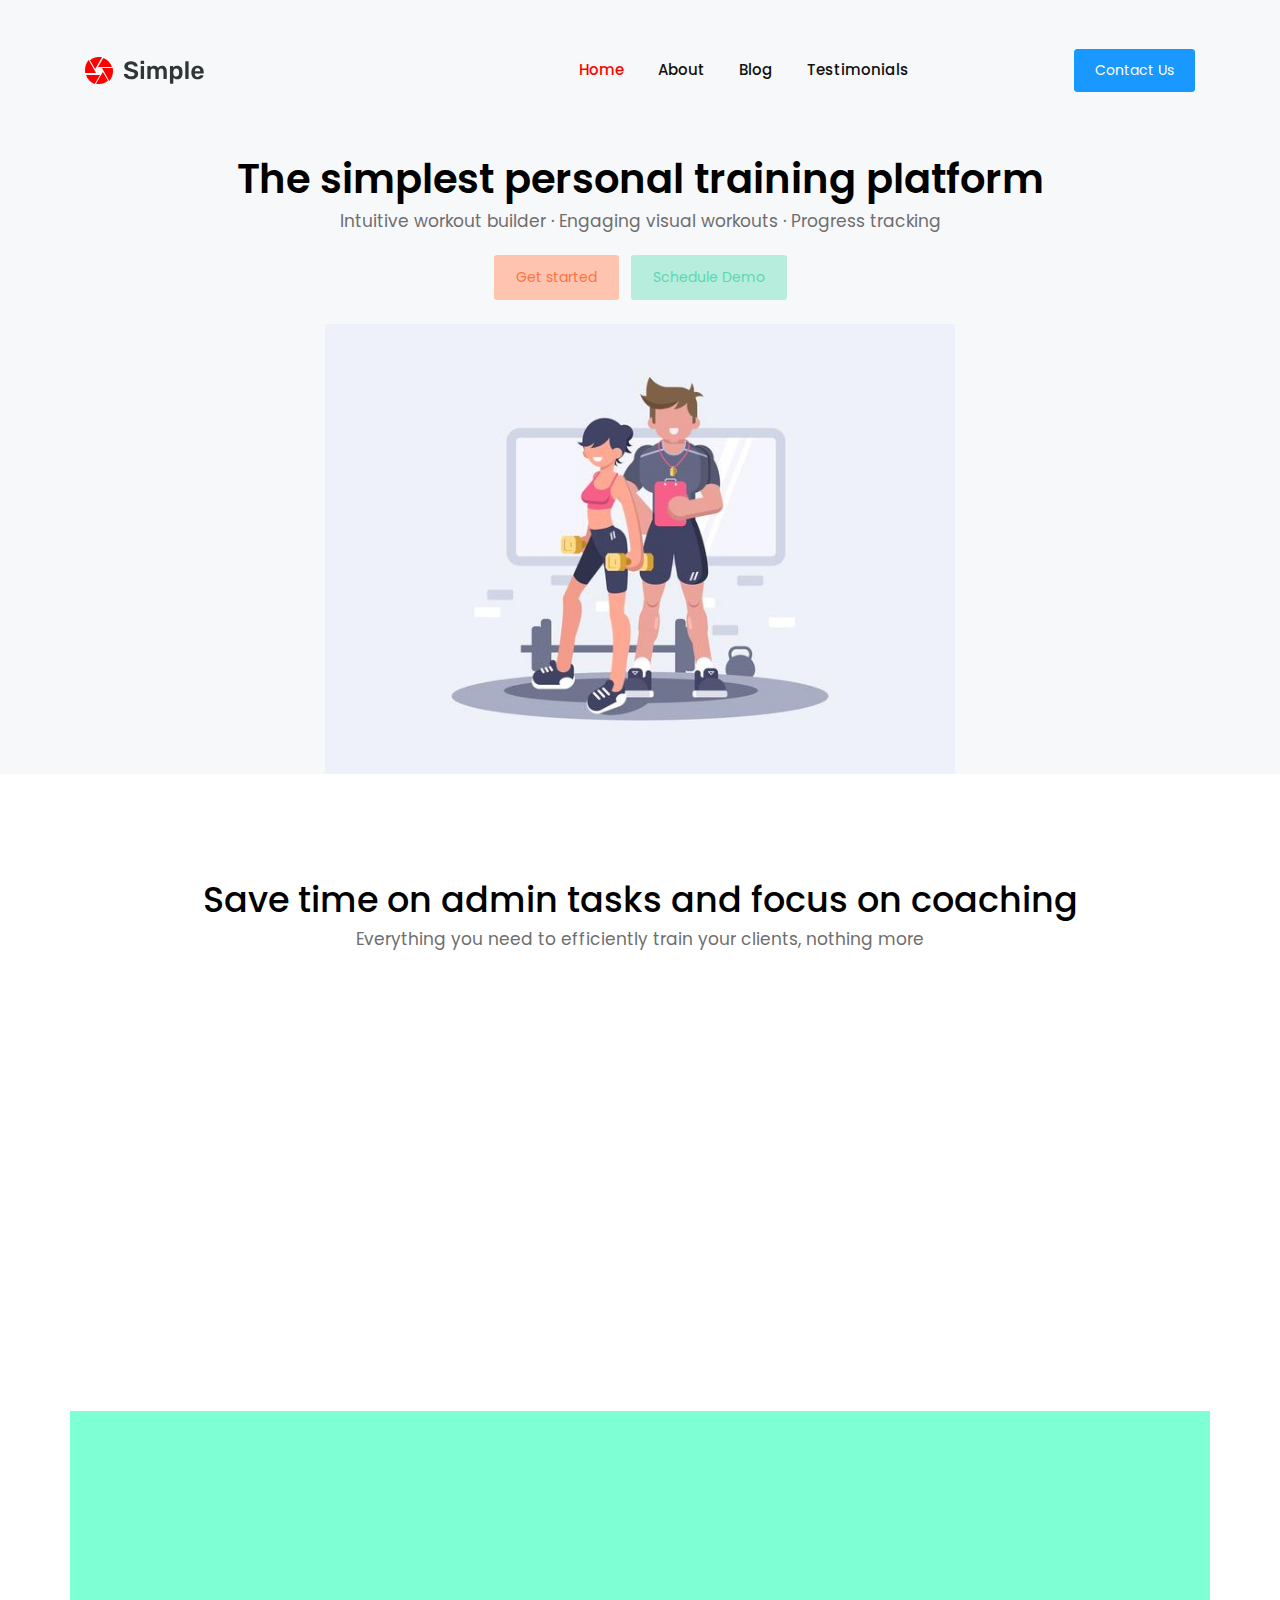
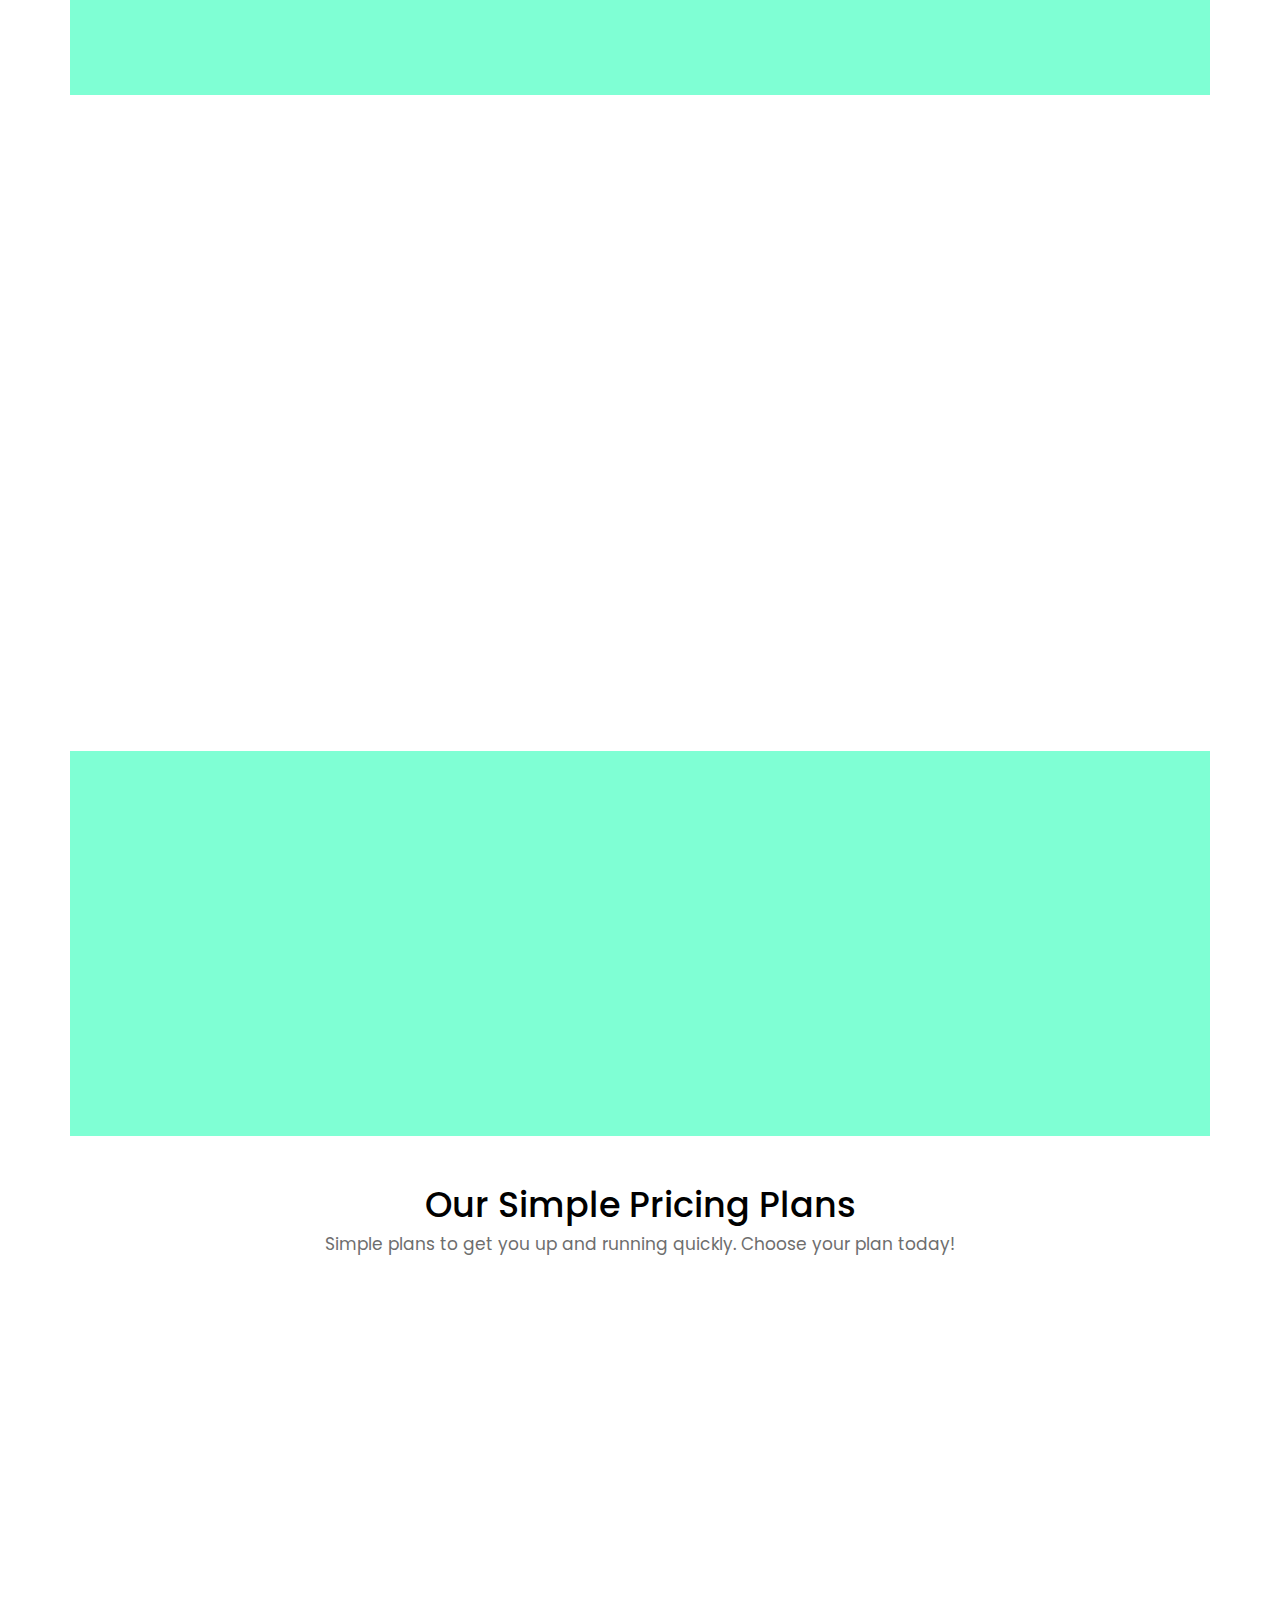
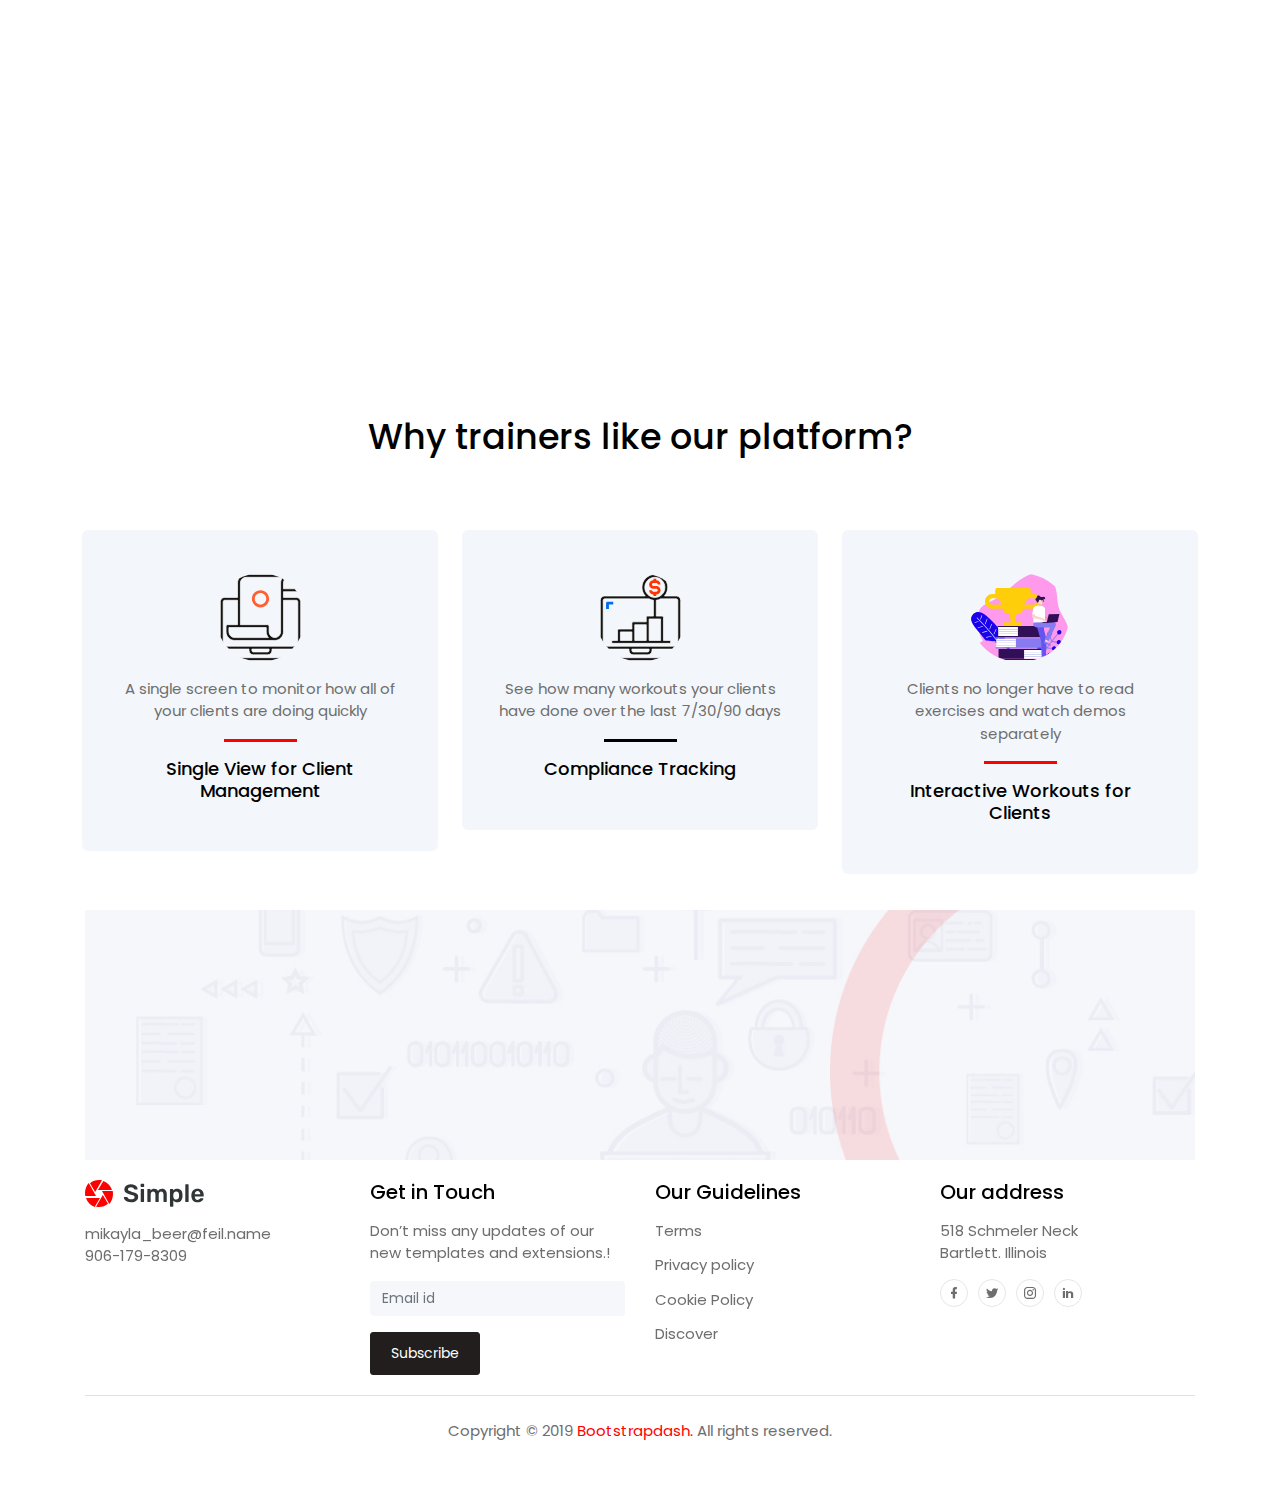
==== index2.html @ 90a00446 "changed 2 images" ====
<!DOCTYPE html>
<html lang="en">
<head>
  <title>Simple landing page</title>
  <meta charset="UTF-8">
  <meta name="viewport" content="width=device-width, initial-scale=1.0">
  <meta http-equiv="X-UA-Compatible" content="ie=edge">
  <link rel="stylesheet" href="vendors/owl-carousel/css/owl.carousel.min.css">
  <link rel="stylesheet" href="vendors/owl-carousel/css/owl.theme.default.css">
  <link rel="stylesheet" href="vendors/mdi/css/materialdesignicons.min.css">
  <link rel="stylesheet" href="vendors/aos/css/aos.css">
  <link rel="stylesheet" href="css/style.min.css">
</head>
<body id="body" data-spy="scroll" data-target=".navbar" data-offset="100">
  <header id="header-section">
    <nav class="navbar navbar-expand-lg pl-3 pl-sm-0" id="navbar">
    <div class="container">
      <div class="navbar-brand-wrapper d-flex w-100">
        <img src="images/Group2.svg" alt="">
        <button class="navbar-toggler ml-auto" type="button" data-toggle="collapse" data-target="#navbarSupportedContent" aria-controls="navbarSupportedContent" aria-expanded="false" aria-label="Toggle navigation">
          <span class="mdi mdi-menu navbar-toggler-icon"></span>
        </button> 
      </div>
      <div class="collapse navbar-collapse navbar-menu-wrapper" id="navbarSupportedContent">
        <ul class="navbar-nav align-items-lg-center align-items-start ml-auto">
          <li class="d-flex align-items-center justify-content-between pl-4 pl-lg-0">
            <div class="navbar-collapse-logo">
              <img src="images/Group2.svg" alt="">
            </div>
            <button class="navbar-toggler close-button" type="button" data-toggle="collapse" data-target="#navbarSupportedContent" aria-controls="navbarSupportedContent" aria-expanded="false" aria-label="Toggle navigation">
              <span class="mdi mdi-close navbar-toggler-icon pl-5"></span>
            </button>
          </li>
          <li class="nav-item">
            <a class="nav-link" href="#header-section">Home <span class="sr-only">(current)</span></a>
          </li>
          <li class="nav-item">
            <a class="nav-link" href="#features-section">About</a>
          </li>
          <li class="nav-item">
            <a class="nav-link" href="#digital-marketing-section">Blog</a>  
          </li>
          <li class="nav-item">
            <a class="nav-link" href="#feedback-section">Testimonials</a>
          </li>
          <li class="nav-item btn-contact-us pl-4 pl-lg-0">
            <button class="btn btn-info" data-toggle="modal" data-target="#exampleModal">Contact Us</button>
          </li>
        </ul>
      </div>
    </div> 
    </nav>   
  </header>
  <div class="banner" >
    <div class="container">
      <h1 class="font-weight-semibold">The simplest personal training platform</h1>
      <h6 class="font-weight-normal text-muted pb-3">Intuitive workout builder · Engaging visual workouts · Progress tracking
</h6>
      <div>
        <button class="btn btn-opacity-light mr-1">Get started</button>
        <button class="btn btn-opacity-success ml-1">Schedule Demo</button>
      </div>
        <br>
      <img src="images/fitness.jpg" alt="" class="img-fluid" style="max-height:450px;">
    </div>
  </div>


  <div class="content-wrapper">
    <div class="container">
      <section class="features-overview" id="features-section" >
        <div class="content-header">
          <h2>Save time on admin tasks and focus on coaching</h2>
          <h6 class="section-subtitle text-muted">Everything you need to efficiently train your clients, nothing more</h6>
            <div class ="row">
            <div class="col-lg-3"></div><div class="col-lg-6">
        <div class="embed-responsive embed-responsive-4by3">
    <iframe src="https://player.vimeo.com/video/265788746?color=5c8ef3&title=0&byline=0&portrait=0" width="200" height="90%" frameborder="0" allow="autoplay; fullscreen" allowfullscreen></iframe>
          </div></div>   </div>
        <div class="col-lg-3"></div></div>
      </section>   
      <section class="digital-marketing-service" id="digital-marketing-section">
        <div class="cord row align-items-center pt-2 pb-2 pr-3 pl-3" style="
    background-color: aquamarine;
    padding-top: 2pc; padding-bottom: 2pc;">
          <div class="col-12 col-lg-5 grid-margin grid-margin-lg-0" data-aos="fade-right">
              <h3 class="m-0">Auto-schedule your Programs and Plans</h3>
            <div class="col-lg-5 col-xl-6 p-0">  <p class="font-weight-medium text-muted"><br>
                Our trainer dashboard gives you a big-picture view of a month in the past or in advance, so you know what your clients did or need while you're designing. <br></p>
            </div>    
          </div>
          <div class="col-12 col-lg-7 p-0 img-digital grid-margin grid-margin-lg-0" data-aos="fade-left">
            <img src="images/capture.png" alt="" class="img-fluid">
          </div>
        </div>
          <div class="row align-items-center" style="
    background-color: white;
    padding-top: 2pc; padding-bottom: 2pc;">
          <div class="col-12 col-lg-7 text-center flex-item grid-margin" data-aos="fade-right">
            <img src="images/content-image-4.PNG" alt="" class="img-fluid">
          </div>
          <div class="col-12 col-lg-5 flex-item grid-margin" data-aos="fade-left">
            <h3 class="m-0">Redefine your client<br>workout experience</h3>
            <div class="col-lg-9 col-xl-8 p-0">
              <p class="py-4 m-0 text-muted">
                            Your clients can easily follow your workout plans and quickly log results all from the tread mobile interface.</p>
            </div>
          </div>
        </div>
          <div class="row align-items-center pt-2 pb-2 pr-3 pl-3" style="
    background-color: aquamarine;">
          <div class="col-12 col-lg-6 grid-margin grid-margin-lg-0" data-aos="fade-right">
              <h3 class="m-0">Get rid of Spreadsheets</h3>
            <div class="col-lg-6 col-xl-6 p-0">
              <p class="font-weight-medium text-muted"><br>When your client list grows, you shouldn’t be managing more spreadsheets for hours. <br>You can stop the time-sucking admin tasks and start providing a professional, one-to-one, personalized coaching experience.</p>
            </div>    
          </div>
          <div class="col-12 col-lg-6 p-0 img-digital grid-margin grid-margin-lg-0" data-aos="fade-left">
            <img src="images/spreadsheets.jpg" alt="" class="img-fluid">
          </div>
        </div>  
      </section> 
        <br><br>
      <section class="case-studies" id="case-studies-section">
        <div class="grid-margin">
          <div class="col-12 text-center pb-5">
            <h2>Our Simple Pricing Plans</h2>
            <h6 class="section-subtitle text-muted">Simple plans to get you up and running quickly. Choose your plan today!</h6>
          </div>
            <div class = "row">
                <div class="col-lg-4"></div>
          <div class="col-12 col-md-12 col-lg-4 stretch-card mb-3 mb-lg-0" data-aos="zoom-in">
            <div class="card color-cards">
              <div class="card-body p-0">
                <div class="bg-secondary text-center card-contents">
                  <div class="card-image">
                    <img src="images/beginner.svg" class="case-studies-card-img" alt="">
                  </div>  
                  <div class="card-desc-box d-flex align-items-center justify-content-around">
                    <div>
                      <h6 class="text-white pb-2 px-3">Rs. 100 per client per month</h6>
                      <button class="btn btn-white">Read More</button>
                    </div>
                  </div>
                </div>   
                <div class="card-details text-center pt-4">
                    <h6 class="m-0 pb-1">Upto 20 Clients</h6>
                    <p>For those of you starting remote training</p>
                </div>
              </div>
            </div>
          </div>
                <div class="col-lg-4"></div>
                </div>
            <div class ="row">
                  <div class="col-lg-4"></div>
          <div class="col-12 col-md-6 col-lg-4 stretch-card mb-3 mb-lg-0" data-aos="zoom-in" data-aos-delay="200">
            <div class="card color-cards">
              <div class="card-body p-0">
                <div class="bg-warning text-center card-contents">
                  <div class="card-image">
                      <img src="images/expert.svg" class="case-studies-card-img" alt="">
                  </div>  
                  <div class="card-desc-box d-flex align-items-center justify-content-around">
                    <div>
                      <h6 class="text-white pb-2 px-3">Rs. 2000 per month</h6>
                      <button class="btn btn-white">Read More</button>
                    </div>
                  </div>
                </div>   
                <div class="card-details text-center pt-4">
                    <h6 class="m-0 pb-1">20+ Clients</h6>
                    <p>Scale your remote training business</p>
                </div>
              </div>
            </div>
            </div>
                </div>
      </section>     
      <section class="customer-feedback" id="feedback-section">
        <div class="row">
          <div class="col-12 text-center pb-5">
            <h2>Why trainers like our platform?</h2>
          </div>
          <div class="owl-carousel owl-theme grid-margin">
              <div class="card customer-cards">
                <div class="card-body">
                  <div class="text-center">
                    <img src="images/Group5.svg" width="89" height="89" alt="" class="img-customer">
                    <p class="m-0 py-3 text-muted">A single screen to monitor how all of your clients are doing quickly</p>
                    <div class="content-divider m-auto"></div>
                    <h6 class="card-title pt-3">Single View for Client Management</h6>
                  </div>
                </div>
              </div>
              <div class="card customer-cards">
                <div class="card-body">
                  <div class="text-center">
                    <img src="images/Group7.svg" width="89" height="89" alt="" class="img-customer">
                    <p class="m-0 py-3 text-muted">See how many workouts your clients have done over the last 7/30/90 days</p>
                    <div class="content-divider m-auto"></div>
                    <h6 class="card-title pt-3">Compliance Tracking</h6>
                  </div>
                </div>
              </div>
              <div class="card customer-cards">
                <div class="card-body">
                  <div class="text-center">
                    <img src="images/Group108.svg" width="89" height="89" alt="" class="img-customer">
                    <p class="m-0 py-3 text-muted">Clients no longer have to read exercises and watch demos separately</p>
                    <div class="content-divider m-auto"></div>
                    <h6 class="card-title pt-3">Interactive Workouts for Clients</h6>
                  </div>
                </div>
              </div>
              
        </div>
      </section>
      <section class="contact-us" id="contact-section">
        <div class="contact-us-bgimage grid-margin" >
          <div class="pb-4">
            <h4 class="px-3 px-md-0 m-0" data-aos="fade-down">Do you have any fitness programs on Whatsapp or PDF?</h4>
          </div>
          <div data-aos="fade-up">
            <button class="btn btn-rounded btn-outline-danger">We can help</button>
          </div>          
        </div>
      </section>
      <section class="contact-details" id="contact-details-section">
        <div class="row text-center text-md-left">
          <div class="col-12 col-md-6 col-lg-3 grid-margin">
            <img src="images/Group2.svg" alt="" class="pb-2">
            <div class="pt-2">
              <p class="text-muted m-0">mikayla_beer@feil.name</p>
              <p class="text-muted m-0">906-179-8309</p>
            </div>         
          </div>
          <div class="col-12 col-md-6 col-lg-3 grid-margin">
            <h5 class="pb-2">Get in Touch</h5>
            <p class="text-muted">Don’t miss any updates of our new templates and extensions.!</p>
            <form>
              <input type="text" class="form-control" id="Email" placeholder="Email id">
            </form>
            <div class="pt-3">
              <button class="btn btn-dark">Subscribe</button>
            </div>   
          </div>
          <div class="col-12 col-md-6 col-lg-3 grid-margin">
            <h5 class="pb-2">Our Guidelines</h5>
            <a href="#"><p class="m-0 pb-2">Terms</p></a>   
            <a href="#" ><p class="m-0 pt-1 pb-2">Privacy policy</p></a> 
            <a href="#"><p class="m-0 pt-1 pb-2">Cookie Policy</p></a> 
            <a href="#"><p class="m-0 pt-1">Discover</p></a> 
          </div>
          <div class="col-12 col-md-6 col-lg-3 grid-margin">
              <h5 class="pb-2">Our address</h5>
              <p class="text-muted">518 Schmeler Neck<br>Bartlett. Illinois</p>
              <div class="d-flex justify-content-center justify-content-md-start">
                <a href="#"><span class="mdi mdi-facebook"></span></a>
                <a href="#"><span class="mdi mdi-twitter"></span></a>
                <a href="#"><span class="mdi mdi-instagram"></span></a>
                <a href="#"><span class="mdi mdi-linkedin"></span></a>
              </div>
          </div>
        </div>  
      </section>
      <footer class="border-top">
        <p class="text-center text-muted pt-4">Copyright © 2019<a href="https://www.bootstrapdash.com/" class="px-1">Bootstrapdash.</a>All rights reserved.</p>
      </footer>
      <!-- Modal for Contact - us Button -->
      <div class="modal fade" id="exampleModal" tabindex="-1" role="dialog" aria-labelledby="exampleModalLabel" aria-hidden="true">
        <div class="modal-dialog" role="document">
          <div class="modal-content">
            <div class="modal-header">
              <h4 class="modal-title" id="exampleModalLabel">Contact Us</h4>
            </div>
            <div class="modal-body">
              <form>
                <div class="form-group">
                  <label for="Name">Name</label>
                  <input type="text" class="form-control" id="Name" placeholder="Name">
                </div>
                <div class="form-group">
                  <label for="Email">Email</label>
                  <input type="email" class="form-control" id="Email-1" placeholder="Email">
                </div>
                <div class="form-group">
                  <label for="Message">Message</label>
                  <textarea class="form-control" id="Message" placeholder="Enter your Message"></textarea>
                </div>
              </form>
            </div>
            <div class="modal-footer">
              <button type="button" class="btn btn-light" data-dismiss="modal">Close</button>
              <button type="button" class="btn btn-success">Submit</button>
            </div>
          </div>
        </div>
      </div>
    </div> 
  </div>
  <script src="vendors/jquery/jquery.min.js"></script>
  <script src="vendors/bootstrap/bootstrap.min.js"></script>
  <script src="vendors/owl-carousel/js/owl.carousel.min.js"></script>
  <script src="vendors/aos/js/aos.js"></script>
  <script src="js/landingpage.js"></script>
</body>
</html>
---- css/style.min.css ----
@import "https://fonts.googleapis.com/css?family=Poppins:400,500,700&display=swap";
/*!
 * Bootstrap v4.3.1 (https://getbootstrap.com/)
 * Copyright 2011-2019 The Bootstrap Authors
 * Copyright 2011-2019 Twitter, Inc.
 * Licensed under MIT (https://github.com/twbs/bootstrap/blob/master/LICENSE)
 */:root{--blue:#007bff;--indigo:#6610f2;--purple:#6f42c1;--pink:#e83e8c;--red:#dc3545;--orange:#fd7e14;--yellow:#ffc107;--green:#28a745;--teal:#20c997;--cyan:#17a2b8;--white:#fff;--gray:#6c757d;--gray-dark:#343a40;--primary:#000637;--secondary:#bbbbf2;--success:#5ed6b3;--info:#1998ff;--warning:#ffad00;--danger:red;--light:#fc7341;--dark:#221e1e;--breakpoint-xs:0;--breakpoint-sm:576px;--breakpoint-md:768px;--breakpoint-lg:992px;--breakpoint-xl:1200px;--font-family-sans-serif:-apple-system,BlinkMacSystemFont,"Segoe UI",Roboto,"Helvetica Neue",Arial,"Noto Sans",sans-serif,"Apple Color Emoji","Segoe UI Emoji","Segoe UI Symbol","Noto Color Emoji";--font-family-monospace:SFMono-Regular,Menlo,Monaco,Consolas,"Liberation Mono","Courier New",monospace}*,:after,:before{box-sizing:border-box}html{font-family:sans-serif;line-height:1.15;-webkit-text-size-adjust:100%;-webkit-tap-highlight-color:rgba(0,0,0,0)}article,aside,figcaption,figure,footer,header,hgroup,main,nav,section{display:block}body{font-family:-apple-system,BlinkMacSystemFont,Segoe UI,Roboto,Helvetica Neue,Arial,Noto Sans,sans-serif,Apple Color Emoji,Segoe UI Emoji,Segoe UI Symbol,Noto Color Emoji;font-size:1rem;font-weight:400;line-height:1.5;color:#212529;text-align:left;background-color:#fff}[tabindex="-1"]:focus{outline:0!important}hr{box-sizing:content-box;height:0;overflow:visible}h1,h2,h3,h4,h5,h6{margin-top:0;margin-bottom:.5rem}p{margin-top:0;margin-bottom:1rem}abbr[data-original-title],abbr[title]{text-decoration:underline;-webkit-text-decoration:underline dotted;text-decoration:underline dotted;cursor:help;border-bottom:0;-webkit-text-decoration-skip-ink:none;text-decoration-skip-ink:none}address{font-style:normal;line-height:inherit}address,dl,ol,ul{margin-bottom:1rem}dl,ol,ul{margin-top:0}ol ol,ol ul,ul ol,ul ul{margin-bottom:0}dt{font-weight:700}dd{margin-bottom:.5rem;margin-left:0}blockquote{margin:0 0 1rem}b,strong{font-weight:bolder}small{font-size:80%}sub,sup{position:relative;font-size:75%;line-height:0;vertical-align:baseline}sub{bottom:-.25em}sup{top:-.5em}a{color:#000637;text-decoration:none;background-color:transparent}a:hover{color:#000;text-decoration:underline}a:not([href]):not([tabindex]),a:not([href]):not([tabindex]):focus,a:not([href]):not([tabindex]):hover{color:inherit;text-decoration:none}a:not([href]):not([tabindex]):focus{outline:0}code,kbd,pre,samp{font-family:SFMono-Regular,Menlo,Monaco,Consolas,Liberation Mono,Courier New,monospace;font-size:1em}pre{margin-top:0;margin-bottom:1rem;overflow:auto}figure{margin:0 0 1rem}img{border-style:none}img,svg{vertical-align:middle}svg{overflow:hidden}table{border-collapse:collapse}caption{padding-top:.75rem;padding-bottom:.75rem;color:#6e6e6e;text-align:left;caption-side:bottom}th{text-align:inherit}label{display:inline-block;margin-bottom:.5rem}button{border-radius:0}button:focus{outline:1px dotted;outline:5px auto -webkit-focus-ring-color}button,input,optgroup,select,textarea{margin:0;font-family:inherit;font-size:inherit;line-height:inherit}button,input{overflow:visible}button,select{text-transform:none}select{word-wrap:normal}[type=button],[type=reset],[type=submit],button{-webkit-appearance:button}[type=button]:not(:disabled),[type=reset]:not(:disabled),[type=submit]:not(:disabled),button:not(:disabled){cursor:pointer}[type=button]::-moz-focus-inner,[type=reset]::-moz-focus-inner,[type=submit]::-moz-focus-inner,button::-moz-focus-inner{padding:0;border-style:none}input[type=checkbox],input[type=radio]{box-sizing:border-box;padding:0}input[type=date],input[type=datetime-local],input[type=month],input[type=time]{-webkit-appearance:listbox}textarea{overflow:auto;resize:vertical}fieldset{min-width:0;padding:0;margin:0;border:0}legend{display:block;width:100%;max-width:100%;padding:0;margin-bottom:.5rem;font-size:1.5rem;line-height:inherit;color:inherit;white-space:normal}progress{vertical-align:baseline}[type=number]::-webkit-inner-spin-button,[type=number]::-webkit-outer-spin-button{height:auto}[type=search]{outline-offset:-2px;-webkit-appearance:none}[type=search]::-webkit-search-decoration{-webkit-appearance:none}::-webkit-file-upload-button{font:inherit;-webkit-appearance:button}output{display:inline-block}summary{display:list-item;cursor:pointer}template{display:none}[hidden]{display:none!important}.h1,.h2,.h3,.h4,.h5,.h6,h1,h2,h3,h4,h5,h6{margin-bottom:.5rem;font-weight:500;line-height:1.2}.h1,h1{font-size:2.5rem}.h2,h2{font-size:2rem}.h3,h3{font-size:1.75rem}.h4,h4{font-size:1.5rem}.h5,h5{font-size:1.25rem}.h6,h6{font-size:1rem}.lead{font-size:1.25rem;font-weight:300}.display-1{font-size:6rem}.display-1,.display-2{font-weight:300;line-height:1.2}.display-2{font-size:5.5rem}.display-3{font-size:4.5rem}.display-3,.display-4{font-weight:300;line-height:1.2}.display-4{font-size:3.5rem}hr{margin-top:1rem;margin-bottom:1rem;border:0;border-top:1px solid rgba(0,0,0,.1)}.small,small{font-size:80%;font-weight:400}.mark,mark{padding:.2em;background-color:#fcf8e3}.list-inline,.list-unstyled{padding-left:0;list-style:none}.list-inline-item{display:inline-block}.list-inline-item:not(:last-child){margin-right:.5rem}.initialism{font-size:90%;text-transform:uppercase}.blockquote{margin-bottom:1rem;font-size:1.25rem}.blockquote-footer{display:block;font-size:80%;color:#6c757d}.blockquote-footer:before{content:"\2014\00A0"}.img-fluid,.img-thumbnail{max-width:100%;height:auto}.img-thumbnail{padding:.25rem;background-color:#fff;border:1px solid #dee2e6;border-radius:.25rem}.figure{display:inline-block}.figure-img{margin-bottom:.5rem;line-height:1}.figure-caption{font-size:90%;color:#6c757d}code{font-size:87.5%;color:#e83e8c;word-break:break-word}a>code{color:inherit}kbd{padding:.2rem .4rem;font-size:87.5%;color:#fff;background-color:#212529;border-radius:.2rem}kbd kbd{padding:0;font-size:100%;font-weight:700}pre{display:block;font-size:87.5%;color:#212529}pre code{font-size:inherit;color:inherit;word-break:normal}.pre-scrollable{max-height:340px;overflow-y:scroll}.container{width:100%;padding-right:15px;padding-left:15px;margin-right:auto;margin-left:auto}@media (min-width:576px){.container{max-width:540px}}@media (min-width:768px){.container{max-width:720px}}@media (min-width:992px){.container{max-width:960px}}@media (min-width:1200px){.container{max-width:1140px}}.container-fluid{width:100%;padding-right:15px;padding-left:15px;margin-right:auto;margin-left:auto}.row{display:flex;flex-wrap:wrap;margin-right:-15px;margin-left:-15px}.no-gutters{margin-right:0;margin-left:0}.no-gutters>.col,.no-gutters>[class*=col-]{padding-right:0;padding-left:0}.col,.col-1,.col-2,.col-3,.col-4,.col-5,.col-6,.col-7,.col-8,.col-9,.col-10,.col-11,.col-12,.col-auto,.col-lg,.col-lg-1,.col-lg-2,.col-lg-3,.col-lg-4,.col-lg-5,.col-lg-6,.col-lg-7,.col-lg-8,.col-lg-9,.col-lg-10,.col-lg-11,.col-lg-12,.col-lg-auto,.col-md,.col-md-1,.col-md-2,.col-md-3,.col-md-4,.col-md-5,.col-md-6,.col-md-7,.col-md-8,.col-md-9,.col-md-10,.col-md-11,.col-md-12,.col-md-auto,.col-sm,.col-sm-1,.col-sm-2,.col-sm-3,.col-sm-4,.col-sm-5,.col-sm-6,.col-sm-7,.col-sm-8,.col-sm-9,.col-sm-10,.col-sm-11,.col-sm-12,.col-sm-auto,.col-xl,.col-xl-1,.col-xl-2,.col-xl-3,.col-xl-4,.col-xl-5,.col-xl-6,.col-xl-7,.col-xl-8,.col-xl-9,.col-xl-10,.col-xl-11,.col-xl-12,.col-xl-auto{position:relative;width:100%;padding-right:15px;padding-left:15px}.col{flex-basis:0;flex-grow:1;max-width:100%}.col-auto{flex:0 0 auto;width:auto;max-width:100%}.col-1{flex:0 0 8.33333%;max-width:8.33333%}.col-2{flex:0 0 16.66667%;max-width:16.66667%}.col-3{flex:0 0 25%;max-width:25%}.col-4{flex:0 0 33.33333%;max-width:33.33333%}.col-5{flex:0 0 41.66667%;max-width:41.66667%}.col-6{flex:0 0 50%;max-width:50%}.col-7{flex:0 0 58.33333%;max-width:58.33333%}.col-8{flex:0 0 66.66667%;max-width:66.66667%}.col-9{flex:0 0 75%;max-width:75%}.col-10{flex:0 0 83.33333%;max-width:83.33333%}.col-11{flex:0 0 91.66667%;max-width:91.66667%}.col-12{flex:0 0 100%;max-width:100%}.order-first{order:-1}.order-last{order:13}.order-0{order:0}.order-1{order:1}.order-2{order:2}.order-3{order:3}.order-4{order:4}.order-5{order:5}.order-6{order:6}.order-7{order:7}.order-8{order:8}.order-9{order:9}.order-10{order:10}.order-11{order:11}.order-12{order:12}.offset-1{margin-left:8.33333%}.offset-2{margin-left:16.66667%}.offset-3{margin-left:25%}.offset-4{margin-left:33.33333%}.offset-5{margin-left:41.66667%}.offset-6{margin-left:50%}.offset-7{margin-left:58.33333%}.offset-8{margin-left:66.66667%}.offset-9{margin-left:75%}.offset-10{margin-left:83.33333%}.offset-11{margin-left:91.66667%}@media (min-width:576px){.col-sm{flex-basis:0;flex-grow:1;max-width:100%}.col-sm-auto{flex:0 0 auto;width:auto;max-width:100%}.col-sm-1{flex:0 0 8.33333%;max-width:8.33333%}.col-sm-2{flex:0 0 16.66667%;max-width:16.66667%}.col-sm-3{flex:0 0 25%;max-width:25%}.col-sm-4{flex:0 0 33.33333%;max-width:33.33333%}.col-sm-5{flex:0 0 41.66667%;max-width:41.66667%}.col-sm-6{flex:0 0 50%;max-width:50%}.col-sm-7{flex:0 0 58.33333%;max-width:58.33333%}.col-sm-8{flex:0 0 66.66667%;max-width:66.66667%}.col-sm-9{flex:0 0 75%;max-width:75%}.col-sm-10{flex:0 0 83.33333%;max-width:83.33333%}.col-sm-11{flex:0 0 91.66667%;max-width:91.66667%}.col-sm-12{flex:0 0 100%;max-width:100%}.order-sm-first{order:-1}.order-sm-last{order:13}.order-sm-0{order:0}.order-sm-1{order:1}.order-sm-2{order:2}.order-sm-3{order:3}.order-sm-4{order:4}.order-sm-5{order:5}.order-sm-6{order:6}.order-sm-7{order:7}.order-sm-8{order:8}.order-sm-9{order:9}.order-sm-10{order:10}.order-sm-11{order:11}.order-sm-12{order:12}.offset-sm-0{margin-left:0}.offset-sm-1{margin-left:8.33333%}.offset-sm-2{margin-left:16.66667%}.offset-sm-3{margin-left:25%}.offset-sm-4{margin-left:33.33333%}.offset-sm-5{margin-left:41.66667%}.offset-sm-6{margin-left:50%}.offset-sm-7{margin-left:58.33333%}.offset-sm-8{margin-left:66.66667%}.offset-sm-9{margin-left:75%}.offset-sm-10{margin-left:83.33333%}.offset-sm-11{margin-left:91.66667%}}@media (min-width:768px){.col-md{flex-basis:0;flex-grow:1;max-width:100%}.col-md-auto{flex:0 0 auto;width:auto;max-width:100%}.col-md-1{flex:0 0 8.33333%;max-width:8.33333%}.col-md-2{flex:0 0 16.66667%;max-width:16.66667%}.col-md-3{flex:0 0 25%;max-width:25%}.col-md-4{flex:0 0 33.33333%;max-width:33.33333%}.col-md-5{flex:0 0 41.66667%;max-width:41.66667%}.col-md-6{flex:0 0 50%;max-width:50%}.col-md-7{flex:0 0 58.33333%;max-width:58.33333%}.col-md-8{flex:0 0 66.66667%;max-width:66.66667%}.col-md-9{flex:0 0 75%;max-width:75%}.col-md-10{flex:0 0 83.33333%;max-width:83.33333%}.col-md-11{flex:0 0 91.66667%;max-width:91.66667%}.col-md-12{flex:0 0 100%;max-width:100%}.order-md-first{order:-1}.order-md-last{order:13}.order-md-0{order:0}.order-md-1{order:1}.order-md-2{order:2}.order-md-3{order:3}.order-md-4{order:4}.order-md-5{order:5}.order-md-6{order:6}.order-md-7{order:7}.order-md-8{order:8}.order-md-9{order:9}.order-md-10{order:10}.order-md-11{order:11}.order-md-12{order:12}.offset-md-0{margin-left:0}.offset-md-1{margin-left:8.33333%}.offset-md-2{margin-left:16.66667%}.offset-md-3{margin-left:25%}.offset-md-4{margin-left:33.33333%}.offset-md-5{margin-left:41.66667%}.offset-md-6{margin-left:50%}.offset-md-7{margin-left:58.33333%}.offset-md-8{margin-left:66.66667%}.offset-md-9{margin-left:75%}.offset-md-10{margin-left:83.33333%}.offset-md-11{margin-left:91.66667%}}@media (min-width:992px){.col-lg{flex-basis:0;flex-grow:1;max-width:100%}.col-lg-auto{flex:0 0 auto;width:auto;max-width:100%}.col-lg-1{flex:0 0 8.33333%;max-width:8.33333%}.col-lg-2{flex:0 0 16.66667%;max-width:16.66667%}.col-lg-3{flex:0 0 25%;max-width:25%}.col-lg-4{flex:0 0 33.33333%;max-width:33.33333%}.col-lg-5{flex:0 0 41.66667%;max-width:41.66667%}.col-lg-6{flex:0 0 50%;max-width:50%}.col-lg-7{flex:0 0 58.33333%;max-width:58.33333%}.col-lg-8{flex:0 0 66.66667%;max-width:66.66667%}.col-lg-9{flex:0 0 75%;max-width:75%}.col-lg-10{flex:0 0 83.33333%;max-width:83.33333%}.col-lg-11{flex:0 0 91.66667%;max-width:91.66667%}.col-lg-12{flex:0 0 100%;max-width:100%}.order-lg-first{order:-1}.order-lg-last{order:13}.order-lg-0{order:0}.order-lg-1{order:1}.order-lg-2{order:2}.order-lg-3{order:3}.order-lg-4{order:4}.order-lg-5{order:5}.order-lg-6{order:6}.order-lg-7{order:7}.order-lg-8{order:8}.order-lg-9{order:9}.order-lg-10{order:10}.order-lg-11{order:11}.order-lg-12{order:12}.offset-lg-0{margin-left:0}.offset-lg-1{margin-left:8.33333%}.offset-lg-2{margin-left:16.66667%}.offset-lg-3{margin-left:25%}.offset-lg-4{margin-left:33.33333%}.offset-lg-5{margin-left:41.66667%}.offset-lg-6{margin-left:50%}.offset-lg-7{margin-left:58.33333%}.offset-lg-8{margin-left:66.66667%}.offset-lg-9{margin-left:75%}.offset-lg-10{margin-left:83.33333%}.offset-lg-11{margin-left:91.66667%}}@media (min-width:1200px){.col-xl{flex-basis:0;flex-grow:1;max-width:100%}.col-xl-auto{flex:0 0 auto;width:auto;max-width:100%}.col-xl-1{flex:0 0 8.33333%;max-width:8.33333%}.col-xl-2{flex:0 0 16.66667%;max-width:16.66667%}.col-xl-3{flex:0 0 25%;max-width:25%}.col-xl-4{flex:0 0 33.33333%;max-width:33.33333%}.col-xl-5{flex:0 0 41.66667%;max-width:41.66667%}.col-xl-6{flex:0 0 50%;max-width:50%}.col-xl-7{flex:0 0 58.33333%;max-width:58.33333%}.col-xl-8{flex:0 0 66.66667%;max-width:66.66667%}.col-xl-9{flex:0 0 75%;max-width:75%}.col-xl-10{flex:0 0 83.33333%;max-width:83.33333%}.col-xl-11{flex:0 0 91.66667%;max-width:91.66667%}.col-xl-12{flex:0 0 100%;max-width:100%}.order-xl-first{order:-1}.order-xl-last{order:13}.order-xl-0{order:0}.order-xl-1{order:1}.order-xl-2{order:2}.order-xl-3{order:3}.order-xl-4{order:4}.order-xl-5{order:5}.order-xl-6{order:6}.order-xl-7{order:7}.order-xl-8{order:8}.order-xl-9{order:9}.order-xl-10{order:10}.order-xl-11{order:11}.order-xl-12{order:12}.offset-xl-0{margin-left:0}.offset-xl-1{margin-left:8.33333%}.offset-xl-2{margin-left:16.66667%}.offset-xl-3{margin-left:25%}.offset-xl-4{margin-left:33.33333%}.offset-xl-5{margin-left:41.66667%}.offset-xl-6{margin-left:50%}.offset-xl-7{margin-left:58.33333%}.offset-xl-8{margin-left:66.66667%}.offset-xl-9{margin-left:75%}.offset-xl-10{margin-left:83.33333%}.offset-xl-11{margin-left:91.66667%}}.table{width:100%;margin-bottom:1rem;color:#212529}.table td,.table th{padding:.75rem;vertical-align:top;border-top:1px solid #dee2e6}.table thead th{vertical-align:bottom;border-bottom:2px solid #dee2e6}.table tbody+tbody{border-top:2px solid #dee2e6}.table-sm td,.table-sm th{padding:.3rem}.table-bordered,.table-bordered td,.table-bordered th{border:1px solid #dee2e6}.table-bordered thead td,.table-bordered thead th{border-bottom-width:2px}.table-borderless tbody+tbody,.table-borderless td,.table-borderless th,.table-borderless thead th{border:0}.table-striped tbody tr:nth-of-type(odd){background-color:rgba(0,0,0,.05)}.table-hover tbody tr:hover{color:#212529;background-color:rgba(0,0,0,.075)}.table-primary,.table-primary>td,.table-primary>th{background-color:#b8b9c7}.table-primary tbody+tbody,.table-primary td,.table-primary th,.table-primary thead th{border-color:#7a7e97}.table-hover .table-primary:hover,.table-hover .table-primary:hover>td,.table-hover .table-primary:hover>th{background-color:#aaabbc}.table-secondary,.table-secondary>td,.table-secondary>th{background-color:#ececfb}.table-secondary tbody+tbody,.table-secondary td,.table-secondary th,.table-secondary thead th{border-color:#dcdcf8}.table-hover .table-secondary:hover,.table-hover .table-secondary:hover>td,.table-hover .table-secondary:hover>th{background-color:#d7d7f7}.table-success,.table-success>td,.table-success>th{background-color:#d2f4ea}.table-success tbody+tbody,.table-success td,.table-success th,.table-success thead th{border-color:#abead7}.table-hover .table-success:hover,.table-hover .table-success:hover>td,.table-hover .table-success:hover>th{background-color:#beefe0}.table-info,.table-info>td,.table-info>th{background-color:#bfe2ff}.table-info tbody+tbody,.table-info td,.table-info th,.table-info thead th{border-color:#87c9ff}.table-hover .table-info:hover,.table-hover .table-info:hover>td,.table-hover .table-info:hover>th{background-color:#a6d6ff}.table-warning,.table-warning>td,.table-warning>th{background-color:#ffe8b8}.table-warning tbody+tbody,.table-warning td,.table-warning th,.table-warning thead th{border-color:#ffd47a}.table-hover .table-warning:hover,.table-hover .table-warning:hover>td,.table-hover .table-warning:hover>th{background-color:#ffe09f}.table-danger,.table-danger>td,.table-danger>th{background-color:#ffb8b8}.table-danger tbody+tbody,.table-danger td,.table-danger th,.table-danger thead th{border-color:#ff7a7a}.table-hover .table-danger:hover,.table-hover .table-danger:hover>td,.table-hover .table-danger:hover>th{background-color:#ff9f9f}.table-light,.table-light>td,.table-light>th{background-color:#fed8ca}.table-light tbody+tbody,.table-light td,.table-light th,.table-light thead th{border-color:#fdb69c}.table-hover .table-light:hover,.table-hover .table-light:hover>td,.table-hover .table-light:hover>th{background-color:#fec6b1}.table-dark,.table-dark>td,.table-dark>th{background-color:#c1c0c0}.table-dark tbody+tbody,.table-dark td,.table-dark th,.table-dark thead th{border-color:#8c8a8a}.table-hover .table-dark:hover,.table-hover .table-dark:hover>td,.table-hover .table-dark:hover>th{background-color:#b4b3b3}.table-active,.table-active>td,.table-active>th,.table-hover .table-active:hover,.table-hover .table-active:hover>td,.table-hover .table-active:hover>th{background-color:rgba(0,0,0,.075)}.table .thead-dark th{color:#fff;background-color:#343a40;border-color:#454d55}.table .thead-light th{color:#495057;background-color:#e9ecef;border-color:#dee2e6}.table-dark{color:#fff;background-color:#343a40}.table-dark td,.table-dark th,.table-dark thead th{border-color:#454d55}.table-dark.table-bordered{border:0}.table-dark.table-striped tbody tr:nth-of-type(odd){background-color:hsla(0,0%,100%,.05)}.table-dark.table-hover tbody tr:hover{color:#fff;background-color:hsla(0,0%,100%,.075)}@media (max-width:575.98px){.table-responsive-sm{display:block;width:100%;overflow-x:auto;-webkit-overflow-scrolling:touch}.table-responsive-sm>.table-bordered{border:0}}@media (max-width:767.98px){.table-responsive-md{display:block;width:100%;overflow-x:auto;-webkit-overflow-scrolling:touch}.table-responsive-md>.table-bordered{border:0}}@media (max-width:991.98px){.table-responsive-lg{display:block;width:100%;overflow-x:auto;-webkit-overflow-scrolling:touch}.table-responsive-lg>.table-bordered{border:0}}@media (max-width:1199.98px){.table-responsive-xl{display:block;width:100%;overflow-x:auto;-webkit-overflow-scrolling:touch}.table-responsive-xl>.table-bordered{border:0}}.table-responsive{display:block;width:100%;overflow-x:auto;-webkit-overflow-scrolling:touch}.table-responsive>.table-bordered{border:0}.form-control{display:block;width:100%;height:calc(1.5em + .75rem + 2px);padding:.375rem .75rem;font-size:1rem;font-weight:400;line-height:1.5;color:#495057;background-color:#fff;background-clip:padding-box;border:1px solid #ced4da;border-radius:.25rem;transition:border-color .15s ease-in-out,box-shadow .15s ease-in-out}@media (prefers-reduced-motion:reduce){.form-control{transition:none}}.form-control::-ms-expand{background-color:transparent;border:0}.form-control:focus{color:#495057;background-color:#fff;border-color:#0014b7;outline:0;box-shadow:0 0 0 .2rem rgba(0,6,55,.25)}.form-control::-webkit-input-placeholder{color:#6c757d;opacity:1}.form-control::-moz-placeholder{color:#6c757d;opacity:1}.form-control:-ms-input-placeholder{color:#6c757d;opacity:1}.form-control::-ms-input-placeholder{color:#6c757d;opacity:1}.form-control::placeholder{color:#6c757d;opacity:1}.form-control:disabled,.form-control[readonly]{background-color:#e9ecef;opacity:1}select.form-control:focus::-ms-value{color:#495057;background-color:#fff}.form-control-file,.form-control-range{display:block;width:100%}.col-form-label{padding-top:calc(.375rem + 1px);padding-bottom:calc(.375rem + 1px);margin-bottom:0;font-size:inherit;line-height:1.5}.col-form-label-lg{padding-top:calc(.5rem + 1px);padding-bottom:calc(.5rem + 1px);font-size:1.25rem;line-height:1.5}.col-form-label-sm{padding-top:calc(.25rem + 1px);padding-bottom:calc(.25rem + 1px);font-size:.875rem;line-height:1.5}.form-control-plaintext{display:block;width:100%;padding-top:.375rem;padding-bottom:.375rem;margin-bottom:0;line-height:1.5;color:#212529;background-color:transparent;border:solid transparent;border-width:1px 0}.form-control-plaintext.form-control-lg,.form-control-plaintext.form-control-sm{padding-right:0;padding-left:0}.form-control-sm{height:calc(1.5em + .5rem + 2px);padding:.25rem .5rem;font-size:.875rem;line-height:1.5;border-radius:.2rem}.form-control-lg{height:calc(1.5em + 1rem + 2px);padding:.5rem 1rem;font-size:1.25rem;line-height:1.5;border-radius:.3rem}select.form-control[multiple],select.form-control[size],textarea.form-control{height:auto}.form-group{margin-bottom:1rem}.form-text{display:block;margin-top:.25rem}.form-row{display:flex;flex-wrap:wrap;margin-right:-5px;margin-left:-5px}.form-row>.col,.form-row>[class*=col-]{padding-right:5px;padding-left:5px}.form-check{position:relative;display:block;padding-left:1.25rem}.form-check-input{position:absolute;margin-top:.3rem;margin-left:-1.25rem}.form-check-input:disabled~.form-check-label{color:#6e6e6e}.form-check-label{margin-bottom:0}.form-check-inline{display:inline-flex;align-items:center;padding-left:0;margin-right:.75rem}.form-check-inline .form-check-input{position:static;margin-top:0;margin-right:.3125rem;margin-left:0}.valid-feedback{display:none;width:100%;margin-top:.25rem;font-size:80%;color:#5ed6b3}.valid-tooltip{position:absolute;top:100%;z-index:5;display:none;max-width:100%;padding:.25rem .5rem;margin-top:.1rem;font-size:.875rem;line-height:1.5;color:#212529;background-color:rgba(94,214,179,.9);border-radius:.25rem}.form-control.is-valid,.was-validated .form-control:valid{border-color:#5ed6b3;padding-right:calc(1.5em + .75rem);background-image:url("data:image/svg+xml;charset=utf-8,%3Csvg xmlns='http://www.w3.org/2000/svg' viewBox='0 0 8 8'%3E%3Cpath fill='%235ed6b3' d='M2.3 6.73L.6 4.53c-.4-1.04.46-1.4 1.1-.8l1.1 1.4 3.4-3.8c.6-.63 1.6-.27 1.2.7l-4 4.6c-.43.5-.8.4-1.1.1z'/%3E%3C/svg%3E");background-repeat:no-repeat;background-position:100% calc(.375em + .1875rem);background-size:calc(.75em + .375rem) calc(.75em + .375rem)}.form-control.is-valid:focus,.was-validated .form-control:valid:focus{border-color:#5ed6b3;box-shadow:0 0 0 .2rem rgba(94,214,179,.25)}.form-control.is-valid~.valid-feedback,.form-control.is-valid~.valid-tooltip,.was-validated .form-control:valid~.valid-feedback,.was-validated .form-control:valid~.valid-tooltip{display:block}.was-validated textarea.form-control:valid,textarea.form-control.is-valid{padding-right:calc(1.5em + .75rem);background-position:top calc(.375em + .1875rem) right calc(.375em + .1875rem)}.custom-select.is-valid,.was-validated .custom-select:valid{border-color:#5ed6b3;padding-right:calc((3em + 2.25rem)/4 + 1.75rem);background:url("data:image/svg+xml;charset=utf-8,%3Csvg xmlns='http://www.w3.org/2000/svg' viewBox='0 0 4 5'%3E%3Cpath fill='%23343a40' d='M2 0L0 2h4zm0 5L0 3h4z'/%3E%3C/svg%3E") no-repeat right .75rem center/8px 10px,url("data:image/svg+xml;charset=utf-8,%3Csvg xmlns='http://www.w3.org/2000/svg' viewBox='0 0 8 8'%3E%3Cpath fill='%235ed6b3' d='M2.3 6.73L.6 4.53c-.4-1.04.46-1.4 1.1-.8l1.1 1.4 3.4-3.8c.6-.63 1.6-.27 1.2.7l-4 4.6c-.43.5-.8.4-1.1.1z'/%3E%3C/svg%3E") #fff no-repeat center right 1.75rem/calc(.75em + .375rem) calc(.75em + .375rem)}.custom-select.is-valid:focus,.was-validated .custom-select:valid:focus{border-color:#5ed6b3;box-shadow:0 0 0 .2rem rgba(94,214,179,.25)}.custom-select.is-valid~.valid-feedback,.custom-select.is-valid~.valid-tooltip,.form-control-file.is-valid~.valid-feedback,.form-control-file.is-valid~.valid-tooltip,.was-validated .custom-select:valid~.valid-feedback,.was-validated .custom-select:valid~.valid-tooltip,.was-validated .form-control-file:valid~.valid-feedback,.was-validated .form-control-file:valid~.valid-tooltip{display:block}.form-check-input.is-valid~.form-check-label,.was-validated .form-check-input:valid~.form-check-label{color:#5ed6b3}.form-check-input.is-valid~.valid-feedback,.form-check-input.is-valid~.valid-tooltip,.was-validated .form-check-input:valid~.valid-feedback,.was-validated .form-check-input:valid~.valid-tooltip{display:block}.custom-control-input.is-valid~.custom-control-label,.was-validated .custom-control-input:valid~.custom-control-label{color:#5ed6b3}.custom-control-input.is-valid~.custom-control-label:before,.was-validated .custom-control-input:valid~.custom-control-label:before{border-color:#5ed6b3}.custom-control-input.is-valid~.valid-feedback,.custom-control-input.is-valid~.valid-tooltip,.was-validated .custom-control-input:valid~.valid-feedback,.was-validated .custom-control-input:valid~.valid-tooltip{display:block}.custom-control-input.is-valid:checked~.custom-control-label:before,.was-validated .custom-control-input:valid:checked~.custom-control-label:before{border-color:#87e0c6;background-color:#87e0c6}.custom-control-input.is-valid:focus~.custom-control-label:before,.was-validated .custom-control-input:valid:focus~.custom-control-label:before{box-shadow:0 0 0 .2rem rgba(94,214,179,.25)}.custom-control-input.is-valid:focus:not(:checked)~.custom-control-label:before,.custom-file-input.is-valid~.custom-file-label,.was-validated .custom-control-input:valid:focus:not(:checked)~.custom-control-label:before,.was-validated .custom-file-input:valid~.custom-file-label{border-color:#5ed6b3}.custom-file-input.is-valid~.valid-feedback,.custom-file-input.is-valid~.valid-tooltip,.was-validated .custom-file-input:valid~.valid-feedback,.was-validated .custom-file-input:valid~.valid-tooltip{display:block}.custom-file-input.is-valid:focus~.custom-file-label,.was-validated .custom-file-input:valid:focus~.custom-file-label{border-color:#5ed6b3;box-shadow:0 0 0 .2rem rgba(94,214,179,.25)}.invalid-feedback{display:none;width:100%;margin-top:.25rem;font-size:80%;color:red}.invalid-tooltip{position:absolute;top:100%;z-index:5;display:none;max-width:100%;padding:.25rem .5rem;margin-top:.1rem;font-size:.875rem;line-height:1.5;color:#fff;background-color:rgba(255,0,0,.9);border-radius:.25rem}.form-control.is-invalid,.was-validated .form-control:invalid{border-color:red;padding-right:calc(1.5em + .75rem);background-image:url("data:image/svg+xml;charset=utf-8,%3Csvg xmlns='http://www.w3.org/2000/svg' fill='red' viewBox='-2 -2 7 7'%3E%3Cpath stroke='red' d='M0 0l3 3m0-3L0 3'/%3E%3Ccircle r='.5'/%3E%3Ccircle cx='3' r='.5'/%3E%3Ccircle cy='3' r='.5'/%3E%3Ccircle cx='3' cy='3' r='.5'/%3E%3C/svg%3E");background-repeat:no-repeat;background-position:100% calc(.375em + .1875rem);background-size:calc(.75em + .375rem) calc(.75em + .375rem)}.form-control.is-invalid:focus,.was-validated .form-control:invalid:focus{border-color:red;box-shadow:0 0 0 .2rem rgba(255,0,0,.25)}.form-control.is-invalid~.invalid-feedback,.form-control.is-invalid~.invalid-tooltip,.was-validated .form-control:invalid~.invalid-feedback,.was-validated .form-control:invalid~.invalid-tooltip{display:block}.was-validated textarea.form-control:invalid,textarea.form-control.is-invalid{padding-right:calc(1.5em + .75rem);background-position:top calc(.375em + .1875rem) right calc(.375em + .1875rem)}.custom-select.is-invalid,.was-validated .custom-select:invalid{border-color:red;padding-right:calc((3em + 2.25rem)/4 + 1.75rem);background:url("data:image/svg+xml;charset=utf-8,%3Csvg xmlns='http://www.w3.org/2000/svg' viewBox='0 0 4 5'%3E%3Cpath fill='%23343a40' d='M2 0L0 2h4zm0 5L0 3h4z'/%3E%3C/svg%3E") no-repeat right .75rem center/8px 10px,url("data:image/svg+xml;charset=utf-8,%3Csvg xmlns='http://www.w3.org/2000/svg' fill='red' viewBox='-2 -2 7 7'%3E%3Cpath stroke='red' d='M0 0l3 3m0-3L0 3'/%3E%3Ccircle r='.5'/%3E%3Ccircle cx='3' r='.5'/%3E%3Ccircle cy='3' r='.5'/%3E%3Ccircle cx='3' cy='3' r='.5'/%3E%3C/svg%3E") #fff no-repeat center right 1.75rem/calc(.75em + .375rem) calc(.75em + .375rem)}.custom-select.is-invalid:focus,.was-validated .custom-select:invalid:focus{border-color:red;box-shadow:0 0 0 .2rem rgba(255,0,0,.25)}.custom-select.is-invalid~.invalid-feedback,.custom-select.is-invalid~.invalid-tooltip,.form-control-file.is-invalid~.invalid-feedback,.form-control-file.is-invalid~.invalid-tooltip,.was-validated .custom-select:invalid~.invalid-feedback,.was-validated .custom-select:invalid~.invalid-tooltip,.was-validated .form-control-file:invalid~.invalid-feedback,.was-validated .form-control-file:invalid~.invalid-tooltip{display:block}.form-check-input.is-invalid~.form-check-label,.was-validated .form-check-input:invalid~.form-check-label{color:red}.form-check-input.is-invalid~.invalid-feedback,.form-check-input.is-invalid~.invalid-tooltip,.was-validated .form-check-input:invalid~.invalid-feedback,.was-validated .form-check-input:invalid~.invalid-tooltip{display:block}.custom-control-input.is-invalid~.custom-control-label,.was-validated .custom-control-input:invalid~.custom-control-label{color:red}.custom-control-input.is-invalid~.custom-control-label:before,.was-validated .custom-control-input:invalid~.custom-control-label:before{border-color:red}.custom-control-input.is-invalid~.invalid-feedback,.custom-control-input.is-invalid~.invalid-tooltip,.was-validated .custom-control-input:invalid~.invalid-feedback,.was-validated .custom-control-input:invalid~.invalid-tooltip{display:block}.custom-control-input.is-invalid:checked~.custom-control-label:before,.was-validated .custom-control-input:invalid:checked~.custom-control-label:before{border-color:#f33;background-color:#f33}.custom-control-input.is-invalid:focus~.custom-control-label:before,.was-validated .custom-control-input:invalid:focus~.custom-control-label:before{box-shadow:0 0 0 .2rem rgba(255,0,0,.25)}.custom-control-input.is-invalid:focus:not(:checked)~.custom-control-label:before,.custom-file-input.is-invalid~.custom-file-label,.was-validated .custom-control-input:invalid:focus:not(:checked)~.custom-control-label:before,.was-validated .custom-file-input:invalid~.custom-file-label{border-color:red}.custom-file-input.is-invalid~.invalid-feedback,.custom-file-input.is-invalid~.invalid-tooltip,.was-validated .custom-file-input:invalid~.invalid-feedback,.was-validated .custom-file-input:invalid~.invalid-tooltip{display:block}.custom-file-input.is-invalid:focus~.custom-file-label,.was-validated .custom-file-input:invalid:focus~.custom-file-label{border-color:red;box-shadow:0 0 0 .2rem rgba(255,0,0,.25)}.form-inline{display:flex;flex-flow:row wrap;align-items:center}.form-inline .form-check{width:100%}@media (min-width:576px){.form-inline label{justify-content:center}.form-inline .form-group,.form-inline label{display:flex;align-items:center;margin-bottom:0}.form-inline .form-group{flex:0 0 auto;flex-flow:row wrap}.form-inline .form-control{display:inline-block;width:auto;vertical-align:middle}.form-inline .form-control-plaintext{display:inline-block}.form-inline .custom-select,.form-inline .input-group{width:auto}.form-inline .form-check{display:flex;align-items:center;justify-content:center;width:auto;padding-left:0}.form-inline .form-check-input{position:relative;flex-shrink:0;margin-top:0;margin-right:.25rem;margin-left:0}.form-inline .custom-control{align-items:center;justify-content:center}.form-inline .custom-control-label{margin-bottom:0}}.btn{display:inline-block;font-weight:400;color:#212529;text-align:center;vertical-align:middle;-webkit-user-select:none;-moz-user-select:none;-ms-user-select:none;user-select:none;background-color:transparent;border:1px solid transparent;line-height:1.5;border-radius:.1875rem;transition:color .15s ease-in-out,background-color .15s ease-in-out,border-color .15s ease-in-out,box-shadow .15s ease-in-out}@media (prefers-reduced-motion:reduce){.btn{transition:none}}.btn:hover{color:#212529;text-decoration:none}.btn.focus,.btn:focus{outline:0;box-shadow:0 0 0 .2rem rgba(0,6,55,.25)}.btn.disabled,.btn:disabled{opacity:.65}a.btn.disabled,fieldset:disabled a.btn{pointer-events:none}.btn-primary{background-color:#000637;border-color:#000637}.btn-primary:hover{color:#fff;background-color:#000211;border-color:#000004}.btn-primary.focus,.btn-primary:focus{box-shadow:0 0 0 .2rem rgba(38,43,85,.5)}.btn-primary.disabled,.btn-primary:disabled{color:#fff;background-color:#000637;border-color:#000637}.btn-primary:not(:disabled):not(.disabled).active,.btn-primary:not(:disabled):not(.disabled):active,.show>.btn-primary.dropdown-toggle{color:#fff;background-color:#000004;border-color:#000}.btn-primary:not(:disabled):not(.disabled).active:focus,.btn-primary:not(:disabled):not(.disabled):active:focus,.show>.btn-primary.dropdown-toggle:focus{box-shadow:0 0 0 .2rem rgba(38,43,85,.5)}.btn-secondary{color:#212529;background-color:#bbbbf2;border-color:#bbbbf2}.btn-secondary:hover{color:#212529;background-color:#9b9bec;border-color:#9090ea}.btn-secondary.focus,.btn-secondary:focus{box-shadow:0 0 0 .2rem rgba(164,165,212,.5)}.btn-secondary.disabled,.btn-secondary:disabled{color:#212529;background-color:#bbbbf2;border-color:#bbbbf2}.btn-secondary:not(:disabled):not(.disabled).active,.btn-secondary:not(:disabled):not(.disabled):active,.show>.btn-secondary.dropdown-toggle{color:#212529;background-color:#9090ea;border-color:#8585e8}.btn-secondary:not(:disabled):not(.disabled).active:focus,.btn-secondary:not(:disabled):not(.disabled):active:focus,.show>.btn-secondary.dropdown-toggle:focus{box-shadow:0 0 0 .2rem rgba(164,165,212,.5)}.btn-success{color:#212529;background-color:#5ed6b3;border-color:#5ed6b3}.btn-success:hover{color:#212529;background-color:#40cea5;border-color:#35cca0}.btn-success.focus,.btn-success:focus{box-shadow:0 0 0 .2rem rgba(85,187,158,.5)}.btn-success.disabled,.btn-success:disabled{color:#212529;background-color:#5ed6b3;border-color:#5ed6b3}.btn-success:not(:disabled):not(.disabled).active,.btn-success:not(:disabled):not(.disabled):active,.show>.btn-success.dropdown-toggle{color:#212529;background-color:#35cca0;border-color:#32c398}.btn-success:not(:disabled):not(.disabled).active:focus,.btn-success:not(:disabled):not(.disabled):active:focus,.show>.btn-success.dropdown-toggle:focus{box-shadow:0 0 0 .2rem rgba(85,187,158,.5)}.btn-info{background-color:#1998ff;border-color:#1998ff}.btn-info:hover{color:#fff;background-color:#0085f2;border-color:#007ee5}.btn-info.focus,.btn-info:focus{box-shadow:0 0 0 .2rem rgba(60,167,255,.5)}.btn-info.disabled,.btn-info:disabled{color:#fff;background-color:#1998ff;border-color:#1998ff}.btn-info:not(:disabled):not(.disabled).active,.btn-info:not(:disabled):not(.disabled):active,.show>.btn-info.dropdown-toggle{color:#fff;background-color:#007ee5;border-color:#0077d8}.btn-info:not(:disabled):not(.disabled).active:focus,.btn-info:not(:disabled):not(.disabled):active:focus,.show>.btn-info.dropdown-toggle:focus{box-shadow:0 0 0 .2rem rgba(60,167,255,.5)}.btn-warning{color:#212529;background-color:#ffad00;border-color:#ffad00}.btn-warning:hover{color:#212529;background-color:#d99300;border-color:#cc8a00}.btn-warning.focus,.btn-warning:focus{box-shadow:0 0 0 .2rem rgba(222,153,6,.5)}.btn-warning.disabled,.btn-warning:disabled{color:#212529;background-color:#ffad00;border-color:#ffad00}.btn-warning:not(:disabled):not(.disabled).active,.btn-warning:not(:disabled):not(.disabled):active,.show>.btn-warning.dropdown-toggle{color:#fff;background-color:#cc8a00;border-color:#bf8200}.btn-warning:not(:disabled):not(.disabled).active:focus,.btn-warning:not(:disabled):not(.disabled):active:focus,.show>.btn-warning.dropdown-toggle:focus{box-shadow:0 0 0 .2rem rgba(222,153,6,.5)}.btn-danger{background-color:red;border-color:red}.btn-danger:hover{color:#fff;background-color:#d90000;border-color:#c00}.btn-danger.focus,.btn-danger:focus{box-shadow:0 0 0 .2rem rgba(255,38,38,.5)}.btn-danger.disabled,.btn-danger:disabled{color:#fff;background-color:red;border-color:red}.btn-danger:not(:disabled):not(.disabled).active,.btn-danger:not(:disabled):not(.disabled):active,.show>.btn-danger.dropdown-toggle{color:#fff;background-color:#c00;border-color:#bf0000}.btn-danger:not(:disabled):not(.disabled).active:focus,.btn-danger:not(:disabled):not(.disabled):active:focus,.show>.btn-danger.dropdown-toggle:focus{box-shadow:0 0 0 .2rem rgba(255,38,38,.5)}.btn-light{color:#212529;background-color:#fc7341;border-color:#fc7341}.btn-light:hover{color:#fff;background-color:#fb571b;border-color:#fb4e0f}.btn-light.focus,.btn-light:focus{box-shadow:0 0 0 .2rem rgba(219,103,61,.5)}.btn-light.disabled,.btn-light:disabled{color:#212529;background-color:#fc7341;border-color:#fc7341}.btn-light:not(:disabled):not(.disabled).active,.btn-light:not(:disabled):not(.disabled):active,.show>.btn-light.dropdown-toggle{color:#fff;background-color:#fb4e0f;border-color:#f94604}.btn-light:not(:disabled):not(.disabled).active:focus,.btn-light:not(:disabled):not(.disabled):active:focus,.show>.btn-light.dropdown-toggle:focus{box-shadow:0 0 0 .2rem rgba(219,103,61,.5)}.btn-dark{background-color:#221e1e;border-color:#221e1e}.btn-dark:hover{color:#fff;background-color:#0e0c0c;border-color:#070606}.btn-dark.focus,.btn-dark:focus{box-shadow:0 0 0 .2rem rgba(67,64,64,.5)}.btn-dark.disabled,.btn-dark:disabled{color:#fff;background-color:#221e1e;border-color:#221e1e}.btn-dark:not(:disabled):not(.disabled).active,.btn-dark:not(:disabled):not(.disabled):active,.show>.btn-dark.dropdown-toggle{color:#fff;background-color:#070606;border-color:#000}.btn-dark:not(:disabled):not(.disabled).active:focus,.btn-dark:not(:disabled):not(.disabled):active:focus,.show>.btn-dark.dropdown-toggle:focus{box-shadow:0 0 0 .2rem rgba(67,64,64,.5)}.btn-outline-primary,.btn-outline-primary:hover{border-color:#000637}.btn-outline-primary.focus,.btn-outline-primary:focus{box-shadow:0 0 0 .2rem rgba(0,6,55,.5)}.btn-outline-primary.disabled,.btn-outline-primary:disabled{color:#000637;background-color:transparent}.btn-outline-primary:not(:disabled):not(.disabled).active,.btn-outline-primary:not(:disabled):not(.disabled):active,.show>.btn-outline-primary.dropdown-toggle{color:#fff;background-color:#000637;border-color:#000637}.btn-outline-primary:not(:disabled):not(.disabled).active:focus,.btn-outline-primary:not(:disabled):not(.disabled):active:focus,.show>.btn-outline-primary.dropdown-toggle:focus{box-shadow:0 0 0 .2rem rgba(0,6,55,.5)}.btn-outline-secondary{border-color:#bbbbf2}.btn-outline-secondary:hover{color:#212529;border-color:#bbbbf2}.btn-outline-secondary.focus,.btn-outline-secondary:focus{box-shadow:0 0 0 .2rem rgba(187,187,242,.5)}.btn-outline-secondary.disabled,.btn-outline-secondary:disabled{color:#bbbbf2;background-color:transparent}.btn-outline-secondary:not(:disabled):not(.disabled).active,.btn-outline-secondary:not(:disabled):not(.disabled):active,.show>.btn-outline-secondary.dropdown-toggle{color:#212529;background-color:#bbbbf2;border-color:#bbbbf2}.btn-outline-secondary:not(:disabled):not(.disabled).active:focus,.btn-outline-secondary:not(:disabled):not(.disabled):active:focus,.show>.btn-outline-secondary.dropdown-toggle:focus{box-shadow:0 0 0 .2rem rgba(187,187,242,.5)}.btn-outline-success{border-color:#5ed6b3}.btn-outline-success:hover{color:#212529;border-color:#5ed6b3}.btn-outline-success.focus,.btn-outline-success:focus{box-shadow:0 0 0 .2rem rgba(94,214,179,.5)}.btn-outline-success.disabled,.btn-outline-success:disabled{color:#5ed6b3;background-color:transparent}.btn-outline-success:not(:disabled):not(.disabled).active,.btn-outline-success:not(:disabled):not(.disabled):active,.show>.btn-outline-success.dropdown-toggle{color:#212529;background-color:#5ed6b3;border-color:#5ed6b3}.btn-outline-success:not(:disabled):not(.disabled).active:focus,.btn-outline-success:not(:disabled):not(.disabled):active:focus,.show>.btn-outline-success.dropdown-toggle:focus{box-shadow:0 0 0 .2rem rgba(94,214,179,.5)}.btn-outline-info,.btn-outline-info:hover{border-color:#1998ff}.btn-outline-info.focus,.btn-outline-info:focus{box-shadow:0 0 0 .2rem rgba(25,152,255,.5)}.btn-outline-info.disabled,.btn-outline-info:disabled{color:#1998ff;background-color:transparent}.btn-outline-info:not(:disabled):not(.disabled).active,.btn-outline-info:not(:disabled):not(.disabled):active,.show>.btn-outline-info.dropdown-toggle{color:#fff;background-color:#1998ff;border-color:#1998ff}.btn-outline-info:not(:disabled):not(.disabled).active:focus,.btn-outline-info:not(:disabled):not(.disabled):active:focus,.show>.btn-outline-info.dropdown-toggle:focus{box-shadow:0 0 0 .2rem rgba(25,152,255,.5)}.btn-outline-warning{border-color:#ffad00}.btn-outline-warning:hover{color:#212529;border-color:#ffad00}.btn-outline-warning.focus,.btn-outline-warning:focus{box-shadow:0 0 0 .2rem rgba(255,173,0,.5)}.btn-outline-warning.disabled,.btn-outline-warning:disabled{color:#ffad00;background-color:transparent}.btn-outline-warning:not(:disabled):not(.disabled).active,.btn-outline-warning:not(:disabled):not(.disabled):active,.show>.btn-outline-warning.dropdown-toggle{color:#212529;background-color:#ffad00;border-color:#ffad00}.btn-outline-warning:not(:disabled):not(.disabled).active:focus,.btn-outline-warning:not(:disabled):not(.disabled):active:focus,.show>.btn-outline-warning.dropdown-toggle:focus{box-shadow:0 0 0 .2rem rgba(255,173,0,.5)}.btn-outline-danger,.btn-outline-danger:hover{border-color:red}.btn-outline-danger.focus,.btn-outline-danger:focus{box-shadow:0 0 0 .2rem rgba(255,0,0,.5)}.btn-outline-danger.disabled,.btn-outline-danger:disabled{color:red;background-color:transparent}.btn-outline-danger:not(:disabled):not(.disabled).active,.btn-outline-danger:not(:disabled):not(.disabled):active,.show>.btn-outline-danger.dropdown-toggle{color:#fff;background-color:red;border-color:red}.btn-outline-danger:not(:disabled):not(.disabled).active:focus,.btn-outline-danger:not(:disabled):not(.disabled):active:focus,.show>.btn-outline-danger.dropdown-toggle:focus{box-shadow:0 0 0 .2rem rgba(255,0,0,.5)}.btn-outline-light{border-color:#fc7341}.btn-outline-light:hover{color:#212529;border-color:#fc7341}.btn-outline-light.focus,.btn-outline-light:focus{box-shadow:0 0 0 .2rem rgba(252,115,65,.5)}.btn-outline-light.disabled,.btn-outline-light:disabled{color:#fc7341;background-color:transparent}.btn-outline-light:not(:disabled):not(.disabled).active,.btn-outline-light:not(:disabled):not(.disabled):active,.show>.btn-outline-light.dropdown-toggle{color:#212529;background-color:#fc7341;border-color:#fc7341}.btn-outline-light:not(:disabled):not(.disabled).active:focus,.btn-outline-light:not(:disabled):not(.disabled):active:focus,.show>.btn-outline-light.dropdown-toggle:focus{box-shadow:0 0 0 .2rem rgba(252,115,65,.5)}.btn-outline-dark,.btn-outline-dark:hover{border-color:#221e1e}.btn-outline-dark.focus,.btn-outline-dark:focus{box-shadow:0 0 0 .2rem rgba(34,30,30,.5)}.btn-outline-dark.disabled,.btn-outline-dark:disabled{color:#221e1e;background-color:transparent}.btn-outline-dark:not(:disabled):not(.disabled).active,.btn-outline-dark:not(:disabled):not(.disabled):active,.show>.btn-outline-dark.dropdown-toggle{color:#fff;background-color:#221e1e;border-color:#221e1e}.btn-outline-dark:not(:disabled):not(.disabled).active:focus,.btn-outline-dark:not(:disabled):not(.disabled):active:focus,.show>.btn-outline-dark.dropdown-toggle:focus{box-shadow:0 0 0 .2rem rgba(34,30,30,.5)}.btn-link{font-weight:400;color:#000637;text-decoration:none}.btn-link:hover{color:#000;text-decoration:underline}.btn-link.focus,.btn-link:focus{text-decoration:underline;box-shadow:none}.btn-link.disabled,.btn-link:disabled{color:#6c757d;pointer-events:none}.btn-group-lg>.btn,.btn-lg{padding:.5rem 1rem;font-size:1.25rem;line-height:1.5;border-radius:.3rem}.btn-group-sm>.btn,.btn-sm{padding:.25rem .5rem;font-size:.875rem;line-height:1.5;border-radius:.2rem}.btn-block{display:block;width:100%}.btn-block+.btn-block{margin-top:.5rem}input[type=button].btn-block,input[type=reset].btn-block,input[type=submit].btn-block{width:100%}.fade{transition:opacity .15s linear}@media (prefers-reduced-motion:reduce){.fade{transition:none}}.fade:not(.show){opacity:0}.collapse:not(.show){display:none}.collapsing{position:relative;height:0;overflow:hidden;transition:height .35s ease}@media (prefers-reduced-motion:reduce){.collapsing{transition:none}}.dropdown,.dropleft,.dropright,.dropup{position:relative}.dropdown-toggle{white-space:nowrap}.dropdown-toggle:after{display:inline-block;margin-left:.255em;vertical-align:.255em;content:"";border-top:.3em solid;border-right:.3em solid transparent;border-bottom:0;border-left:.3em solid transparent}.dropdown-toggle:empty:after{margin-left:0}.dropdown-menu{position:absolute;top:100%;left:0;z-index:1000;display:none;float:left;min-width:10rem;padding:.5rem 0;margin:.125rem 0 0;font-size:1rem;color:#212529;text-align:left;list-style:none;background-color:#fff;background-clip:padding-box;border:1px solid rgba(0,0,0,.15);border-radius:.25rem}.dropdown-menu-left{right:auto;left:0}.dropdown-menu-right{right:0;left:auto}@media (min-width:576px){.dropdown-menu-sm-left{right:auto;left:0}.dropdown-menu-sm-right{right:0;left:auto}}@media (min-width:768px){.dropdown-menu-md-left{right:auto;left:0}.dropdown-menu-md-right{right:0;left:auto}}@media (min-width:992px){.dropdown-menu-lg-left{right:auto;left:0}.dropdown-menu-lg-right{right:0;left:auto}}@media (min-width:1200px){.dropdown-menu-xl-left{right:auto;left:0}.dropdown-menu-xl-right{right:0;left:auto}}.dropup .dropdown-menu{top:auto;bottom:100%;margin-top:0;margin-bottom:.125rem}.dropup .dropdown-toggle:after{display:inline-block;margin-left:.255em;vertical-align:.255em;content:"";border-top:0;border-right:.3em solid transparent;border-bottom:.3em solid;border-left:.3em solid transparent}.dropup .dropdown-toggle:empty:after{margin-left:0}.dropright .dropdown-menu{top:0;right:auto;left:100%;margin-top:0;margin-left:.125rem}.dropright .dropdown-toggle:after{display:inline-block;margin-left:.255em;vertical-align:.255em;content:"";border-top:.3em solid transparent;border-right:0;border-bottom:.3em solid transparent;border-left:.3em solid}.dropright .dropdown-toggle:empty:after{margin-left:0}.dropright .dropdown-toggle:after{vertical-align:0}.dropleft .dropdown-menu{top:0;right:100%;left:auto;margin-top:0;margin-right:.125rem}.dropleft .dropdown-toggle:after{display:inline-block;margin-left:.255em;vertical-align:.255em;content:"";display:none}.dropleft .dropdown-toggle:before{display:inline-block;margin-right:.255em;vertical-align:.255em;content:"";border-top:.3em solid transparent;border-right:.3em solid;border-bottom:.3em solid transparent}.dropleft .dropdown-toggle:empty:after{margin-left:0}.dropleft .dropdown-toggle:before{vertical-align:0}.dropdown-menu[x-placement^=bottom],.dropdown-menu[x-placement^=left],.dropdown-menu[x-placement^=right],.dropdown-menu[x-placement^=top]{right:auto;bottom:auto}.dropdown-divider{height:0;margin:.5rem 0;overflow:hidden;border-top:1px solid #e9ecef}.dropdown-item{display:block;width:100%;padding:.25rem 1.5rem;clear:both;font-weight:400;color:#212529;text-align:inherit;white-space:nowrap;background-color:transparent;border:0}.dropdown-item:focus,.dropdown-item:hover{color:#16181b;text-decoration:none;background-color:#f8f9fa}.dropdown-item.active,.dropdown-item:active{color:#fff;text-decoration:none;background-color:#000637}.dropdown-item.disabled,.dropdown-item:disabled{color:#6c757d;pointer-events:none;background-color:transparent}.dropdown-menu.show{display:block}.dropdown-header{display:block;padding:.5rem 1.5rem;margin-bottom:0;font-size:.875rem;color:#6c757d;white-space:nowrap}.dropdown-item-text{display:block;padding:.25rem 1.5rem;color:#212529}.btn-group,.btn-group-vertical{position:relative;display:inline-flex;vertical-align:middle}.btn-group-vertical>.btn,.btn-group>.btn{position:relative;flex:1 1 auto}.btn-group-vertical>.btn.active,.btn-group-vertical>.btn:active,.btn-group-vertical>.btn:focus,.btn-group-vertical>.btn:hover,.btn-group>.btn.active,.btn-group>.btn:active,.btn-group>.btn:focus,.btn-group>.btn:hover{z-index:1}.btn-toolbar{display:flex;flex-wrap:wrap;justify-content:flex-start}.btn-toolbar .input-group{width:auto}.btn-group>.btn-group:not(:first-child),.btn-group>.btn:not(:first-child){margin-left:-1px}.btn-group>.btn-group:not(:last-child)>.btn,.btn-group>.btn:not(:last-child):not(.dropdown-toggle){border-top-right-radius:0;border-bottom-right-radius:0}.btn-group>.btn-group:not(:first-child)>.btn,.btn-group>.btn:not(:first-child){border-top-left-radius:0;border-bottom-left-radius:0}.dropdown-toggle-split{padding-right:.9375rem;padding-left:.9375rem}.dropdown-toggle-split:after,.dropright .dropdown-toggle-split:after,.dropup .dropdown-toggle-split:after{margin-left:0}.dropleft .dropdown-toggle-split:before{margin-right:0}.btn-group-sm>.btn+.dropdown-toggle-split,.btn-sm+.dropdown-toggle-split{padding-right:.375rem;padding-left:.375rem}.btn-group-lg>.btn+.dropdown-toggle-split,.btn-lg+.dropdown-toggle-split{padding-right:.75rem;padding-left:.75rem}.btn-group-vertical{flex-direction:column;align-items:flex-start;justify-content:center}.btn-group-vertical>.btn,.btn-group-vertical>.btn-group{width:100%}.btn-group-vertical>.btn-group:not(:first-child),.btn-group-vertical>.btn:not(:first-child){margin-top:-1px}.btn-group-vertical>.btn-group:not(:last-child)>.btn,.btn-group-vertical>.btn:not(:last-child):not(.dropdown-toggle){border-bottom-right-radius:0;border-bottom-left-radius:0}.btn-group-vertical>.btn-group:not(:first-child)>.btn,.btn-group-vertical>.btn:not(:first-child){border-top-left-radius:0;border-top-right-radius:0}.btn-group-toggle>.btn,.btn-group-toggle>.btn-group>.btn{margin-bottom:0}.btn-group-toggle>.btn-group>.btn input[type=checkbox],.btn-group-toggle>.btn-group>.btn input[type=radio],.btn-group-toggle>.btn input[type=checkbox],.btn-group-toggle>.btn input[type=radio]{position:absolute;clip:rect(0,0,0,0);pointer-events:none}.input-group{position:relative;display:flex;flex-wrap:wrap;align-items:stretch;width:100%}.input-group>.custom-file,.input-group>.custom-select,.input-group>.form-control,.input-group>.form-control-plaintext{position:relative;flex:1 1 auto;width:1%;margin-bottom:0}.input-group>.custom-file+.custom-file,.input-group>.custom-file+.custom-select,.input-group>.custom-file+.form-control,.input-group>.custom-select+.custom-file,.input-group>.custom-select+.custom-select,.input-group>.custom-select+.form-control,.input-group>.form-control+.custom-file,.input-group>.form-control+.custom-select,.input-group>.form-control+.form-control,.input-group>.form-control-plaintext+.custom-file,.input-group>.form-control-plaintext+.custom-select,.input-group>.form-control-plaintext+.form-control{margin-left:-1px}.input-group>.custom-file .custom-file-input:focus~.custom-file-label,.input-group>.custom-select:focus,.input-group>.form-control:focus{z-index:3}.input-group>.custom-file .custom-file-input:focus{z-index:4}.input-group>.custom-select:not(:last-child),.input-group>.form-control:not(:last-child){border-top-right-radius:0;border-bottom-right-radius:0}.input-group>.custom-select:not(:first-child),.input-group>.form-control:not(:first-child){border-top-left-radius:0;border-bottom-left-radius:0}.input-group>.custom-file{display:flex;align-items:center}.input-group>.custom-file:not(:last-child) .custom-file-label,.input-group>.custom-file:not(:last-child) .custom-file-label:after{border-top-right-radius:0;border-bottom-right-radius:0}.input-group>.custom-file:not(:first-child) .custom-file-label{border-top-left-radius:0;border-bottom-left-radius:0}.input-group-append,.input-group-prepend{display:flex}.input-group-append .btn,.input-group-prepend .btn{position:relative;z-index:2}.input-group-append .btn:focus,.input-group-prepend .btn:focus{z-index:3}.input-group-append .btn+.btn,.input-group-append .btn+.input-group-text,.input-group-append .input-group-text+.btn,.input-group-append .input-group-text+.input-group-text,.input-group-prepend .btn+.btn,.input-group-prepend .btn+.input-group-text,.input-group-prepend .input-group-text+.btn,.input-group-prepend .input-group-text+.input-group-text{margin-left:-1px}.input-group-prepend{margin-right:-1px}.input-group-append{margin-left:-1px}.input-group-text{display:flex;align-items:center;padding:.375rem .75rem;margin-bottom:0;font-size:1rem;font-weight:400;line-height:1.5;color:#495057;text-align:center;white-space:nowrap;background-color:#e9ecef;border:1px solid #ced4da;border-radius:.25rem}.input-group-text input[type=checkbox],.input-group-text input[type=radio]{margin-top:0}.input-group-lg>.custom-select,.input-group-lg>.form-control:not(textarea){height:calc(1.5em + 1rem + 2px)}.input-group-lg>.custom-select,.input-group-lg>.form-control,.input-group-lg>.input-group-append>.btn,.input-group-lg>.input-group-append>.input-group-text,.input-group-lg>.input-group-prepend>.btn,.input-group-lg>.input-group-prepend>.input-group-text{padding:.5rem 1rem;font-size:1.25rem;line-height:1.5;border-radius:.3rem}.input-group-sm>.custom-select,.input-group-sm>.form-control:not(textarea){height:calc(1.5em + .5rem + 2px)}.input-group-sm>.custom-select,.input-group-sm>.form-control,.input-group-sm>.input-group-append>.btn,.input-group-sm>.input-group-append>.input-group-text,.input-group-sm>.input-group-prepend>.btn,.input-group-sm>.input-group-prepend>.input-group-text{padding:.25rem .5rem;font-size:.875rem;line-height:1.5;border-radius:.2rem}.input-group-lg>.custom-select,.input-group-sm>.custom-select{padding-right:1.75rem}.input-group>.input-group-append:last-child>.btn:not(:last-child):not(.dropdown-toggle),.input-group>.input-group-append:last-child>.input-group-text:not(:last-child),.input-group>.input-group-append:not(:last-child)>.btn,.input-group>.input-group-append:not(:last-child)>.input-group-text,.input-group>.input-group-prepend>.btn,.input-group>.input-group-prepend>.input-group-text{border-top-right-radius:0;border-bottom-right-radius:0}.input-group>.input-group-append>.btn,.input-group>.input-group-append>.input-group-text,.input-group>.input-group-prepend:first-child>.btn:not(:first-child),.input-group>.input-group-prepend:first-child>.input-group-text:not(:first-child),.input-group>.input-group-prepend:not(:first-child)>.btn,.input-group>.input-group-prepend:not(:first-child)>.input-group-text{border-top-left-radius:0;border-bottom-left-radius:0}.custom-control{position:relative;display:block;min-height:1.5rem;padding-left:1.5rem}.custom-control-inline{display:inline-flex;margin-right:1rem}.custom-control-input{position:absolute;z-index:-1;opacity:0}.custom-control-input:checked~.custom-control-label:before{color:#fff;border-color:#000637;background-color:#000637}.custom-control-input:focus~.custom-control-label:before{box-shadow:0 0 0 .2rem rgba(0,6,55,.25)}.custom-control-input:focus:not(:checked)~.custom-control-label:before{border-color:#0014b7}.custom-control-input:not(:disabled):active~.custom-control-label:before{color:#fff;background-color:#0019ea;border-color:#0019ea}.custom-control-input:disabled~.custom-control-label{color:#6c757d}.custom-control-input:disabled~.custom-control-label:before{background-color:#e9ecef}.custom-control-label{position:relative;margin-bottom:0;vertical-align:top}.custom-control-label:before{pointer-events:none;background-color:#fff;border:1px solid #adb5bd}.custom-control-label:after,.custom-control-label:before{position:absolute;top:.25rem;left:-1.5rem;display:block;width:1rem;height:1rem;content:""}.custom-control-label:after{background:no-repeat 50%/50% 50%}.custom-checkbox .custom-control-label:before{border-radius:.25rem}.custom-checkbox .custom-control-input:checked~.custom-control-label:after{background-image:url("data:image/svg+xml;charset=utf-8,%3Csvg xmlns='http://www.w3.org/2000/svg' viewBox='0 0 8 8'%3E%3Cpath fill='%23fff' d='M6.564.75l-3.59 3.612-1.538-1.55L0 4.26l2.974 2.99L8 2.193z'/%3E%3C/svg%3E")}.custom-checkbox .custom-control-input:indeterminate~.custom-control-label:before{border-color:#000637;background-color:#000637}.custom-checkbox .custom-control-input:indeterminate~.custom-control-label:after{background-image:url("data:image/svg+xml;charset=utf-8,%3Csvg xmlns='http://www.w3.org/2000/svg' viewBox='0 0 4 4'%3E%3Cpath stroke='%23fff' d='M0 2h4'/%3E%3C/svg%3E")}.custom-checkbox .custom-control-input:disabled:checked~.custom-control-label:before{background-color:rgba(0,6,55,.5)}.custom-checkbox .custom-control-input:disabled:indeterminate~.custom-control-label:before{background-color:rgba(0,6,55,.5)}.custom-radio .custom-control-label:before{border-radius:50%}.custom-radio .custom-control-input:checked~.custom-control-label:after{background-image:url("data:image/svg+xml;charset=utf-8,%3Csvg xmlns='http://www.w3.org/2000/svg' viewBox='-4 -4 8 8'%3E%3Ccircle r='3' fill='%23fff'/%3E%3C/svg%3E")}.custom-radio .custom-control-input:disabled:checked~.custom-control-label:before{background-color:rgba(0,6,55,.5)}.custom-switch{padding-left:2.25rem}.custom-switch .custom-control-label:before{left:-2.25rem;width:1.75rem;pointer-events:all;border-radius:.5rem}.custom-switch .custom-control-label:after{top:calc(.25rem + 2px);left:calc(-2.25rem + 2px);width:calc(1rem - 4px);height:calc(1rem - 4px);background-color:#adb5bd;border-radius:.5rem;transition:transform .15s ease-in-out,background-color .15s ease-in-out,border-color .15s ease-in-out,box-shadow .15s ease-in-out}@media (prefers-reduced-motion:reduce){.custom-switch .custom-control-label:after{transition:none}}.custom-switch .custom-control-input:checked~.custom-control-label:after{background-color:#fff;transform:translateX(.75rem)}.custom-switch .custom-control-input:disabled:checked~.custom-control-label:before{background-color:rgba(0,6,55,.5)}.custom-select{display:inline-block;width:100%;height:calc(1.5em + .75rem + 2px);padding:.375rem 1.75rem .375rem .75rem;font-size:1rem;font-weight:400;line-height:1.5;color:#495057;vertical-align:middle;background:url("data:image/svg+xml;charset=utf-8,%3Csvg xmlns='http://www.w3.org/2000/svg' viewBox='0 0 4 5'%3E%3Cpath fill='%23343a40' d='M2 0L0 2h4zm0 5L0 3h4z'/%3E%3C/svg%3E") no-repeat right .75rem center/8px 10px;background-color:#fff;border:1px solid #ced4da;border-radius:.25rem;-webkit-appearance:none;-moz-appearance:none;appearance:none}.custom-select:focus{border-color:#0014b7;outline:0;box-shadow:0 0 0 .2rem rgba(0,6,55,.25)}.custom-select:focus::-ms-value{color:#495057;background-color:#fff}.custom-select[multiple],.custom-select[size]:not([size="1"]){height:auto;padding-right:.75rem;background-image:none}.custom-select:disabled{color:#6c757d;background-color:#e9ecef}.custom-select::-ms-expand{display:none}.custom-select-sm{height:calc(1.5em + .5rem + 2px);padding-top:.25rem;padding-bottom:.25rem;padding-left:.5rem;font-size:.875rem}.custom-select-lg{height:calc(1.5em + 1rem + 2px);padding-top:.5rem;padding-bottom:.5rem;padding-left:1rem;font-size:1.25rem}.custom-file{display:inline-block;margin-bottom:0}.custom-file,.custom-file-input{position:relative;width:100%;height:calc(1.5em + .75rem + 2px)}.custom-file-input{z-index:2;margin:0;opacity:0}.custom-file-input:focus~.custom-file-label{border-color:#0014b7;box-shadow:0 0 0 .2rem rgba(0,6,55,.25)}.custom-file-input:disabled~.custom-file-label{background-color:#e9ecef}.custom-file-input:lang(en)~.custom-file-label:after{content:"Browse"}.custom-file-input~.custom-file-label[data-browse]:after{content:attr(data-browse)}.custom-file-label{left:0;z-index:1;height:calc(1.5em + .75rem + 2px);font-weight:400;background-color:#fff;border:1px solid #ced4da;border-radius:.25rem}.custom-file-label,.custom-file-label:after{position:absolute;top:0;right:0;padding:.375rem .75rem;line-height:1.5;color:#495057}.custom-file-label:after{bottom:0;z-index:3;display:block;height:calc(1.5em + .75rem);content:"Browse";background-color:#e9ecef;border-left:inherit;border-radius:0 .25rem .25rem 0}.custom-range{width:100%;height:1.4rem;padding:0;background-color:transparent;-webkit-appearance:none;-moz-appearance:none;appearance:none}.custom-range:focus{outline:none}.custom-range:focus::-webkit-slider-thumb{box-shadow:0 0 0 1px #fff,0 0 0 .2rem rgba(0,6,55,.25)}.custom-range:focus::-moz-range-thumb{box-shadow:0 0 0 1px #fff,0 0 0 .2rem rgba(0,6,55,.25)}.custom-range:focus::-ms-thumb{box-shadow:0 0 0 1px #fff,0 0 0 .2rem rgba(0,6,55,.25)}.custom-range::-moz-focus-outer{border:0}.custom-range::-webkit-slider-thumb{width:1rem;height:1rem;margin-top:-.25rem;background-color:#000637;border:0;border-radius:1rem;transition:background-color .15s ease-in-out,border-color .15s ease-in-out,box-shadow .15s ease-in-out;-webkit-appearance:none;appearance:none}@media (prefers-reduced-motion:reduce){.custom-range::-webkit-slider-thumb{transition:none}}.custom-range::-webkit-slider-thumb:active{background-color:#0019ea}.custom-range::-webkit-slider-runnable-track{width:100%;height:.5rem;color:transparent;cursor:pointer;background-color:#dee2e6;border-color:transparent;border-radius:1rem}.custom-range::-moz-range-thumb{width:1rem;height:1rem;background-color:#000637;border:0;border-radius:1rem;transition:background-color .15s ease-in-out,border-color .15s ease-in-out,box-shadow .15s ease-in-out;-moz-appearance:none;appearance:none}@media (prefers-reduced-motion:reduce){.custom-range::-moz-range-thumb{transition:none}}.custom-range::-moz-range-thumb:active{background-color:#0019ea}.custom-range::-moz-range-track{width:100%;height:.5rem;color:transparent;cursor:pointer;background-color:#dee2e6;border-color:transparent;border-radius:1rem}.custom-range::-ms-thumb{width:1rem;height:1rem;margin-top:0;margin-right:.2rem;margin-left:.2rem;background-color:#000637;border:0;border-radius:1rem;transition:background-color .15s ease-in-out,border-color .15s ease-in-out,box-shadow .15s ease-in-out;appearance:none}@media (prefers-reduced-motion:reduce){.custom-range::-ms-thumb{transition:none}}.custom-range::-ms-thumb:active{background-color:#0019ea}.custom-range::-ms-track{width:100%;height:.5rem;color:transparent;cursor:pointer;background-color:transparent;border-color:transparent;border-width:.5rem}.custom-range::-ms-fill-lower,.custom-range::-ms-fill-upper{background-color:#dee2e6;border-radius:1rem}.custom-range::-ms-fill-upper{margin-right:15px}.custom-range:disabled::-webkit-slider-thumb{background-color:#adb5bd}.custom-range:disabled::-webkit-slider-runnable-track{cursor:default}.custom-range:disabled::-moz-range-thumb{background-color:#adb5bd}.custom-range:disabled::-moz-range-track{cursor:default}.custom-range:disabled::-ms-thumb{background-color:#adb5bd}.custom-control-label:before,.custom-file-label,.custom-select{transition:background-color .15s ease-in-out,border-color .15s ease-in-out,box-shadow .15s ease-in-out}@media (prefers-reduced-motion:reduce){.custom-control-label:before,.custom-file-label,.custom-select{transition:none}}.nav{display:flex;flex-wrap:wrap;padding-left:0;margin-bottom:0;list-style:none}.nav-link{display:block;padding:.5rem 1rem}.nav-link:focus,.nav-link:hover{text-decoration:none}.nav-link.disabled{color:#6c757d;pointer-events:none;cursor:default}.nav-tabs{border-bottom:1px solid #dee2e6}.nav-tabs .nav-item{margin-bottom:-1px}.nav-tabs .nav-link{border:1px solid transparent;border-top-left-radius:.25rem;border-top-right-radius:.25rem}.nav-tabs .nav-link:focus,.nav-tabs .nav-link:hover{border-color:#e9ecef #e9ecef #dee2e6}.nav-tabs .nav-link.disabled{color:#6c757d;background-color:transparent;border-color:transparent}.nav-tabs .nav-item.show .nav-link,.nav-tabs .nav-link.active{color:#495057;background-color:#fff;border-color:#dee2e6 #dee2e6 #fff}.nav-tabs .dropdown-menu{margin-top:-1px;border-top-left-radius:0;border-top-right-radius:0}.nav-pills .nav-link{border-radius:.25rem}.nav-pills .nav-link.active,.nav-pills .show>.nav-link{color:#fff;background-color:#000637}.nav-fill .nav-item{flex:1 1 auto;text-align:center}.nav-justified .nav-item{flex-basis:0;flex-grow:1;text-align:center}.tab-content>.tab-pane{display:none}.tab-content>.active{display:block}.navbar{position:relative;padding:.5rem 1rem}.navbar,.navbar>.container,.navbar>.container-fluid{display:flex;flex-wrap:wrap;align-items:center;justify-content:space-between}.navbar-brand{display:inline-block;padding-top:.3125rem;padding-bottom:.3125rem;margin-right:1rem;font-size:1.25rem;line-height:inherit;white-space:nowrap}.navbar-brand:focus,.navbar-brand:hover{text-decoration:none}.navbar-nav{display:flex;flex-direction:column;padding-left:0;margin-bottom:0;list-style:none}.navbar-nav .nav-link{padding-right:0;padding-left:0}.navbar-nav .dropdown-menu{position:static;float:none}.navbar-text{display:inline-block;padding-top:.5rem;padding-bottom:.5rem}.navbar-collapse{flex-basis:100%;flex-grow:1;align-items:center}.navbar-toggler{padding:.25rem .75rem;font-size:1.25rem;line-height:1;background-color:transparent;border:1px solid transparent;border-radius:.1875rem}.navbar-toggler:focus,.navbar-toggler:hover{text-decoration:none}.navbar-toggler-icon{display:inline-block;width:1.5em;height:1.5em;vertical-align:middle;content:"";background:no-repeat 50%;background-size:100% 100%}@media (max-width:575.98px){.navbar-expand-sm>.container,.navbar-expand-sm>.container-fluid{padding-right:0;padding-left:0}}@media (min-width:576px){.navbar-expand-sm{flex-flow:row nowrap;justify-content:flex-start}.navbar-expand-sm .navbar-nav{flex-direction:row}.navbar-expand-sm .navbar-nav .dropdown-menu{position:absolute}.navbar-expand-sm .navbar-nav .nav-link{padding-right:.5rem;padding-left:.5rem}.navbar-expand-sm>.container,.navbar-expand-sm>.container-fluid{flex-wrap:nowrap}.navbar-expand-sm .navbar-collapse{display:flex!important;flex-basis:auto}.navbar-expand-sm .navbar-toggler{display:none}}@media (max-width:767.98px){.navbar-expand-md>.container,.navbar-expand-md>.container-fluid{padding-right:0;padding-left:0}}@media (min-width:768px){.navbar-expand-md{flex-flow:row nowrap;justify-content:flex-start}.navbar-expand-md .navbar-nav{flex-direction:row}.navbar-expand-md .navbar-nav .dropdown-menu{position:absolute}.navbar-expand-md .navbar-nav .nav-link{padding-right:.5rem;padding-left:.5rem}.navbar-expand-md>.container,.navbar-expand-md>.container-fluid{flex-wrap:nowrap}.navbar-expand-md .navbar-collapse{display:flex!important;flex-basis:auto}.navbar-expand-md .navbar-toggler{display:none}}@media (max-width:991.98px){.navbar-expand-lg>.container,.navbar-expand-lg>.container-fluid{padding-right:0;padding-left:0}}@media (min-width:992px){.navbar-expand-lg{flex-flow:row nowrap;justify-content:flex-start}.navbar-expand-lg .navbar-nav{flex-direction:row}.navbar-expand-lg .navbar-nav .dropdown-menu{position:absolute}.navbar-expand-lg .navbar-nav .nav-link{padding-right:.5rem;padding-left:.5rem}.navbar-expand-lg>.container,.navbar-expand-lg>.container-fluid{flex-wrap:nowrap}.navbar-expand-lg .navbar-collapse{display:flex!important;flex-basis:auto}.navbar-expand-lg .navbar-toggler{display:none}}@media (max-width:1199.98px){.navbar-expand-xl>.container,.navbar-expand-xl>.container-fluid{padding-right:0;padding-left:0}}@media (min-width:1200px){.navbar-expand-xl{flex-flow:row nowrap;justify-content:flex-start}.navbar-expand-xl .navbar-nav{flex-direction:row}.navbar-expand-xl .navbar-nav .dropdown-menu{position:absolute}.navbar-expand-xl .navbar-nav .nav-link{padding-right:.5rem;padding-left:.5rem}.navbar-expand-xl>.container,.navbar-expand-xl>.container-fluid{flex-wrap:nowrap}.navbar-expand-xl .navbar-collapse{display:flex!important;flex-basis:auto}.navbar-expand-xl .navbar-toggler{display:none}}.navbar-expand{flex-flow:row nowrap;justify-content:flex-start}.navbar-expand>.container,.navbar-expand>.container-fluid{padding-right:0;padding-left:0}.navbar-expand .navbar-nav{flex-direction:row}.navbar-expand .navbar-nav .dropdown-menu{position:absolute}.navbar-expand .navbar-nav .nav-link{padding-right:.5rem;padding-left:.5rem}.navbar-expand>.container,.navbar-expand>.container-fluid{flex-wrap:nowrap}.navbar-expand .navbar-collapse{display:flex!important;flex-basis:auto}.navbar-expand .navbar-toggler{display:none}.navbar-light .navbar-brand,.navbar-light .navbar-brand:focus,.navbar-light .navbar-brand:hover{color:rgba(0,0,0,.9)}.navbar-light .navbar-nav .nav-link{color:rgba(0,0,0,.5)}.navbar-light .navbar-nav .nav-link:focus,.navbar-light .navbar-nav .nav-link:hover{color:rgba(0,0,0,.7)}.navbar-light .navbar-nav .nav-link.disabled{color:rgba(0,0,0,.3)}.navbar-light .navbar-nav .active>.nav-link,.navbar-light .navbar-nav .nav-link.active,.navbar-light .navbar-nav .nav-link.show,.navbar-light .navbar-nav .show>.nav-link{color:rgba(0,0,0,.9)}.navbar-light .navbar-toggler{color:rgba(0,0,0,.5);border-color:rgba(0,0,0,.1)}.navbar-light .navbar-toggler-icon{background-image:url("data:image/svg+xml;charset=utf-8,%3Csvg viewBox='0 0 30 30' xmlns='http://www.w3.org/2000/svg'%3E%3Cpath stroke='rgba(0, 0, 0, 0.5)' stroke-width='2' stroke-linecap='round' stroke-miterlimit='10' d='M4 7h22M4 15h22M4 23h22'/%3E%3C/svg%3E")}.navbar-light .navbar-text{color:rgba(0,0,0,.5)}.navbar-light .navbar-text a,.navbar-light .navbar-text a:focus,.navbar-light .navbar-text a:hover{color:rgba(0,0,0,.9)}.navbar-dark .navbar-brand,.navbar-dark .navbar-brand:focus,.navbar-dark .navbar-brand:hover{color:#fff}.navbar-dark .navbar-nav .nav-link{color:hsla(0,0%,100%,.5)}.navbar-dark .navbar-nav .nav-link:focus,.navbar-dark .navbar-nav .nav-link:hover{color:hsla(0,0%,100%,.75)}.navbar-dark .navbar-nav .nav-link.disabled{color:hsla(0,0%,100%,.25)}.navbar-dark .navbar-nav .active>.nav-link,.navbar-dark .navbar-nav .nav-link.active,.navbar-dark .navbar-nav .nav-link.show,.navbar-dark .navbar-nav .show>.nav-link{color:#fff}.navbar-dark .navbar-toggler{color:hsla(0,0%,100%,.5);border-color:hsla(0,0%,100%,.1)}.navbar-dark .navbar-toggler-icon{background-image:url("data:image/svg+xml;charset=utf-8,%3Csvg viewBox='0 0 30 30' xmlns='http://www.w3.org/2000/svg'%3E%3Cpath stroke='rgba(255, 255, 255, 0.5)' stroke-width='2' stroke-linecap='round' stroke-miterlimit='10' d='M4 7h22M4 15h22M4 23h22'/%3E%3C/svg%3E")}.navbar-dark .navbar-text{color:hsla(0,0%,100%,.5)}.navbar-dark .navbar-text a,.navbar-dark .navbar-text a:focus,.navbar-dark .navbar-text a:hover{color:#fff}.card{position:relative;display:flex;flex-direction:column;min-width:0;word-wrap:break-word;background-color:#fff;background-clip:border-box;border:1px solid rgba(0,0,0,.125);border-radius:.25rem}.card>hr{margin-right:0;margin-left:0}.card>.list-group:first-child .list-group-item:first-child{border-top-left-radius:.25rem;border-top-right-radius:.25rem}.card>.list-group:last-child .list-group-item:last-child{border-bottom-right-radius:.25rem;border-bottom-left-radius:.25rem}.card-body{flex:1 1 auto;padding:1.25rem}.card-title{margin-bottom:.75rem}.card-subtitle{margin-top:-.375rem}.card-subtitle,.card-text:last-child{margin-bottom:0}.card-link:hover{text-decoration:none}.card-link+.card-link{margin-left:1.25rem}.card-header{padding:.75rem 1.25rem;margin-bottom:0;background-color:rgba(0,0,0,.03);border-bottom:1px solid rgba(0,0,0,.125)}.card-header:first-child{border-radius:calc(.25rem - 1px) calc(.25rem - 1px) 0 0}.card-header+.list-group .list-group-item:first-child{border-top:0}.card-footer{padding:.75rem 1.25rem;background-color:rgba(0,0,0,.03);border-top:1px solid rgba(0,0,0,.125)}.card-footer:last-child{border-radius:0 0 calc(.25rem - 1px) calc(.25rem - 1px)}.card-header-tabs{margin-bottom:-.75rem;border-bottom:0}.card-header-pills,.card-header-tabs{margin-right:-.625rem;margin-left:-.625rem}.card-img-overlay{position:absolute;top:0;right:0;bottom:0;left:0;padding:1.25rem}.card-img{width:100%;border-radius:calc(.25rem - 1px)}.card-img-top{width:100%;border-top-left-radius:calc(.25rem - 1px);border-top-right-radius:calc(.25rem - 1px)}.card-img-bottom{width:100%;border-bottom-right-radius:calc(.25rem - 1px);border-bottom-left-radius:calc(.25rem - 1px)}.card-deck{display:flex;flex-direction:column}.card-deck .card{margin-bottom:15px}@media (min-width:576px){.card-deck{flex-flow:row wrap;margin-right:-15px;margin-left:-15px}.card-deck .card{display:flex;flex:1 0 0%;flex-direction:column;margin-right:15px;margin-bottom:0;margin-left:15px}}.card-group{display:flex;flex-direction:column}.card-group>.card{margin-bottom:15px}@media (min-width:576px){.card-group{flex-flow:row wrap}.card-group>.card{flex:1 0 0%;margin-bottom:0}.card-group>.card+.card{margin-left:0;border-left:0}.card-group>.card:not(:last-child){border-top-right-radius:0;border-bottom-right-radius:0}.card-group>.card:not(:last-child) .card-header,.card-group>.card:not(:last-child) .card-img-top{border-top-right-radius:0}.card-group>.card:not(:last-child) .card-footer,.card-group>.card:not(:last-child) .card-img-bottom{border-bottom-right-radius:0}.card-group>.card:not(:first-child){border-top-left-radius:0;border-bottom-left-radius:0}.card-group>.card:not(:first-child) .card-header,.card-group>.card:not(:first-child) .card-img-top{border-top-left-radius:0}.card-group>.card:not(:first-child) .card-footer,.card-group>.card:not(:first-child) .card-img-bottom{border-bottom-left-radius:0}}.card-columns .card{margin-bottom:.75rem}@media (min-width:576px){.card-columns{-moz-column-count:3;column-count:3;-moz-column-gap:1.25rem;column-gap:1.25rem;orphans:1;widows:1}.card-columns .card{display:inline-block;width:100%}}.accordion>.card{overflow:hidden}.accordion>.card:not(:first-of-type) .card-header:first-child{border-radius:0}.accordion>.card:not(:first-of-type):not(:last-of-type){border-bottom:0;border-radius:0}.accordion>.card:first-of-type{border-bottom:0;border-bottom-right-radius:0;border-bottom-left-radius:0}.accordion>.card:last-of-type{border-top-left-radius:0;border-top-right-radius:0}.accordion>.card .card-header{margin-bottom:-1px}.breadcrumb{display:flex;flex-wrap:wrap;padding:.75rem 1rem;margin-bottom:1rem;list-style:none;background-color:#e9ecef;border-radius:.25rem}.breadcrumb-item+.breadcrumb-item{padding-left:.5rem}.breadcrumb-item+.breadcrumb-item:before{display:inline-block;padding-right:.5rem;color:#6c757d;content:"/"}.breadcrumb-item+.breadcrumb-item:hover:before{text-decoration:underline;text-decoration:none}.breadcrumb-item.active{color:#6c757d}.pagination{display:flex;padding-left:0;list-style:none;border-radius:.25rem}.page-link{position:relative;display:block;padding:.5rem .75rem;margin-left:-1px;line-height:1.25;color:#000637;background-color:#fff;border:1px solid #dee2e6}.page-link:hover{z-index:2;color:#000;text-decoration:none;background-color:#e9ecef;border-color:#dee2e6}.page-link:focus{z-index:2;outline:0;box-shadow:0 0 0 .2rem rgba(0,6,55,.25)}.page-item:first-child .page-link{margin-left:0;border-top-left-radius:.25rem;border-bottom-left-radius:.25rem}.page-item:last-child .page-link{border-top-right-radius:.25rem;border-bottom-right-radius:.25rem}.page-item.active .page-link{z-index:1;color:#fff;background-color:#000637;border-color:#000637}.page-item.disabled .page-link{color:#6c757d;pointer-events:none;cursor:auto;background-color:#fff;border-color:#dee2e6}.pagination-lg .page-link{padding:.75rem 1.5rem;font-size:1.25rem;line-height:1.5}.pagination-lg .page-item:first-child .page-link{border-top-left-radius:.3rem;border-bottom-left-radius:.3rem}.pagination-lg .page-item:last-child .page-link{border-top-right-radius:.3rem;border-bottom-right-radius:.3rem}.pagination-sm .page-link{padding:.25rem .5rem;font-size:.875rem;line-height:1.5}.pagination-sm .page-item:first-child .page-link{border-top-left-radius:.2rem;border-bottom-left-radius:.2rem}.pagination-sm .page-item:last-child .page-link{border-top-right-radius:.2rem;border-bottom-right-radius:.2rem}.badge{display:inline-block;padding:.25em .4em;font-size:75%;font-weight:700;line-height:1;text-align:center;white-space:nowrap;vertical-align:baseline;border-radius:.25rem;transition:color .15s ease-in-out,background-color .15s ease-in-out,border-color .15s ease-in-out,box-shadow .15s ease-in-out}@media (prefers-reduced-motion:reduce){.badge{transition:none}}a.badge:focus,a.badge:hover{text-decoration:none}.badge:empty{display:none}.btn .badge{position:relative;top:-1px}.badge-pill{padding-right:.6em;padding-left:.6em;border-radius:10rem}.badge-primary{color:#fff;background-color:#000637}a.badge-primary:focus,a.badge-primary:hover{color:#fff;background-color:#000004}a.badge-primary.focus,a.badge-primary:focus{outline:0;box-shadow:0 0 0 .2rem rgba(0,6,55,.5)}.badge-secondary{color:#212529;background-color:#bbbbf2}a.badge-secondary:focus,a.badge-secondary:hover{color:#212529;background-color:#9090ea}a.badge-secondary.focus,a.badge-secondary:focus{outline:0;box-shadow:0 0 0 .2rem rgba(187,187,242,.5)}.badge-success{color:#212529;background-color:#5ed6b3}a.badge-success:focus,a.badge-success:hover{color:#212529;background-color:#35cca0}a.badge-success.focus,a.badge-success:focus{outline:0;box-shadow:0 0 0 .2rem rgba(94,214,179,.5)}.badge-info{color:#fff;background-color:#1998ff}a.badge-info:focus,a.badge-info:hover{color:#fff;background-color:#007ee5}a.badge-info.focus,a.badge-info:focus{outline:0;box-shadow:0 0 0 .2rem rgba(25,152,255,.5)}.badge-warning{color:#212529;background-color:#ffad00}a.badge-warning:focus,a.badge-warning:hover{color:#212529;background-color:#cc8a00}a.badge-warning.focus,a.badge-warning:focus{outline:0;box-shadow:0 0 0 .2rem rgba(255,173,0,.5)}.badge-danger{color:#fff;background-color:red}a.badge-danger:focus,a.badge-danger:hover{color:#fff;background-color:#c00}a.badge-danger.focus,a.badge-danger:focus{outline:0;box-shadow:0 0 0 .2rem rgba(255,0,0,.5)}.badge-light{color:#212529;background-color:#fc7341}a.badge-light:focus,a.badge-light:hover{color:#212529;background-color:#fb4e0f}a.badge-light.focus,a.badge-light:focus{outline:0;box-shadow:0 0 0 .2rem rgba(252,115,65,.5)}.badge-dark{color:#fff;background-color:#221e1e}a.badge-dark:focus,a.badge-dark:hover{color:#fff;background-color:#070606}a.badge-dark.focus,a.badge-dark:focus{outline:0;box-shadow:0 0 0 .2rem rgba(34,30,30,.5)}.jumbotron{padding:2rem 1rem;margin-bottom:2rem;background-color:#e9ecef;border-radius:.3rem}@media (min-width:576px){.jumbotron{padding:4rem 2rem}}.jumbotron-fluid{padding-right:0;padding-left:0;border-radius:0}.alert{position:relative;padding:.75rem 1.25rem;margin-bottom:1rem;border:1px solid transparent;border-radius:.25rem}.alert-heading{color:inherit}.alert-link{font-weight:700}.alert-dismissible{padding-right:4rem}.alert-dismissible .close{position:absolute;top:0;right:0;padding:.75rem 1.25rem;color:inherit}.alert-primary{color:#00031d;background-color:#cccdd7;border-color:#b8b9c7}.alert-primary hr{border-top-color:#aaabbc}.alert-primary .alert-link{color:#000}.alert-secondary{color:#61617e;background-color:#f1f1fc;border-color:#ececfb}.alert-secondary hr{border-top-color:#d7d7f7}.alert-secondary .alert-link{color:#4b4b61}.alert-success{color:#316f5d;background-color:#dff7f0;border-color:#d2f4ea}.alert-success hr{border-top-color:#beefe0}.alert-success .alert-link{color:#214c3f}.alert-info{color:#0d4f85;background-color:#d1eaff;border-color:#bfe2ff}.alert-info hr{border-top-color:#a6d6ff}.alert-info .alert-link{color:#083357}.alert-warning{color:#855a00;background-color:#ffefcc;border-color:#ffe8b8}.alert-warning hr{border-top-color:#ffe09f}.alert-warning .alert-link{color:#523700}.alert-danger{color:#850000;background-color:#fcc;border-color:#ffb8b8}.alert-danger hr{border-top-color:#ff9f9f}.alert-danger .alert-link{color:#520000}.alert-light{color:#833c22;background-color:#fee3d9;border-color:#fed8ca}.alert-light hr{border-top-color:#fec6b1}.alert-light .alert-link{color:#5b2917}.alert-dark{color:#121010;background-color:#d3d2d2;border-color:#c1c0c0}.alert-dark hr{border-top-color:#b4b3b3}.alert-dark .alert-link{color:#000}@-webkit-keyframes progress-bar-stripes{0%{background-position:1rem 0}to{background-position:0 0}}@keyframes progress-bar-stripes{0%{background-position:1rem 0}to{background-position:0 0}}.progress{display:flex;height:1rem;overflow:hidden;font-size:.75rem;background-color:#e9ecef;border-radius:.25rem}.progress-bar{display:flex;flex-direction:column;justify-content:center;color:#fff;text-align:center;white-space:nowrap;background-color:#000637;transition:width .6s ease}@media (prefers-reduced-motion:reduce){.progress-bar{transition:none}}.progress-bar-striped{background-image:linear-gradient(45deg,hsla(0,0%,100%,.15) 25%,transparent 0,transparent 50%,hsla(0,0%,100%,.15) 0,hsla(0,0%,100%,.15) 75%,transparent 0,transparent);background-size:1rem 1rem}.progress-bar-animated{-webkit-animation:progress-bar-stripes 1s linear infinite;animation:progress-bar-stripes 1s linear infinite}@media (prefers-reduced-motion:reduce){.progress-bar-animated{-webkit-animation:none;animation:none}}.media{display:flex;align-items:flex-start}.media-body{flex:1}.list-group{display:flex;flex-direction:column;padding-left:0;margin-bottom:0}.list-group-item-action{width:100%;color:#495057;text-align:inherit}.list-group-item-action:focus,.list-group-item-action:hover{z-index:1;color:#495057;text-decoration:none;background-color:#f8f9fa}.list-group-item-action:active{color:#212529;background-color:#e9ecef}.list-group-item{position:relative;display:block;padding:.75rem 1.25rem;margin-bottom:-1px;background-color:#fff;border:1px solid rgba(0,0,0,.125)}.list-group-item:first-child{border-top-left-radius:.25rem;border-top-right-radius:.25rem}.list-group-item:last-child{margin-bottom:0;border-bottom-right-radius:.25rem;border-bottom-left-radius:.25rem}.list-group-item.disabled,.list-group-item:disabled{color:#6c757d;pointer-events:none;background-color:#fff}.list-group-item.active{z-index:2;color:#fff;background-color:#000637;border-color:#000637}.list-group-horizontal{flex-direction:row}.list-group-horizontal .list-group-item{margin-right:-1px;margin-bottom:0}.list-group-horizontal .list-group-item:first-child{border-top-left-radius:.25rem;border-bottom-left-radius:.25rem;border-top-right-radius:0}.list-group-horizontal .list-group-item:last-child{margin-right:0;border-top-right-radius:.25rem;border-bottom-right-radius:.25rem;border-bottom-left-radius:0}@media (min-width:576px){.list-group-horizontal-sm{flex-direction:row}.list-group-horizontal-sm .list-group-item{margin-right:-1px;margin-bottom:0}.list-group-horizontal-sm .list-group-item:first-child{border-top-left-radius:.25rem;border-bottom-left-radius:.25rem;border-top-right-radius:0}.list-group-horizontal-sm .list-group-item:last-child{margin-right:0;border-top-right-radius:.25rem;border-bottom-right-radius:.25rem;border-bottom-left-radius:0}}@media (min-width:768px){.list-group-horizontal-md{flex-direction:row}.list-group-horizontal-md .list-group-item{margin-right:-1px;margin-bottom:0}.list-group-horizontal-md .list-group-item:first-child{border-top-left-radius:.25rem;border-bottom-left-radius:.25rem;border-top-right-radius:0}.list-group-horizontal-md .list-group-item:last-child{margin-right:0;border-top-right-radius:.25rem;border-bottom-right-radius:.25rem;border-bottom-left-radius:0}}@media (min-width:992px){.list-group-horizontal-lg{flex-direction:row}.list-group-horizontal-lg .list-group-item{margin-right:-1px;margin-bottom:0}.list-group-horizontal-lg .list-group-item:first-child{border-top-left-radius:.25rem;border-bottom-left-radius:.25rem;border-top-right-radius:0}.list-group-horizontal-lg .list-group-item:last-child{margin-right:0;border-top-right-radius:.25rem;border-bottom-right-radius:.25rem;border-bottom-left-radius:0}}@media (min-width:1200px){.list-group-horizontal-xl{flex-direction:row}.list-group-horizontal-xl .list-group-item{margin-right:-1px;margin-bottom:0}.list-group-horizontal-xl .list-group-item:first-child{border-top-left-radius:.25rem;border-bottom-left-radius:.25rem;border-top-right-radius:0}.list-group-horizontal-xl .list-group-item:last-child{margin-right:0;border-top-right-radius:.25rem;border-bottom-right-radius:.25rem;border-bottom-left-radius:0}}.list-group-flush .list-group-item{border-right:0;border-left:0;border-radius:0}.list-group-flush .list-group-item:last-child{margin-bottom:-1px}.list-group-flush:first-child .list-group-item:first-child{border-top:0}.list-group-flush:last-child .list-group-item:last-child{margin-bottom:0;border-bottom:0}.list-group-item-primary{color:#00031d;background-color:#b8b9c7}.list-group-item-primary.list-group-item-action:focus,.list-group-item-primary.list-group-item-action:hover{color:#00031d;background-color:#aaabbc}.list-group-item-primary.list-group-item-action.active{color:#fff;background-color:#00031d;border-color:#00031d}.list-group-item-secondary{color:#61617e;background-color:#ececfb}.list-group-item-secondary.list-group-item-action:focus,.list-group-item-secondary.list-group-item-action:hover{color:#61617e;background-color:#d7d7f7}.list-group-item-secondary.list-group-item-action.active{color:#fff;background-color:#61617e;border-color:#61617e}.list-group-item-success{color:#316f5d;background-color:#d2f4ea}.list-group-item-success.list-group-item-action:focus,.list-group-item-success.list-group-item-action:hover{color:#316f5d;background-color:#beefe0}.list-group-item-success.list-group-item-action.active{color:#fff;background-color:#316f5d;border-color:#316f5d}.list-group-item-info{color:#0d4f85;background-color:#bfe2ff}.list-group-item-info.list-group-item-action:focus,.list-group-item-info.list-group-item-action:hover{color:#0d4f85;background-color:#a6d6ff}.list-group-item-info.list-group-item-action.active{color:#fff;background-color:#0d4f85;border-color:#0d4f85}.list-group-item-warning{color:#855a00;background-color:#ffe8b8}.list-group-item-warning.list-group-item-action:focus,.list-group-item-warning.list-group-item-action:hover{color:#855a00;background-color:#ffe09f}.list-group-item-warning.list-group-item-action.active{color:#fff;background-color:#855a00;border-color:#855a00}.list-group-item-danger{color:#850000;background-color:#ffb8b8}.list-group-item-danger.list-group-item-action:focus,.list-group-item-danger.list-group-item-action:hover{color:#850000;background-color:#ff9f9f}.list-group-item-danger.list-group-item-action.active{color:#fff;background-color:#850000;border-color:#850000}.list-group-item-light{color:#833c22;background-color:#fed8ca}.list-group-item-light.list-group-item-action:focus,.list-group-item-light.list-group-item-action:hover{color:#833c22;background-color:#fec6b1}.list-group-item-light.list-group-item-action.active{color:#fff;background-color:#833c22;border-color:#833c22}.list-group-item-dark{color:#121010;background-color:#c1c0c0}.list-group-item-dark.list-group-item-action:focus,.list-group-item-dark.list-group-item-action:hover{color:#121010;background-color:#b4b3b3}.list-group-item-dark.list-group-item-action.active{color:#fff;background-color:#121010;border-color:#121010}.close{float:right;font-size:1.5rem;font-weight:700;line-height:1;color:#000;text-shadow:0 1px 0 #fff;opacity:.5}.close:hover{color:#000;text-decoration:none}.close:not(:disabled):not(.disabled):focus,.close:not(:disabled):not(.disabled):hover{opacity:.75}button.close{padding:0;background-color:transparent;border:0;-webkit-appearance:none;-moz-appearance:none;appearance:none}a.close.disabled{pointer-events:none}.toast{max-width:350px;overflow:hidden;font-size:.875rem;background-color:hsla(0,0%,100%,.85);background-clip:padding-box;border:1px solid rgba(0,0,0,.1);box-shadow:0 .25rem .75rem rgba(0,0,0,.1);-webkit-backdrop-filter:blur(10px);backdrop-filter:blur(10px);opacity:0;border-radius:.25rem}.toast:not(:last-child){margin-bottom:.75rem}.toast.showing{opacity:1}.toast.show{display:block;opacity:1}.toast.hide{display:none}.toast-header{display:flex;align-items:center;padding:.25rem .75rem;color:#6c757d;background-color:hsla(0,0%,100%,.85);background-clip:padding-box;border-bottom:1px solid rgba(0,0,0,.05)}.toast-body{padding:.75rem}.modal-open{overflow:hidden}.modal-open .modal{overflow-x:hidden;overflow-y:auto}.modal{position:fixed;top:0;left:0;z-index:1050;display:none;width:100%;height:100%;overflow:hidden;outline:0}.modal-dialog{position:relative;width:auto;margin:.5rem;pointer-events:none}.modal.fade .modal-dialog{transition:transform .3s ease-out;transform:translateY(-50px)}@media (prefers-reduced-motion:reduce){.modal.fade .modal-dialog{transition:none}}.modal.show .modal-dialog{transform:none}.modal-dialog-scrollable{display:flex;max-height:calc(100% - 1rem)}.modal-dialog-scrollable .modal-content{max-height:calc(100vh - 1rem);overflow:hidden}.modal-dialog-scrollable .modal-footer,.modal-dialog-scrollable .modal-header{flex-shrink:0}.modal-dialog-scrollable .modal-body{overflow-y:auto}.modal-dialog-centered{display:flex;align-items:center;min-height:calc(100% - 1rem)}.modal-dialog-centered:before{display:block;height:calc(100vh - 1rem);content:""}.modal-dialog-centered.modal-dialog-scrollable{flex-direction:column;justify-content:center;height:100%}.modal-dialog-centered.modal-dialog-scrollable .modal-content{max-height:none}.modal-dialog-centered.modal-dialog-scrollable:before{content:none}.modal-content{position:relative;display:flex;flex-direction:column;width:100%;pointer-events:auto;background-color:#fff;background-clip:padding-box;border:1px solid rgba(0,0,0,.2);border-radius:.3rem;outline:0}.modal-backdrop{position:fixed;top:0;left:0;z-index:1040;width:100vw;height:100vh;background-color:#000}.modal-backdrop.fade{opacity:0}.modal-backdrop.show{opacity:.5}.modal-header{display:flex;align-items:flex-start;justify-content:space-between;padding:1rem;border-bottom:1px solid #dee2e6;border-top-left-radius:.3rem;border-top-right-radius:.3rem}.modal-header .close{padding:1rem;margin:-1rem -1rem -1rem auto}.modal-title{margin-bottom:0;line-height:1.5}.modal-body{position:relative;flex:1 1 auto;padding:1rem}.modal-footer{display:flex;align-items:center;justify-content:flex-end;padding:1rem;border-top:1px solid #dee2e6;border-bottom-right-radius:.3rem;border-bottom-left-radius:.3rem}.modal-footer>:not(:first-child){margin-left:.25rem}.modal-footer>:not(:last-child){margin-right:.25rem}.modal-scrollbar-measure{position:absolute;top:-9999px;width:50px;height:50px;overflow:scroll}@media (min-width:576px){.modal-dialog{max-width:500px;margin:1.75rem auto}.modal-dialog-scrollable{max-height:calc(100% - 3.5rem)}.modal-dialog-scrollable .modal-content{max-height:calc(100vh - 3.5rem)}.modal-dialog-centered{min-height:calc(100% - 3.5rem)}.modal-dialog-centered:before{height:calc(100vh - 3.5rem)}.modal-sm{max-width:300px}}@media (min-width:992px){.modal-lg,.modal-xl{max-width:800px}}@media (min-width:1200px){.modal-xl{max-width:1140px}}.tooltip{position:absolute;z-index:1070;display:block;margin:0;font-family:-apple-system,BlinkMacSystemFont,Segoe UI,Roboto,Helvetica Neue,Arial,Noto Sans,sans-serif,Apple Color Emoji,Segoe UI Emoji,Segoe UI Symbol,Noto Color Emoji;font-style:normal;font-weight:400;line-height:1.5;text-align:left;text-align:start;text-decoration:none;text-shadow:none;text-transform:none;letter-spacing:normal;word-break:normal;word-spacing:normal;white-space:normal;line-break:auto;font-size:.875rem;word-wrap:break-word;opacity:0}.tooltip.show{opacity:.9}.tooltip .arrow{position:absolute;display:block;width:.8rem;height:.4rem}.tooltip .arrow:before{position:absolute;content:"";border-color:transparent;border-style:solid}.bs-tooltip-auto[x-placement^=top],.bs-tooltip-top{padding:.4rem 0}.bs-tooltip-auto[x-placement^=top] .arrow,.bs-tooltip-top .arrow{bottom:0}.bs-tooltip-auto[x-placement^=top] .arrow:before,.bs-tooltip-top .arrow:before{top:0;border-width:.4rem .4rem 0;border-top-color:#000}.bs-tooltip-auto[x-placement^=right],.bs-tooltip-right{padding:0 .4rem}.bs-tooltip-auto[x-placement^=right] .arrow,.bs-tooltip-right .arrow{left:0;width:.4rem;height:.8rem}.bs-tooltip-auto[x-placement^=right] .arrow:before,.bs-tooltip-right .arrow:before{right:0;border-width:.4rem .4rem .4rem 0;border-right-color:#000}.bs-tooltip-auto[x-placement^=bottom],.bs-tooltip-bottom{padding:.4rem 0}.bs-tooltip-auto[x-placement^=bottom] .arrow,.bs-tooltip-bottom .arrow{top:0}.bs-tooltip-auto[x-placement^=bottom] .arrow:before,.bs-tooltip-bottom .arrow:before{bottom:0;border-width:0 .4rem .4rem;border-bottom-color:#000}.bs-tooltip-auto[x-placement^=left],.bs-tooltip-left{padding:0 .4rem}.bs-tooltip-auto[x-placement^=left] .arrow,.bs-tooltip-left .arrow{right:0;width:.4rem;height:.8rem}.bs-tooltip-auto[x-placement^=left] .arrow:before,.bs-tooltip-left .arrow:before{left:0;border-width:.4rem 0 .4rem .4rem;border-left-color:#000}.tooltip-inner{max-width:200px;padding:.25rem .5rem;color:#fff;text-align:center;background-color:#000;border-radius:.25rem}.popover{top:0;left:0;z-index:1060;max-width:276px;font-family:-apple-system,BlinkMacSystemFont,Segoe UI,Roboto,Helvetica Neue,Arial,Noto Sans,sans-serif,Apple Color Emoji,Segoe UI Emoji,Segoe UI Symbol,Noto Color Emoji;font-style:normal;font-weight:400;line-height:1.5;text-align:left;text-align:start;text-decoration:none;text-shadow:none;text-transform:none;letter-spacing:normal;word-break:normal;word-spacing:normal;white-space:normal;line-break:auto;font-size:.875rem;word-wrap:break-word;background-color:#fff;background-clip:padding-box;border:1px solid rgba(0,0,0,.2);border-radius:.3rem}.popover,.popover .arrow{position:absolute;display:block}.popover .arrow{width:1rem;height:.5rem;margin:0 .3rem}.popover .arrow:after,.popover .arrow:before{position:absolute;display:block;content:"";border-color:transparent;border-style:solid}.bs-popover-auto[x-placement^=top],.bs-popover-top{margin-bottom:.5rem}.bs-popover-auto[x-placement^=top]>.arrow,.bs-popover-top>.arrow{bottom:calc(-.5rem + -1px)}.bs-popover-auto[x-placement^=top]>.arrow:before,.bs-popover-top>.arrow:before{bottom:0;border-width:.5rem .5rem 0;border-top-color:rgba(0,0,0,.25)}.bs-popover-auto[x-placement^=top]>.arrow:after,.bs-popover-top>.arrow:after{bottom:1px;border-width:.5rem .5rem 0;border-top-color:#fff}.bs-popover-auto[x-placement^=right],.bs-popover-right{margin-left:.5rem}.bs-popover-auto[x-placement^=right]>.arrow,.bs-popover-right>.arrow{left:calc(-.5rem + -1px);width:.5rem;height:1rem;margin:.3rem 0}.bs-popover-auto[x-placement^=right]>.arrow:before,.bs-popover-right>.arrow:before{left:0;border-width:.5rem .5rem .5rem 0;border-right-color:rgba(0,0,0,.25)}.bs-popover-auto[x-placement^=right]>.arrow:after,.bs-popover-right>.arrow:after{left:1px;border-width:.5rem .5rem .5rem 0;border-right-color:#fff}.bs-popover-auto[x-placement^=bottom],.bs-popover-bottom{margin-top:.5rem}.bs-popover-auto[x-placement^=bottom]>.arrow,.bs-popover-bottom>.arrow{top:calc(-.5rem + -1px)}.bs-popover-auto[x-placement^=bottom]>.arrow:before,.bs-popover-bottom>.arrow:before{top:0;border-width:0 .5rem .5rem;border-bottom-color:rgba(0,0,0,.25)}.bs-popover-auto[x-placement^=bottom]>.arrow:after,.bs-popover-bottom>.arrow:after{top:1px;border-width:0 .5rem .5rem;border-bottom-color:#fff}.bs-popover-auto[x-placement^=bottom] .popover-header:before,.bs-popover-bottom .popover-header:before{position:absolute;top:0;left:50%;display:block;width:1rem;margin-left:-.5rem;content:"";border-bottom:1px solid #f7f7f7}.bs-popover-auto[x-placement^=left],.bs-popover-left{margin-right:.5rem}.bs-popover-auto[x-placement^=left]>.arrow,.bs-popover-left>.arrow{right:calc(-.5rem + -1px);width:.5rem;height:1rem;margin:.3rem 0}.bs-popover-auto[x-placement^=left]>.arrow:before,.bs-popover-left>.arrow:before{right:0;border-width:.5rem 0 .5rem .5rem;border-left-color:rgba(0,0,0,.25)}.bs-popover-auto[x-placement^=left]>.arrow:after,.bs-popover-left>.arrow:after{right:1px;border-width:.5rem 0 .5rem .5rem;border-left-color:#fff}.popover-header{padding:.5rem .75rem;margin-bottom:0;font-size:1rem;background-color:#f7f7f7;border-bottom:1px solid #ebebeb;border-top-left-radius:calc(.3rem - 1px);border-top-right-radius:calc(.3rem - 1px)}.popover-header:empty{display:none}.popover-body{padding:.5rem .75rem;color:#212529}.carousel{position:relative}.carousel.pointer-event{touch-action:pan-y}.carousel-inner{position:relative;width:100%;overflow:hidden}.carousel-inner:after{display:block;clear:both;content:""}.carousel-item{position:relative;display:none;float:left;width:100%;margin-right:-100%;-webkit-backface-visibility:hidden;backface-visibility:hidden;transition:transform .6s ease-in-out}@media (prefers-reduced-motion:reduce){.carousel-item{transition:none}}.carousel-item-next,.carousel-item-prev,.carousel-item.active{display:block}.active.carousel-item-right,.carousel-item-next:not(.carousel-item-left){transform:translateX(100%)}.active.carousel-item-left,.carousel-item-prev:not(.carousel-item-right){transform:translateX(-100%)}.carousel-fade .carousel-item{opacity:0;transition-property:opacity;transform:none}.carousel-fade .carousel-item-next.carousel-item-left,.carousel-fade .carousel-item-prev.carousel-item-right,.carousel-fade .carousel-item.active{z-index:1;opacity:1}.carousel-fade .active.carousel-item-left,.carousel-fade .active.carousel-item-right{z-index:0;opacity:0;transition:opacity 0s .6s}@media (prefers-reduced-motion:reduce){.carousel-fade .active.carousel-item-left,.carousel-fade .active.carousel-item-right{transition:none}}.carousel-control-next,.carousel-control-prev{position:absolute;top:0;bottom:0;z-index:1;display:flex;align-items:center;justify-content:center;width:15%;color:#fff;text-align:center;opacity:.5;transition:opacity .15s ease}@media (prefers-reduced-motion:reduce){.carousel-control-next,.carousel-control-prev{transition:none}}.carousel-control-next:focus,.carousel-control-next:hover,.carousel-control-prev:focus,.carousel-control-prev:hover{color:#fff;text-decoration:none;outline:0;opacity:.9}.carousel-control-prev{left:0}.carousel-control-next{right:0}.carousel-control-next-icon,.carousel-control-prev-icon{display:inline-block;width:20px;height:20px;background:no-repeat 50%/100% 100%}.carousel-control-prev-icon{background-image:url("data:image/svg+xml;charset=utf-8,%3Csvg xmlns='http://www.w3.org/2000/svg' fill='%23fff' viewBox='0 0 8 8'%3E%3Cpath d='M5.25 0l-4 4 4 4 1.5-1.5L4.25 4l2.5-2.5L5.25 0z'/%3E%3C/svg%3E")}.carousel-control-next-icon{background-image:url("data:image/svg+xml;charset=utf-8,%3Csvg xmlns='http://www.w3.org/2000/svg' fill='%23fff' viewBox='0 0 8 8'%3E%3Cpath d='M2.75 0l-1.5 1.5L3.75 4l-2.5 2.5L2.75 8l4-4-4-4z'/%3E%3C/svg%3E")}.carousel-indicators{position:absolute;right:0;bottom:0;left:0;z-index:15;display:flex;justify-content:center;padding-left:0;margin-right:15%;margin-left:15%;list-style:none}.carousel-indicators li{box-sizing:content-box;flex:0 1 auto;width:30px;height:3px;margin-right:3px;margin-left:3px;text-indent:-999px;cursor:pointer;background-color:#fff;background-clip:padding-box;border-top:10px solid transparent;border-bottom:10px solid transparent;opacity:.5;transition:opacity .6s ease}@media (prefers-reduced-motion:reduce){.carousel-indicators li{transition:none}}.carousel-indicators .active{opacity:1}.carousel-caption{position:absolute;right:15%;bottom:20px;left:15%;z-index:10;padding-top:20px;padding-bottom:20px;color:#fff;text-align:center}@-webkit-keyframes spinner-border{to{transform:rotate(1turn)}}@keyframes spinner-border{to{transform:rotate(1turn)}}.spinner-border{display:inline-block;width:2rem;height:2rem;vertical-align:text-bottom;border:.25em solid;border-right:.25em solid transparent;border-radius:50%;-webkit-animation:spinner-border .75s linear infinite;animation:spinner-border .75s linear infinite}.spinner-border-sm{width:1rem;height:1rem;border-width:.2em}@-webkit-keyframes spinner-grow{0%{transform:scale(0)}50%{opacity:1}}@keyframes spinner-grow{0%{transform:scale(0)}50%{opacity:1}}.spinner-grow{display:inline-block;width:2rem;height:2rem;vertical-align:text-bottom;background-color:currentColor;border-radius:50%;opacity:0;-webkit-animation:spinner-grow .75s linear infinite;animation:spinner-grow .75s linear infinite}.spinner-grow-sm{width:1rem;height:1rem}.align-baseline{vertical-align:baseline!important}.align-top{vertical-align:top!important}.align-middle{vertical-align:middle!important}.align-bottom{vertical-align:bottom!important}.align-text-bottom{vertical-align:text-bottom!important}.align-text-top{vertical-align:text-top!important}.bg-primary{background-color:#000637!important}a.bg-primary:focus,a.bg-primary:hover,button.bg-primary:focus,button.bg-primary:hover{background-color:#000004!important}.bg-secondary{background-color:#bbbbf2!important}a.bg-secondary:focus,a.bg-secondary:hover,button.bg-secondary:focus,button.bg-secondary:hover{background-color:#9090ea!important}.bg-success{background-color:#5ed6b3!important}a.bg-success:focus,a.bg-success:hover,button.bg-success:focus,button.bg-success:hover{background-color:#35cca0!important}.bg-info{background-color:#1998ff!important}a.bg-info:focus,a.bg-info:hover,button.bg-info:focus,button.bg-info:hover{background-color:#007ee5!important}.bg-warning{background-color:#ffad00!important}a.bg-warning:focus,a.bg-warning:hover,button.bg-warning:focus,button.bg-warning:hover{background-color:#cc8a00!important}.bg-danger{background-color:red!important}a.bg-danger:focus,a.bg-danger:hover,button.bg-danger:focus,button.bg-danger:hover{background-color:#c00!important}.bg-light{background-color:#fc7341!important}a.bg-light:focus,a.bg-light:hover,button.bg-light:focus,button.bg-light:hover{background-color:#fb4e0f!important}.bg-dark{background-color:#221e1e!important}a.bg-dark:focus,a.bg-dark:hover,button.bg-dark:focus,button.bg-dark:hover{background-color:#070606!important}.bg-white{background-color:#fff!important}.bg-transparent{background-color:transparent!important}.border{border:1px solid #dee2e6!important}.border-top{border-top:1px solid #dee2e6!important}.border-right{border-right:1px solid #dee2e6!important}.border-bottom{border-bottom:1px solid #dee2e6!important}.border-left{border-left:1px solid #dee2e6!important}.border-0{border:0!important}.border-top-0{border-top:0!important}.border-right-0{border-right:0!important}.border-bottom-0{border-bottom:0!important}.border-left-0{border-left:0!important}.border-primary{border-color:#000637!important}.border-secondary{border-color:#bbbbf2!important}.border-success{border-color:#5ed6b3!important}.border-info{border-color:#1998ff!important}.border-warning{border-color:#ffad00!important}.border-danger{border-color:red!important}.border-light{border-color:#fc7341!important}.border-dark{border-color:#221e1e!important}.border-white{border-color:#fff!important}.rounded-sm{border-radius:.2rem!important}.rounded{border-radius:.25rem!important}.rounded-top{border-top-left-radius:.25rem!important}.rounded-right,.rounded-top{border-top-right-radius:.25rem!important}.rounded-bottom,.rounded-right{border-bottom-right-radius:.25rem!important}.rounded-bottom,.rounded-left{border-bottom-left-radius:.25rem!important}.rounded-left{border-top-left-radius:.25rem!important}.rounded-lg{border-radius:.3rem!important}.rounded-circle{border-radius:50%!important}.rounded-pill{border-radius:50rem!important}.rounded-0{border-radius:0!important}.clearfix:after{display:block;clear:both;content:""}.d-none{display:none!important}.d-inline{display:inline!important}.d-inline-block{display:inline-block!important}.d-block{display:block!important}.d-table{display:table!important}.d-table-row{display:table-row!important}.d-table-cell{display:table-cell!important}.d-flex{display:flex!important}.d-inline-flex{display:inline-flex!important}@media (min-width:576px){.d-sm-none{display:none!important}.d-sm-inline{display:inline!important}.d-sm-inline-block{display:inline-block!important}.d-sm-block{display:block!important}.d-sm-table{display:table!important}.d-sm-table-row{display:table-row!important}.d-sm-table-cell{display:table-cell!important}.d-sm-flex{display:flex!important}.d-sm-inline-flex{display:inline-flex!important}}@media (min-width:768px){.d-md-none{display:none!important}.d-md-inline{display:inline!important}.d-md-inline-block{display:inline-block!important}.d-md-block{display:block!important}.d-md-table{display:table!important}.d-md-table-row{display:table-row!important}.d-md-table-cell{display:table-cell!important}.d-md-flex{display:flex!important}.d-md-inline-flex{display:inline-flex!important}}@media (min-width:992px){.d-lg-none{display:none!important}.d-lg-inline{display:inline!important}.d-lg-inline-block{display:inline-block!important}.d-lg-block{display:block!important}.d-lg-table{display:table!important}.d-lg-table-row{display:table-row!important}.d-lg-table-cell{display:table-cell!important}.d-lg-flex{display:flex!important}.d-lg-inline-flex{display:inline-flex!important}}@media (min-width:1200px){.d-xl-none{display:none!important}.d-xl-inline{display:inline!important}.d-xl-inline-block{display:inline-block!important}.d-xl-block{display:block!important}.d-xl-table{display:table!important}.d-xl-table-row{display:table-row!important}.d-xl-table-cell{display:table-cell!important}.d-xl-flex{display:flex!important}.d-xl-inline-flex{display:inline-flex!important}}@media print{.d-print-none{display:none!important}.d-print-inline{display:inline!important}.d-print-inline-block{display:inline-block!important}.d-print-block{display:block!important}.d-print-table{display:table!important}.d-print-table-row{display:table-row!important}.d-print-table-cell{display:table-cell!important}.d-print-flex{display:flex!important}.d-print-inline-flex{display:inline-flex!important}}.embed-responsive{position:relative;display:block;width:100%;padding:0;overflow:hidden}.embed-responsive:before{display:block;content:""}.embed-responsive .embed-responsive-item,.embed-responsive embed,.embed-responsive iframe,.embed-responsive object,.embed-responsive video{position:absolute;top:0;bottom:0;left:0;width:100%;height:100%;border:0}.embed-responsive-21by9:before{padding-top:42.85714%}.embed-responsive-16by9:before{padding-top:56.25%}.embed-responsive-4by3:before{padding-top:75%}.embed-responsive-1by1:before{padding-top:100%}.flex-row{flex-direction:row!important}.flex-column{flex-direction:column!important}.flex-row-reverse{flex-direction:row-reverse!important}.flex-column-reverse{flex-direction:column-reverse!important}.flex-wrap{flex-wrap:wrap!important}.flex-nowrap{flex-wrap:nowrap!important}.flex-wrap-reverse{flex-wrap:wrap-reverse!important}.flex-fill{flex:1 1 auto!important}.flex-grow-0{flex-grow:0!important}.flex-grow-1{flex-grow:1!important}.flex-shrink-0{flex-shrink:0!important}.flex-shrink-1{flex-shrink:1!important}.justify-content-start{justify-content:flex-start!important}.justify-content-end{justify-content:flex-end!important}.justify-content-center{justify-content:center!important}.justify-content-between{justify-content:space-between!important}.justify-content-around{justify-content:space-around!important}.align-items-start{align-items:flex-start!important}.align-items-end{align-items:flex-end!important}.align-items-center{align-items:center!important}.align-items-baseline{align-items:baseline!important}.align-items-stretch{align-items:stretch!important}.align-content-start{align-content:flex-start!important}.align-content-end{align-content:flex-end!important}.align-content-center{align-content:center!important}.align-content-between{align-content:space-between!important}.align-content-around{align-content:space-around!important}.align-content-stretch{align-content:stretch!important}.align-self-auto{align-self:auto!important}.align-self-start{align-self:flex-start!important}.align-self-end{align-self:flex-end!important}.align-self-center{align-self:center!important}.align-self-baseline{align-self:baseline!important}.align-self-stretch{align-self:stretch!important}@media (min-width:576px){.flex-sm-row{flex-direction:row!important}.flex-sm-column{flex-direction:column!important}.flex-sm-row-reverse{flex-direction:row-reverse!important}.flex-sm-column-reverse{flex-direction:column-reverse!important}.flex-sm-wrap{flex-wrap:wrap!important}.flex-sm-nowrap{flex-wrap:nowrap!important}.flex-sm-wrap-reverse{flex-wrap:wrap-reverse!important}.flex-sm-fill{flex:1 1 auto!important}.flex-sm-grow-0{flex-grow:0!important}.flex-sm-grow-1{flex-grow:1!important}.flex-sm-shrink-0{flex-shrink:0!important}.flex-sm-shrink-1{flex-shrink:1!important}.justify-content-sm-start{justify-content:flex-start!important}.justify-content-sm-end{justify-content:flex-end!important}.justify-content-sm-center{justify-content:center!important}.justify-content-sm-between{justify-content:space-between!important}.justify-content-sm-around{justify-content:space-around!important}.align-items-sm-start{align-items:flex-start!important}.align-items-sm-end{align-items:flex-end!important}.align-items-sm-center{align-items:center!important}.align-items-sm-baseline{align-items:baseline!important}.align-items-sm-stretch{align-items:stretch!important}.align-content-sm-start{align-content:flex-start!important}.align-content-sm-end{align-content:flex-end!important}.align-content-sm-center{align-content:center!important}.align-content-sm-between{align-content:space-between!important}.align-content-sm-around{align-content:space-around!important}.align-content-sm-stretch{align-content:stretch!important}.align-self-sm-auto{align-self:auto!important}.align-self-sm-start{align-self:flex-start!important}.align-self-sm-end{align-self:flex-end!important}.align-self-sm-center{align-self:center!important}.align-self-sm-baseline{align-self:baseline!important}.align-self-sm-stretch{align-self:stretch!important}}@media (min-width:768px){.flex-md-row{flex-direction:row!important}.flex-md-column{flex-direction:column!important}.flex-md-row-reverse{flex-direction:row-reverse!important}.flex-md-column-reverse{flex-direction:column-reverse!important}.flex-md-wrap{flex-wrap:wrap!important}.flex-md-nowrap{flex-wrap:nowrap!important}.flex-md-wrap-reverse{flex-wrap:wrap-reverse!important}.flex-md-fill{flex:1 1 auto!important}.flex-md-grow-0{flex-grow:0!important}.flex-md-grow-1{flex-grow:1!important}.flex-md-shrink-0{flex-shrink:0!important}.flex-md-shrink-1{flex-shrink:1!important}.justify-content-md-start{justify-content:flex-start!important}.justify-content-md-end{justify-content:flex-end!important}.justify-content-md-center{justify-content:center!important}.justify-content-md-between{justify-content:space-between!important}.justify-content-md-around{justify-content:space-around!important}.align-items-md-start{align-items:flex-start!important}.align-items-md-end{align-items:flex-end!important}.align-items-md-center{align-items:center!important}.align-items-md-baseline{align-items:baseline!important}.align-items-md-stretch{align-items:stretch!important}.align-content-md-start{align-content:flex-start!important}.align-content-md-end{align-content:flex-end!important}.align-content-md-center{align-content:center!important}.align-content-md-between{align-content:space-between!important}.align-content-md-around{align-content:space-around!important}.align-content-md-stretch{align-content:stretch!important}.align-self-md-auto{align-self:auto!important}.align-self-md-start{align-self:flex-start!important}.align-self-md-end{align-self:flex-end!important}.align-self-md-center{align-self:center!important}.align-self-md-baseline{align-self:baseline!important}.align-self-md-stretch{align-self:stretch!important}}@media (min-width:992px){.flex-lg-row{flex-direction:row!important}.flex-lg-column{flex-direction:column!important}.flex-lg-row-reverse{flex-direction:row-reverse!important}.flex-lg-column-reverse{flex-direction:column-reverse!important}.flex-lg-wrap{flex-wrap:wrap!important}.flex-lg-nowrap{flex-wrap:nowrap!important}.flex-lg-wrap-reverse{flex-wrap:wrap-reverse!important}.flex-lg-fill{flex:1 1 auto!important}.flex-lg-grow-0{flex-grow:0!important}.flex-lg-grow-1{flex-grow:1!important}.flex-lg-shrink-0{flex-shrink:0!important}.flex-lg-shrink-1{flex-shrink:1!important}.justify-content-lg-start{justify-content:flex-start!important}.justify-content-lg-end{justify-content:flex-end!important}.justify-content-lg-center{justify-content:center!important}.justify-content-lg-between{justify-content:space-between!important}.justify-content-lg-around{justify-content:space-around!important}.align-items-lg-start{align-items:flex-start!important}.align-items-lg-end{align-items:flex-end!important}.align-items-lg-center{align-items:center!important}.align-items-lg-baseline{align-items:baseline!important}.align-items-lg-stretch{align-items:stretch!important}.align-content-lg-start{align-content:flex-start!important}.align-content-lg-end{align-content:flex-end!important}.align-content-lg-center{align-content:center!important}.align-content-lg-between{align-content:space-between!important}.align-content-lg-around{align-content:space-around!important}.align-content-lg-stretch{align-content:stretch!important}.align-self-lg-auto{align-self:auto!important}.align-self-lg-start{align-self:flex-start!important}.align-self-lg-end{align-self:flex-end!important}.align-self-lg-center{align-self:center!important}.align-self-lg-baseline{align-self:baseline!important}.align-self-lg-stretch{align-self:stretch!important}}@media (min-width:1200px){.flex-xl-row{flex-direction:row!important}.flex-xl-column{flex-direction:column!important}.flex-xl-row-reverse{flex-direction:row-reverse!important}.flex-xl-column-reverse{flex-direction:column-reverse!important}.flex-xl-wrap{flex-wrap:wrap!important}.flex-xl-nowrap{flex-wrap:nowrap!important}.flex-xl-wrap-reverse{flex-wrap:wrap-reverse!important}.flex-xl-fill{flex:1 1 auto!important}.flex-xl-grow-0{flex-grow:0!important}.flex-xl-grow-1{flex-grow:1!important}.flex-xl-shrink-0{flex-shrink:0!important}.flex-xl-shrink-1{flex-shrink:1!important}.justify-content-xl-start{justify-content:flex-start!important}.justify-content-xl-end{justify-content:flex-end!important}.justify-content-xl-center{justify-content:center!important}.justify-content-xl-between{justify-content:space-between!important}.justify-content-xl-around{justify-content:space-around!important}.align-items-xl-start{align-items:flex-start!important}.align-items-xl-end{align-items:flex-end!important}.align-items-xl-center{align-items:center!important}.align-items-xl-baseline{align-items:baseline!important}.align-items-xl-stretch{align-items:stretch!important}.align-content-xl-start{align-content:flex-start!important}.align-content-xl-end{align-content:flex-end!important}.align-content-xl-center{align-content:center!important}.align-content-xl-between{align-content:space-between!important}.align-content-xl-around{align-content:space-around!important}.align-content-xl-stretch{align-content:stretch!important}.align-self-xl-auto{align-self:auto!important}.align-self-xl-start{align-self:flex-start!important}.align-self-xl-end{align-self:flex-end!important}.align-self-xl-center{align-self:center!important}.align-self-xl-baseline{align-self:baseline!important}.align-self-xl-stretch{align-self:stretch!important}}.float-left{float:left!important}.float-right{float:right!important}.float-none{float:none!important}@media (min-width:576px){.float-sm-left{float:left!important}.float-sm-right{float:right!important}.float-sm-none{float:none!important}}@media (min-width:768px){.float-md-left{float:left!important}.float-md-right{float:right!important}.float-md-none{float:none!important}}@media (min-width:992px){.float-lg-left{float:left!important}.float-lg-right{float:right!important}.float-lg-none{float:none!important}}@media (min-width:1200px){.float-xl-left{float:left!important}.float-xl-right{float:right!important}.float-xl-none{float:none!important}}.overflow-auto{overflow:auto!important}.overflow-hidden{overflow:hidden!important}.position-static{position:static!important}.position-relative{position:relative!important}.position-absolute{position:absolute!important}.position-fixed{position:fixed!important}.position-sticky{position:-webkit-sticky!important;position:sticky!important}.fixed-top{top:0}.fixed-bottom,.fixed-top{position:fixed;right:0;left:0;z-index:1030}.fixed-bottom{bottom:0}@supports ((position:-webkit-sticky) or (position:sticky)){.sticky-top{position:-webkit-sticky;position:sticky;top:0;z-index:1020}}.sr-only{position:absolute;width:1px;height:1px;padding:0;overflow:hidden;clip:rect(0,0,0,0);white-space:nowrap;border:0}.sr-only-focusable:active,.sr-only-focusable:focus{position:static;width:auto;height:auto;overflow:visible;clip:auto;white-space:normal}.shadow-sm{box-shadow:0 .125rem .25rem rgba(0,0,0,.075)!important}.shadow{box-shadow:0 .5rem 1rem rgba(0,0,0,.15)!important}.shadow-lg{box-shadow:0 1rem 3rem rgba(0,0,0,.175)!important}.shadow-none{box-shadow:none!important}.w-25{width:25%!important}.w-50{width:50%!important}.w-75{width:75%!important}.w-100{width:100%!important}.w-auto{width:auto!important}.h-25{height:25%!important}.h-50{height:50%!important}.h-75{height:75%!important}.h-100{height:100%!important}.h-auto{height:auto!important}.mw-100{max-width:100%!important}.mh-100{max-height:100%!important}.min-vw-100{min-width:100vw!important}.min-vh-100{min-height:100vh!important}.vw-100{width:100vw!important}.vh-100{height:100vh!important}.stretched-link:after{position:absolute;top:0;right:0;bottom:0;left:0;z-index:1;pointer-events:auto;content:"";background-color:transparent}.m-0{margin:0!important}.mt-0,.my-0{margin-top:0!important}.mr-0,.mx-0{margin-right:0!important}.mb-0,.my-0{margin-bottom:0!important}.ml-0,.mx-0{margin-left:0!important}.m-1{margin:.25rem!important}.mt-1,.my-1{margin-top:.25rem!important}.mr-1,.mx-1{margin-right:.25rem!important}.mb-1,.my-1{margin-bottom:.25rem!important}.ml-1,.mx-1{margin-left:.25rem!important}.m-2{margin:.5rem!important}.mt-2,.my-2{margin-top:.5rem!important}.mr-2,.mx-2{margin-right:.5rem!important}.mb-2,.my-2{margin-bottom:.5rem!important}.ml-2,.mx-2{margin-left:.5rem!important}.m-3{margin:1rem!important}.mt-3,.my-3{margin-top:1rem!important}.mr-3,.mx-3{margin-right:1rem!important}.mb-3,.my-3{margin-bottom:1rem!important}.ml-3,.mx-3{margin-left:1rem!important}.m-4{margin:1.5rem!important}.mt-4,.my-4{margin-top:1.5rem!important}.mr-4,.mx-4{margin-right:1.5rem!important}.mb-4,.my-4{margin-bottom:1.5rem!important}.ml-4,.mx-4{margin-left:1.5rem!important}.m-5{margin:3rem!important}.mt-5,.my-5{margin-top:3rem!important}.mr-5,.mx-5{margin-right:3rem!important}.mb-5,.my-5{margin-bottom:3rem!important}.ml-5,.mx-5{margin-left:3rem!important}.p-0{padding:0!important}.pt-0,.py-0{padding-top:0!important}.pr-0,.px-0{padding-right:0!important}.pb-0,.py-0{padding-bottom:0!important}.pl-0,.px-0{padding-left:0!important}.p-1{padding:.25rem!important}.pt-1,.py-1{padding-top:.25rem!important}.pr-1,.px-1{padding-right:.25rem!important}.pb-1,.py-1{padding-bottom:.25rem!important}.pl-1,.px-1{padding-left:.25rem!important}.p-2{padding:.5rem!important}.pt-2,.py-2{padding-top:.5rem!important}.pr-2,.px-2{padding-right:.5rem!important}.pb-2,.py-2{padding-bottom:.5rem!important}.pl-2,.px-2{padding-left:.5rem!important}.p-3{padding:1rem!important}.pt-3,.py-3{padding-top:1rem!important}.pr-3,.px-3{padding-right:1rem!important}.pb-3,.py-3{padding-bottom:1rem!important}.pl-3,.px-3{padding-left:1rem!important}.p-4{padding:1.5rem!important}.pt-4,.py-4{padding-top:1.5rem!important}.pr-4,.px-4{padding-right:1.5rem!important}.pb-4,.py-4{padding-bottom:1.5rem!important}.pl-4,.px-4{padding-left:1.5rem!important}.p-5{padding:3rem!important}.pt-5,.py-5{padding-top:3rem!important}.pr-5,.px-5{padding-right:3rem!important}.pb-5,.py-5{padding-bottom:3rem!important}.pl-5,.px-5{padding-left:3rem!important}.m-n1{margin:-.25rem!important}.mt-n1,.my-n1{margin-top:-.25rem!important}.mr-n1,.mx-n1{margin-right:-.25rem!important}.mb-n1,.my-n1{margin-bottom:-.25rem!important}.ml-n1,.mx-n1{margin-left:-.25rem!important}.m-n2{margin:-.5rem!important}.mt-n2,.my-n2{margin-top:-.5rem!important}.mr-n2,.mx-n2{margin-right:-.5rem!important}.mb-n2,.my-n2{margin-bottom:-.5rem!important}.ml-n2,.mx-n2{margin-left:-.5rem!important}.m-n3{margin:-1rem!important}.mt-n3,.my-n3{margin-top:-1rem!important}.mr-n3,.mx-n3{margin-right:-1rem!important}.mb-n3,.my-n3{margin-bottom:-1rem!important}.ml-n3,.mx-n3{margin-left:-1rem!important}.m-n4{margin:-1.5rem!important}.mt-n4,.my-n4{margin-top:-1.5rem!important}.mr-n4,.mx-n4{margin-right:-1.5rem!important}.mb-n4,.my-n4{margin-bottom:-1.5rem!important}.ml-n4,.mx-n4{margin-left:-1.5rem!important}.m-n5{margin:-3rem!important}.mt-n5,.my-n5{margin-top:-3rem!important}.mr-n5,.mx-n5{margin-right:-3rem!important}.mb-n5,.my-n5{margin-bottom:-3rem!important}.ml-n5,.mx-n5{margin-left:-3rem!important}.m-auto{margin:auto!important}.mt-auto,.my-auto{margin-top:auto!important}.mr-auto,.mx-auto{margin-right:auto!important}.mb-auto,.my-auto{margin-bottom:auto!important}.ml-auto,.mx-auto{margin-left:auto!important}@media (min-width:576px){.m-sm-0{margin:0!important}.mt-sm-0,.my-sm-0{margin-top:0!important}.mr-sm-0,.mx-sm-0{margin-right:0!important}.mb-sm-0,.my-sm-0{margin-bottom:0!important}.ml-sm-0,.mx-sm-0{margin-left:0!important}.m-sm-1{margin:.25rem!important}.mt-sm-1,.my-sm-1{margin-top:.25rem!important}.mr-sm-1,.mx-sm-1{margin-right:.25rem!important}.mb-sm-1,.my-sm-1{margin-bottom:.25rem!important}.ml-sm-1,.mx-sm-1{margin-left:.25rem!important}.m-sm-2{margin:.5rem!important}.mt-sm-2,.my-sm-2{margin-top:.5rem!important}.mr-sm-2,.mx-sm-2{margin-right:.5rem!important}.mb-sm-2,.my-sm-2{margin-bottom:.5rem!important}.ml-sm-2,.mx-sm-2{margin-left:.5rem!important}.m-sm-3{margin:1rem!important}.mt-sm-3,.my-sm-3{margin-top:1rem!important}.mr-sm-3,.mx-sm-3{margin-right:1rem!important}.mb-sm-3,.my-sm-3{margin-bottom:1rem!important}.ml-sm-3,.mx-sm-3{margin-left:1rem!important}.m-sm-4{margin:1.5rem!important}.mt-sm-4,.my-sm-4{margin-top:1.5rem!important}.mr-sm-4,.mx-sm-4{margin-right:1.5rem!important}.mb-sm-4,.my-sm-4{margin-bottom:1.5rem!important}.ml-sm-4,.mx-sm-4{margin-left:1.5rem!important}.m-sm-5{margin:3rem!important}.mt-sm-5,.my-sm-5{margin-top:3rem!important}.mr-sm-5,.mx-sm-5{margin-right:3rem!important}.mb-sm-5,.my-sm-5{margin-bottom:3rem!important}.ml-sm-5,.mx-sm-5{margin-left:3rem!important}.p-sm-0{padding:0!important}.pt-sm-0,.py-sm-0{padding-top:0!important}.pr-sm-0,.px-sm-0{padding-right:0!important}.pb-sm-0,.py-sm-0{padding-bottom:0!important}.pl-sm-0,.px-sm-0{padding-left:0!important}.p-sm-1{padding:.25rem!important}.pt-sm-1,.py-sm-1{padding-top:.25rem!important}.pr-sm-1,.px-sm-1{padding-right:.25rem!important}.pb-sm-1,.py-sm-1{padding-bottom:.25rem!important}.pl-sm-1,.px-sm-1{padding-left:.25rem!important}.p-sm-2{padding:.5rem!important}.pt-sm-2,.py-sm-2{padding-top:.5rem!important}.pr-sm-2,.px-sm-2{padding-right:.5rem!important}.pb-sm-2,.py-sm-2{padding-bottom:.5rem!important}.pl-sm-2,.px-sm-2{padding-left:.5rem!important}.p-sm-3{padding:1rem!important}.pt-sm-3,.py-sm-3{padding-top:1rem!important}.pr-sm-3,.px-sm-3{padding-right:1rem!important}.pb-sm-3,.py-sm-3{padding-bottom:1rem!important}.pl-sm-3,.px-sm-3{padding-left:1rem!important}.p-sm-4{padding:1.5rem!important}.pt-sm-4,.py-sm-4{padding-top:1.5rem!important}.pr-sm-4,.px-sm-4{padding-right:1.5rem!important}.pb-sm-4,.py-sm-4{padding-bottom:1.5rem!important}.pl-sm-4,.px-sm-4{padding-left:1.5rem!important}.p-sm-5{padding:3rem!important}.pt-sm-5,.py-sm-5{padding-top:3rem!important}.pr-sm-5,.px-sm-5{padding-right:3rem!important}.pb-sm-5,.py-sm-5{padding-bottom:3rem!important}.pl-sm-5,.px-sm-5{padding-left:3rem!important}.m-sm-n1{margin:-.25rem!important}.mt-sm-n1,.my-sm-n1{margin-top:-.25rem!important}.mr-sm-n1,.mx-sm-n1{margin-right:-.25rem!important}.mb-sm-n1,.my-sm-n1{margin-bottom:-.25rem!important}.ml-sm-n1,.mx-sm-n1{margin-left:-.25rem!important}.m-sm-n2{margin:-.5rem!important}.mt-sm-n2,.my-sm-n2{margin-top:-.5rem!important}.mr-sm-n2,.mx-sm-n2{margin-right:-.5rem!important}.mb-sm-n2,.my-sm-n2{margin-bottom:-.5rem!important}.ml-sm-n2,.mx-sm-n2{margin-left:-.5rem!important}.m-sm-n3{margin:-1rem!important}.mt-sm-n3,.my-sm-n3{margin-top:-1rem!important}.mr-sm-n3,.mx-sm-n3{margin-right:-1rem!important}.mb-sm-n3,.my-sm-n3{margin-bottom:-1rem!important}.ml-sm-n3,.mx-sm-n3{margin-left:-1rem!important}.m-sm-n4{margin:-1.5rem!important}.mt-sm-n4,.my-sm-n4{margin-top:-1.5rem!important}.mr-sm-n4,.mx-sm-n4{margin-right:-1.5rem!important}.mb-sm-n4,.my-sm-n4{margin-bottom:-1.5rem!important}.ml-sm-n4,.mx-sm-n4{margin-left:-1.5rem!important}.m-sm-n5{margin:-3rem!important}.mt-sm-n5,.my-sm-n5{margin-top:-3rem!important}.mr-sm-n5,.mx-sm-n5{margin-right:-3rem!important}.mb-sm-n5,.my-sm-n5{margin-bottom:-3rem!important}.ml-sm-n5,.mx-sm-n5{margin-left:-3rem!important}.m-sm-auto{margin:auto!important}.mt-sm-auto,.my-sm-auto{margin-top:auto!important}.mr-sm-auto,.mx-sm-auto{margin-right:auto!important}.mb-sm-auto,.my-sm-auto{margin-bottom:auto!important}.ml-sm-auto,.mx-sm-auto{margin-left:auto!important}}@media (min-width:768px){.m-md-0{margin:0!important}.mt-md-0,.my-md-0{margin-top:0!important}.mr-md-0,.mx-md-0{margin-right:0!important}.mb-md-0,.my-md-0{margin-bottom:0!important}.ml-md-0,.mx-md-0{margin-left:0!important}.m-md-1{margin:.25rem!important}.mt-md-1,.my-md-1{margin-top:.25rem!important}.mr-md-1,.mx-md-1{margin-right:.25rem!important}.mb-md-1,.my-md-1{margin-bottom:.25rem!important}.ml-md-1,.mx-md-1{margin-left:.25rem!important}.m-md-2{margin:.5rem!important}.mt-md-2,.my-md-2{margin-top:.5rem!important}.mr-md-2,.mx-md-2{margin-right:.5rem!important}.mb-md-2,.my-md-2{margin-bottom:.5rem!important}.ml-md-2,.mx-md-2{margin-left:.5rem!important}.m-md-3{margin:1rem!important}.mt-md-3,.my-md-3{margin-top:1rem!important}.mr-md-3,.mx-md-3{margin-right:1rem!important}.mb-md-3,.my-md-3{margin-bottom:1rem!important}.ml-md-3,.mx-md-3{margin-left:1rem!important}.m-md-4{margin:1.5rem!important}.mt-md-4,.my-md-4{margin-top:1.5rem!important}.mr-md-4,.mx-md-4{margin-right:1.5rem!important}.mb-md-4,.my-md-4{margin-bottom:1.5rem!important}.ml-md-4,.mx-md-4{margin-left:1.5rem!important}.m-md-5{margin:3rem!important}.mt-md-5,.my-md-5{margin-top:3rem!important}.mr-md-5,.mx-md-5{margin-right:3rem!important}.mb-md-5,.my-md-5{margin-bottom:3rem!important}.ml-md-5,.mx-md-5{margin-left:3rem!important}.p-md-0{padding:0!important}.pt-md-0,.py-md-0{padding-top:0!important}.pr-md-0,.px-md-0{padding-right:0!important}.pb-md-0,.py-md-0{padding-bottom:0!important}.pl-md-0,.px-md-0{padding-left:0!important}.p-md-1{padding:.25rem!important}.pt-md-1,.py-md-1{padding-top:.25rem!important}.pr-md-1,.px-md-1{padding-right:.25rem!important}.pb-md-1,.py-md-1{padding-bottom:.25rem!important}.pl-md-1,.px-md-1{padding-left:.25rem!important}.p-md-2{padding:.5rem!important}.pt-md-2,.py-md-2{padding-top:.5rem!important}.pr-md-2,.px-md-2{padding-right:.5rem!important}.pb-md-2,.py-md-2{padding-bottom:.5rem!important}.pl-md-2,.px-md-2{padding-left:.5rem!important}.p-md-3{padding:1rem!important}.pt-md-3,.py-md-3{padding-top:1rem!important}.pr-md-3,.px-md-3{padding-right:1rem!important}.pb-md-3,.py-md-3{padding-bottom:1rem!important}.pl-md-3,.px-md-3{padding-left:1rem!important}.p-md-4{padding:1.5rem!important}.pt-md-4,.py-md-4{padding-top:1.5rem!important}.pr-md-4,.px-md-4{padding-right:1.5rem!important}.pb-md-4,.py-md-4{padding-bottom:1.5rem!important}.pl-md-4,.px-md-4{padding-left:1.5rem!important}.p-md-5{padding:3rem!important}.pt-md-5,.py-md-5{padding-top:3rem!important}.pr-md-5,.px-md-5{padding-right:3rem!important}.pb-md-5,.py-md-5{padding-bottom:3rem!important}.pl-md-5,.px-md-5{padding-left:3rem!important}.m-md-n1{margin:-.25rem!important}.mt-md-n1,.my-md-n1{margin-top:-.25rem!important}.mr-md-n1,.mx-md-n1{margin-right:-.25rem!important}.mb-md-n1,.my-md-n1{margin-bottom:-.25rem!important}.ml-md-n1,.mx-md-n1{margin-left:-.25rem!important}.m-md-n2{margin:-.5rem!important}.mt-md-n2,.my-md-n2{margin-top:-.5rem!important}.mr-md-n2,.mx-md-n2{margin-right:-.5rem!important}.mb-md-n2,.my-md-n2{margin-bottom:-.5rem!important}.ml-md-n2,.mx-md-n2{margin-left:-.5rem!important}.m-md-n3{margin:-1rem!important}.mt-md-n3,.my-md-n3{margin-top:-1rem!important}.mr-md-n3,.mx-md-n3{margin-right:-1rem!important}.mb-md-n3,.my-md-n3{margin-bottom:-1rem!important}.ml-md-n3,.mx-md-n3{margin-left:-1rem!important}.m-md-n4{margin:-1.5rem!important}.mt-md-n4,.my-md-n4{margin-top:-1.5rem!important}.mr-md-n4,.mx-md-n4{margin-right:-1.5rem!important}.mb-md-n4,.my-md-n4{margin-bottom:-1.5rem!important}.ml-md-n4,.mx-md-n4{margin-left:-1.5rem!important}.m-md-n5{margin:-3rem!important}.mt-md-n5,.my-md-n5{margin-top:-3rem!important}.mr-md-n5,.mx-md-n5{margin-right:-3rem!important}.mb-md-n5,.my-md-n5{margin-bottom:-3rem!important}.ml-md-n5,.mx-md-n5{margin-left:-3rem!important}.m-md-auto{margin:auto!important}.mt-md-auto,.my-md-auto{margin-top:auto!important}.mr-md-auto,.mx-md-auto{margin-right:auto!important}.mb-md-auto,.my-md-auto{margin-bottom:auto!important}.ml-md-auto,.mx-md-auto{margin-left:auto!important}}@media (min-width:992px){.m-lg-0{margin:0!important}.mt-lg-0,.my-lg-0{margin-top:0!important}.mr-lg-0,.mx-lg-0{margin-right:0!important}.mb-lg-0,.my-lg-0{margin-bottom:0!important}.ml-lg-0,.mx-lg-0{margin-left:0!important}.m-lg-1{margin:.25rem!important}.mt-lg-1,.my-lg-1{margin-top:.25rem!important}.mr-lg-1,.mx-lg-1{margin-right:.25rem!important}.mb-lg-1,.my-lg-1{margin-bottom:.25rem!important}.ml-lg-1,.mx-lg-1{margin-left:.25rem!important}.m-lg-2{margin:.5rem!important}.mt-lg-2,.my-lg-2{margin-top:.5rem!important}.mr-lg-2,.mx-lg-2{margin-right:.5rem!important}.mb-lg-2,.my-lg-2{margin-bottom:.5rem!important}.ml-lg-2,.mx-lg-2{margin-left:.5rem!important}.m-lg-3{margin:1rem!important}.mt-lg-3,.my-lg-3{margin-top:1rem!important}.mr-lg-3,.mx-lg-3{margin-right:1rem!important}.mb-lg-3,.my-lg-3{margin-bottom:1rem!important}.ml-lg-3,.mx-lg-3{margin-left:1rem!important}.m-lg-4{margin:1.5rem!important}.mt-lg-4,.my-lg-4{margin-top:1.5rem!important}.mr-lg-4,.mx-lg-4{margin-right:1.5rem!important}.mb-lg-4,.my-lg-4{margin-bottom:1.5rem!important}.ml-lg-4,.mx-lg-4{margin-left:1.5rem!important}.m-lg-5{margin:3rem!important}.mt-lg-5,.my-lg-5{margin-top:3rem!important}.mr-lg-5,.mx-lg-5{margin-right:3rem!important}.mb-lg-5,.my-lg-5{margin-bottom:3rem!important}.ml-lg-5,.mx-lg-5{margin-left:3rem!important}.p-lg-0{padding:0!important}.pt-lg-0,.py-lg-0{padding-top:0!important}.pr-lg-0,.px-lg-0{padding-right:0!important}.pb-lg-0,.py-lg-0{padding-bottom:0!important}.pl-lg-0,.px-lg-0{padding-left:0!important}.p-lg-1{padding:.25rem!important}.pt-lg-1,.py-lg-1{padding-top:.25rem!important}.pr-lg-1,.px-lg-1{padding-right:.25rem!important}.pb-lg-1,.py-lg-1{padding-bottom:.25rem!important}.pl-lg-1,.px-lg-1{padding-left:.25rem!important}.p-lg-2{padding:.5rem!important}.pt-lg-2,.py-lg-2{padding-top:.5rem!important}.pr-lg-2,.px-lg-2{padding-right:.5rem!important}.pb-lg-2,.py-lg-2{padding-bottom:.5rem!important}.pl-lg-2,.px-lg-2{padding-left:.5rem!important}.p-lg-3{padding:1rem!important}.pt-lg-3,.py-lg-3{padding-top:1rem!important}.pr-lg-3,.px-lg-3{padding-right:1rem!important}.pb-lg-3,.py-lg-3{padding-bottom:1rem!important}.pl-lg-3,.px-lg-3{padding-left:1rem!important}.p-lg-4{padding:1.5rem!important}.pt-lg-4,.py-lg-4{padding-top:1.5rem!important}.pr-lg-4,.px-lg-4{padding-right:1.5rem!important}.pb-lg-4,.py-lg-4{padding-bottom:1.5rem!important}.pl-lg-4,.px-lg-4{padding-left:1.5rem!important}.p-lg-5{padding:3rem!important}.pt-lg-5,.py-lg-5{padding-top:3rem!important}.pr-lg-5,.px-lg-5{padding-right:3rem!important}.pb-lg-5,.py-lg-5{padding-bottom:3rem!important}.pl-lg-5,.px-lg-5{padding-left:3rem!important}.m-lg-n1{margin:-.25rem!important}.mt-lg-n1,.my-lg-n1{margin-top:-.25rem!important}.mr-lg-n1,.mx-lg-n1{margin-right:-.25rem!important}.mb-lg-n1,.my-lg-n1{margin-bottom:-.25rem!important}.ml-lg-n1,.mx-lg-n1{margin-left:-.25rem!important}.m-lg-n2{margin:-.5rem!important}.mt-lg-n2,.my-lg-n2{margin-top:-.5rem!important}.mr-lg-n2,.mx-lg-n2{margin-right:-.5rem!important}.mb-lg-n2,.my-lg-n2{margin-bottom:-.5rem!important}.ml-lg-n2,.mx-lg-n2{margin-left:-.5rem!important}.m-lg-n3{margin:-1rem!important}.mt-lg-n3,.my-lg-n3{margin-top:-1rem!important}.mr-lg-n3,.mx-lg-n3{margin-right:-1rem!important}.mb-lg-n3,.my-lg-n3{margin-bottom:-1rem!important}.ml-lg-n3,.mx-lg-n3{margin-left:-1rem!important}.m-lg-n4{margin:-1.5rem!important}.mt-lg-n4,.my-lg-n4{margin-top:-1.5rem!important}.mr-lg-n4,.mx-lg-n4{margin-right:-1.5rem!important}.mb-lg-n4,.my-lg-n4{margin-bottom:-1.5rem!important}.ml-lg-n4,.mx-lg-n4{margin-left:-1.5rem!important}.m-lg-n5{margin:-3rem!important}.mt-lg-n5,.my-lg-n5{margin-top:-3rem!important}.mr-lg-n5,.mx-lg-n5{margin-right:-3rem!important}.mb-lg-n5,.my-lg-n5{margin-bottom:-3rem!important}.ml-lg-n5,.mx-lg-n5{margin-left:-3rem!important}.m-lg-auto{margin:auto!important}.mt-lg-auto,.my-lg-auto{margin-top:auto!important}.mr-lg-auto,.mx-lg-auto{margin-right:auto!important}.mb-lg-auto,.my-lg-auto{margin-bottom:auto!important}.ml-lg-auto,.mx-lg-auto{margin-left:auto!important}}@media (min-width:1200px){.m-xl-0{margin:0!important}.mt-xl-0,.my-xl-0{margin-top:0!important}.mr-xl-0,.mx-xl-0{margin-right:0!important}.mb-xl-0,.my-xl-0{margin-bottom:0!important}.ml-xl-0,.mx-xl-0{margin-left:0!important}.m-xl-1{margin:.25rem!important}.mt-xl-1,.my-xl-1{margin-top:.25rem!important}.mr-xl-1,.mx-xl-1{margin-right:.25rem!important}.mb-xl-1,.my-xl-1{margin-bottom:.25rem!important}.ml-xl-1,.mx-xl-1{margin-left:.25rem!important}.m-xl-2{margin:.5rem!important}.mt-xl-2,.my-xl-2{margin-top:.5rem!important}.mr-xl-2,.mx-xl-2{margin-right:.5rem!important}.mb-xl-2,.my-xl-2{margin-bottom:.5rem!important}.ml-xl-2,.mx-xl-2{margin-left:.5rem!important}.m-xl-3{margin:1rem!important}.mt-xl-3,.my-xl-3{margin-top:1rem!important}.mr-xl-3,.mx-xl-3{margin-right:1rem!important}.mb-xl-3,.my-xl-3{margin-bottom:1rem!important}.ml-xl-3,.mx-xl-3{margin-left:1rem!important}.m-xl-4{margin:1.5rem!important}.mt-xl-4,.my-xl-4{margin-top:1.5rem!important}.mr-xl-4,.mx-xl-4{margin-right:1.5rem!important}.mb-xl-4,.my-xl-4{margin-bottom:1.5rem!important}.ml-xl-4,.mx-xl-4{margin-left:1.5rem!important}.m-xl-5{margin:3rem!important}.mt-xl-5,.my-xl-5{margin-top:3rem!important}.mr-xl-5,.mx-xl-5{margin-right:3rem!important}.mb-xl-5,.my-xl-5{margin-bottom:3rem!important}.ml-xl-5,.mx-xl-5{margin-left:3rem!important}.p-xl-0{padding:0!important}.pt-xl-0,.py-xl-0{padding-top:0!important}.pr-xl-0,.px-xl-0{padding-right:0!important}.pb-xl-0,.py-xl-0{padding-bottom:0!important}.pl-xl-0,.px-xl-0{padding-left:0!important}.p-xl-1{padding:.25rem!important}.pt-xl-1,.py-xl-1{padding-top:.25rem!important}.pr-xl-1,.px-xl-1{padding-right:.25rem!important}.pb-xl-1,.py-xl-1{padding-bottom:.25rem!important}.pl-xl-1,.px-xl-1{padding-left:.25rem!important}.p-xl-2{padding:.5rem!important}.pt-xl-2,.py-xl-2{padding-top:.5rem!important}.pr-xl-2,.px-xl-2{padding-right:.5rem!important}.pb-xl-2,.py-xl-2{padding-bottom:.5rem!important}.pl-xl-2,.px-xl-2{padding-left:.5rem!important}.p-xl-3{padding:1rem!important}.pt-xl-3,.py-xl-3{padding-top:1rem!important}.pr-xl-3,.px-xl-3{padding-right:1rem!important}.pb-xl-3,.py-xl-3{padding-bottom:1rem!important}.pl-xl-3,.px-xl-3{padding-left:1rem!important}.p-xl-4{padding:1.5rem!important}.pt-xl-4,.py-xl-4{padding-top:1.5rem!important}.pr-xl-4,.px-xl-4{padding-right:1.5rem!important}.pb-xl-4,.py-xl-4{padding-bottom:1.5rem!important}.pl-xl-4,.px-xl-4{padding-left:1.5rem!important}.p-xl-5{padding:3rem!important}.pt-xl-5,.py-xl-5{padding-top:3rem!important}.pr-xl-5,.px-xl-5{padding-right:3rem!important}.pb-xl-5,.py-xl-5{padding-bottom:3rem!important}.pl-xl-5,.px-xl-5{padding-left:3rem!important}.m-xl-n1{margin:-.25rem!important}.mt-xl-n1,.my-xl-n1{margin-top:-.25rem!important}.mr-xl-n1,.mx-xl-n1{margin-right:-.25rem!important}.mb-xl-n1,.my-xl-n1{margin-bottom:-.25rem!important}.ml-xl-n1,.mx-xl-n1{margin-left:-.25rem!important}.m-xl-n2{margin:-.5rem!important}.mt-xl-n2,.my-xl-n2{margin-top:-.5rem!important}.mr-xl-n2,.mx-xl-n2{margin-right:-.5rem!important}.mb-xl-n2,.my-xl-n2{margin-bottom:-.5rem!important}.ml-xl-n2,.mx-xl-n2{margin-left:-.5rem!important}.m-xl-n3{margin:-1rem!important}.mt-xl-n3,.my-xl-n3{margin-top:-1rem!important}.mr-xl-n3,.mx-xl-n3{margin-right:-1rem!important}.mb-xl-n3,.my-xl-n3{margin-bottom:-1rem!important}.ml-xl-n3,.mx-xl-n3{margin-left:-1rem!important}.m-xl-n4{margin:-1.5rem!important}.mt-xl-n4,.my-xl-n4{margin-top:-1.5rem!important}.mr-xl-n4,.mx-xl-n4{margin-right:-1.5rem!important}.mb-xl-n4,.my-xl-n4{margin-bottom:-1.5rem!important}.ml-xl-n4,.mx-xl-n4{margin-left:-1.5rem!important}.m-xl-n5{margin:-3rem!important}.mt-xl-n5,.my-xl-n5{margin-top:-3rem!important}.mr-xl-n5,.mx-xl-n5{margin-right:-3rem!important}.mb-xl-n5,.my-xl-n5{margin-bottom:-3rem!important}.ml-xl-n5,.mx-xl-n5{margin-left:-3rem!important}.m-xl-auto{margin:auto!important}.mt-xl-auto,.my-xl-auto{margin-top:auto!important}.mr-xl-auto,.mx-xl-auto{margin-right:auto!important}.mb-xl-auto,.my-xl-auto{margin-bottom:auto!important}.ml-xl-auto,.mx-xl-auto{margin-left:auto!important}}.text-monospace{font-family:SFMono-Regular,Menlo,Monaco,Consolas,Liberation Mono,Courier New,monospace!important}.text-justify{text-align:justify!important}.text-wrap{white-space:normal!important}.text-nowrap{white-space:nowrap!important}.text-truncate{overflow:hidden;text-overflow:ellipsis;white-space:nowrap}.text-left{text-align:left!important}.text-right{text-align:right!important}.text-center{text-align:center!important}@media (min-width:576px){.text-sm-left{text-align:left!important}.text-sm-right{text-align:right!important}.text-sm-center{text-align:center!important}}@media (min-width:768px){.text-md-left{text-align:left!important}.text-md-right{text-align:right!important}.text-md-center{text-align:center!important}}@media (min-width:992px){.text-lg-left{text-align:left!important}.text-lg-right{text-align:right!important}.text-lg-center{text-align:center!important}}@media (min-width:1200px){.text-xl-left{text-align:left!important}.text-xl-right{text-align:right!important}.text-xl-center{text-align:center!important}}.text-lowercase{text-transform:lowercase!important}.text-uppercase{text-transform:uppercase!important}.text-capitalize{text-transform:capitalize!important}.font-weight-light{font-weight:300!important}.font-weight-lighter{font-weight:lighter!important}.font-weight-normal{font-weight:400!important}.font-weight-bold{font-weight:700!important}.font-weight-bolder{font-weight:bolder!important}.font-italic{font-style:italic!important}.text-white{color:#fff!important}.text-primary{color:#000637!important}a.text-primary:focus,a.text-primary:hover{color:#000!important}.text-secondary{color:#bbbbf2!important}a.text-secondary:focus,a.text-secondary:hover{color:#7b7be6!important}.text-success{color:#5ed6b3!important}a.text-success:focus,a.text-success:hover{color:#2fb990!important}.text-info{color:#1998ff!important}a.text-info:focus,a.text-info:hover{color:#0070cc!important}.text-warning{color:#ffad00!important}a.text-warning:focus,a.text-warning:hover{color:#b37900!important}.text-danger{color:red!important}a.text-danger:focus,a.text-danger:hover{color:#b30000!important}.text-light{color:#fc7341!important}a.text-light:focus,a.text-light:hover{color:#ed4204!important}.text-dark{color:#221e1e!important}a.text-dark:focus,a.text-dark:hover{color:#000!important}.text-body{color:#212529!important}.text-muted{color:#6e6e6e!important}.text-black-50{color:rgba(0,0,0,.5)!important}.text-white-50{color:hsla(0,0%,100%,.5)!important}.text-hide{font:0/0 a;color:transparent;text-shadow:none;background-color:transparent;border:0}.text-decoration-none{text-decoration:none!important}.text-break{word-break:break-word!important;overflow-wrap:break-word!important}.text-reset{color:inherit!important}.visible{visibility:visible!important}.invisible{visibility:hidden!important}@media print{*,:after,:before{text-shadow:none!important;box-shadow:none!important}a:not(.btn){text-decoration:underline}abbr[title]:after{content:" (" attr(title) ")"}pre{white-space:pre-wrap!important}blockquote,pre{border:1px solid #adb5bd;page-break-inside:avoid}thead{display:table-header-group}img,tr{page-break-inside:avoid}h2,h3,p{orphans:3;widows:3}h2,h3{page-break-after:avoid}@page{size:a3}.container,body{min-width:992px!important}.navbar{display:none}.badge{border:1px solid #000}.table{border-collapse:collapse!important}.table td,.table th{background-color:#fff!important}.table-bordered td,.table-bordered th{border:1px solid #dee2e6!important}.table-dark{color:inherit}.table-dark tbody+tbody,.table-dark td,.table-dark th,.table-dark thead th{border-color:#dee2e6}.table .thead-dark th{color:inherit;border-color:#dee2e6}}h1{font-size:40px}@media (max-width:756px){h1{font-size:35px}}h2{font-size:35px}@media (max-width:756px){h2{font-size:32px}}h3{font-size:30px}h4{font-size:25px}h5{font-size:20px}h6{font-size:17px}p{font-size:15px}.font-weight-medium{font-weight:500}.font-weight-semibold{font-weight:600}body{font-family:Poppins,sans-serif;margin:0;color:#000}body.body-top-padding{padding-top:167px}body a:hover{text-decoration:none}body.sidebar-open .fixed-top{background-color:transparent}body.sidebar-open .fixed-top .navbar-brand-wrapper img{display:none}body.sidebar-open:before{position:fixed;content:"";top:0;left:0;right:0;bottom:0;z-index:3;background-color:rgba(0,0,0,.8)}.banner{background-color:#f7f8fa;text-align:center}.content-wrapper{padding:27px 0}.features-overview .content-header{padding:78px 0 48px;text-align:center}@media (max-width:992px){.features-overview .content-header{padding:60px 0}}.features-overview .readmore-link{font-size:13px;color:#97a3be;font-weight:500;transition:color .5s ease-in-out}.features-overview .readmore-link:hover{color:red}.features-overview .features-width{flex-basis:61%}@media (max-width:767px){.features-overview .features-width{flex-basis:100%}}.features-overview .img-icons{transition:all .4s ease-in-out}.features-overview .img-icons:hover{transform:scale(1.1)}@media (max-width:992px){.digital-marketing-service .flex-item:first-of-type{order:2}.digital-marketing-service .flex-item:nth-of-type(2){order:1}.digital-marketing-service .img-digital{text-align:center}}.case-studies .color-cards .card-contents{position:relative;padding:75px 0}.case-studies .color-cards .card-details p{color:#6e6e6e;font-weight:500}.case-studies .color-cards:hover .card-details,.case-studies .color-cards:hover .card-details p{color:rgba(0,51,204,.8)}.case-studies .color-cards:hover .card-desc-box{opacity:1}.case-studies .color-cards .btn{padding:6px 14px;font-size:12px}.case-studies .bg-violet{background:#bbbbf2}.case-studies .case-studies-card-img{height:106px}.case-studies .card-desc-box{position:absolute;top:0;left:0;right:0;bottom:0;background-color:rgba(0,51,204,.8);transition:all .8s ease-in-out;opacity:0}.customer-feedback .customer-cards{background:#f3f7fb;font-size:18px;margin:0 12px;transition:all .7s ease-in-out}.customer-feedback .customer-cards .img-customer{border-radius:50%;transition:all .7s ease-in-out}.customer-feedback .customer-cards:hover{background:#e4e7ea;transform:scale(1.02)}.customer-feedback .customer-cards:hover .img-customer{transform:scale(1.05)}.customer-feedback .customer-cards .content-divider{width:73px;height:3px}.contact-us .contact-us-bgimage{background-image:url(../images/gdpr.jpg);background-position:50%;background-repeat:no-repeat;background-size:cover;text-align:center;padding:83px 0 68px}.contact-details .mdi{font-size:14px;color:#6e6e6e;border-radius:50px;border:1px solid hsla(0,0%,59.2%,.24);padding:3px 6px;margin-right:10px;transition:all .6s ease-in-out}.contact-details .mdi:hover{background:#a6a6a6;color:#fff}.contact-details a{color:#6e6e6e;transition:all .6s ease-in-out}.contact-details a:hover,footer a{color:red}footer a:hover{color:#000}.customer-designation,.section-subtitle{font-weight:400}.header-small .navbar{background:#fff;padding:18px 0;box-shadow:0 0 30px 0 rgba(0,0,0,.2)}.header-small .navbar.fixed-top{top:-50px;margin-top:50px;transition:margin-top 1s ease}@media (min-width:992px){.header-small .navbar .btn{padding:5px 10px;margin-left:20px}}.owl-nav{font-size:30px;text-align:center;color:#6e6e6e}.owl-theme .owl-dots .owl-dot{outline:none}.owl-theme .owl-dots .owl-dot span{display:inline-block;width:.9375rem;height:.9375rem;box-sizing:border-box;background-color:red;border:3px solid transparent;border-radius:50%;transform:scale(.6);transition:all .3s ease-in-out;opacity:.7}.owl-theme .owl-dots .owl-dot.active span{background-color:transparent;border-color:red;transform:scale(.9)}.owl-carousel .owl-item{padding:16px 0}.owl-carousel .owl-item img{width:auto;margin:0 auto}.owl-item:nth-child(odd) .content-divider{background-color:#000}.owl-item:nth-child(2n) .content-divider{background-color:red}@media (max-width:575px){.container{padding:0 30px}}.navbar{background-color:#f7f8fa;padding:49px 0 63px}.navbar .navbar-toggler{line-height:inherit}.navbar .navbar-toggler .mdi-menu{font-size:30px}.navbar .navbar-toggler .mdi-close{font-size:20px}.navbar .navbar-menu-wrapper .navbar-nav .btn-contact-us{margin-left:148px;white-space:nowrap}@media (max-width:992px){.navbar .navbar-menu-wrapper .navbar-nav .btn-contact-us{margin-left:0}}.navbar .navbar-menu-wrapper .navbar-nav .nav-link{font-size:.9375rem;padding:0 17px;font-weight:500;color:#111}.navbar .navbar-menu-wrapper .navbar-nav .nav-link:hover{color:red;transition:all .3s ease}.navbar .navbar-menu-wrapper .navbar-nav .nav-link.active{color:red}.navbar .navbar-collapse-logo{display:none}@media (max-width:992px){.navbar .navbar-menu-wrapper .navbar-nav .nav-link{font-size:16px}.navbar .navbar-menu-wrapper.navbar-collapse{position:fixed;top:0;right:0;background:#fff;z-index:20;height:100vh;padding:50px 0;width:250px;transform:translateX(100%);transition:transform .25s ease-in-out}.navbar .navbar-menu-wrapper.navbar-collapse.show{transform:translateX(0)}.navbar .navbar-menu-wrapper.navbar-collapse ul li{padding:10px}.navbar .navbar-collapse-logo{display:block}}.grid-margin{margin-bottom:20px}@media (max-width:992px){.grid-margin{margin-bottom:20px}}@media (max-width:756px){.grid-margin{margin-bottom:20px}}@media (min-width:992px){.grid-margin-lg-0{margin-bottom:0}}.stretch-card{display:flex;align-items:stretch;justify-content:stretch}.stretch-card .card{width:100%;min-width:100%}.btn{font-size:.875rem;font-family:Poppins,sans-serif;padding:.625rem 1.25rem;outline:none}.btn.btn-rounded{border-radius:50px}.btn.btn-white{background:#fff;transition:all .5s ease-in-out}.btn.btn-white:hover{background:red;color:#fff}.btn:focus{box-shadow:none}.btn-primary{transition:all .5s ease-in-out;color:#fff}.btn-primary:hover{background:transparent;color:#000637;border:1px solid #000637}.btn-secondary{transition:all .5s ease-in-out;color:#fff}.btn-secondary:hover{background:transparent;color:#bbbbf2;border:1px solid #bbbbf2}.btn-success{transition:all .5s ease-in-out;color:#fff}.btn-success:hover{background:transparent;color:#5ed6b3;border:1px solid #5ed6b3}.btn-info{transition:all .5s ease-in-out;color:#fff}.btn-info:hover{background:transparent;color:#1998ff;border:1px solid #1998ff}.btn-warning{transition:all .5s ease-in-out;color:#fff}.btn-warning:hover{background:transparent;color:#ffad00;border:1px solid #ffad00}.btn-danger{transition:all .5s ease-in-out;color:#fff}.btn-danger:hover{background:transparent;color:red;border:1px solid red}.btn-light{transition:all .5s ease-in-out;color:#fff}.btn-light:hover{background:transparent;color:#fc7341;border:1px solid #fc7341}.btn-dark{transition:all .5s ease-in-out;color:#fff}.btn-dark:hover{background:transparent;color:#221e1e;border:1px solid #221e1e}.btn-opacity-primary{color:#000637;background-color:#0012a7;border:2px solid transparent;transition:all .5s ease-in-out}.btn-opacity-primary:hover{color:#000637;background-color:#fff;border:2px solid #000637}.btn-opacity-secondary{color:#bbbbf2;background-color:#fff;border:2px solid transparent;transition:all .5s ease-in-out}.btn-opacity-secondary:hover{color:#bbbbf2;background-color:#fff;border:2px solid #bbbbf2}.btn-opacity-success{color:#5ed6b3;background-color:#b7eddd;border:2px solid transparent;transition:all .5s ease-in-out}.btn-opacity-success:hover{color:#5ed6b3;background-color:#fff;border:2px solid #5ed6b3}.btn-opacity-info{color:#1998ff;background-color:#89caff;border:2px solid transparent;transition:all .5s ease-in-out}.btn-opacity-info:hover{color:#1998ff;background-color:#fff;border:2px solid #1998ff}.btn-opacity-warning{color:#ffad00;background-color:#ffd170;border:2px solid transparent;transition:all .5s ease-in-out}.btn-opacity-warning:hover{color:#ffad00;background-color:#fff;border:2px solid #ffad00}.btn-opacity-danger{color:red;background-color:#ff7070;border:2px solid transparent;transition:all .5s ease-in-out}.btn-opacity-danger:hover{color:red;background-color:#fff;border:2px solid red}.btn-opacity-light{color:#fc7341;background-color:#fec4af;border:2px solid transparent;transition:all .5s ease-in-out}.btn-opacity-light:hover{color:#fc7341;background-color:#fff;border:2px solid #fc7341}.btn-opacity-dark{color:#221e1e;background-color:#5e5353;border:2px solid transparent;transition:all .5s ease-in-out}.btn-opacity-dark:hover{color:#221e1e;background-color:#fff;border:2px solid #221e1e}.btn-outline-primary{color:#000637;background-color:#fff;border:2px solid #000637;transition:all .5s ease-in-out}.btn-outline-primary:hover{color:#fff;background-color:#000637}.btn-outline-secondary{color:#bbbbf2;background-color:#fff;border:2px solid #bbbbf2;transition:all .5s ease-in-out}.btn-outline-secondary:hover{color:#fff;background-color:#bbbbf2}.btn-outline-success{color:#5ed6b3;background-color:#fff;border:2px solid #5ed6b3;transition:all .5s ease-in-out}.btn-outline-success:hover{color:#fff;background-color:#5ed6b3}.btn-outline-info{color:#1998ff;background-color:#fff;border:2px solid #1998ff;transition:all .5s ease-in-out}.btn-outline-info:hover{color:#fff;background-color:#1998ff}.btn-outline-warning{color:#ffad00;background-color:#fff;border:2px solid #ffad00;transition:all .5s ease-in-out}.btn-outline-warning:hover{color:#fff;background-color:#ffad00}.btn-outline-danger{color:red;background-color:#fff;border:2px solid red;transition:all .5s ease-in-out}.btn-outline-danger:hover{color:#fff;background-color:red}.btn-outline-light{color:#fc7341;background-color:#fff;border:2px solid #fc7341;transition:all .5s ease-in-out}.btn-outline-light:hover{color:#fff;background-color:#fc7341}.btn-outline-dark{color:#221e1e;background-color:#fff;border:2px solid #221e1e;transition:all .5s ease-in-out}.btn-outline-dark:hover{color:#fff;background-color:#221e1e}.card{border:none;border-radius:6px}.card .card-body{padding:43px 36px}.card .card-body .card-title{font-size:18px;margin-bottom:7px}.form-control{font-size:14px}.form-control,.form-control:focus{background-color:#f6f7fb;border:none}.form-control:focus{box-shadow:none}.modal-content{width:500px}@media (max-width:575px){.modal-content{width:300px}}.modal-content .modal-header{justify-content:center;border:none}.modal-content .modal-body{padding:0 40px}.modal-content .modal-footer{border:none;justify-content:flex-start;padding:5px 0 20px 39px}
/*# sourceMappingURL=maps/style.min.css.map */
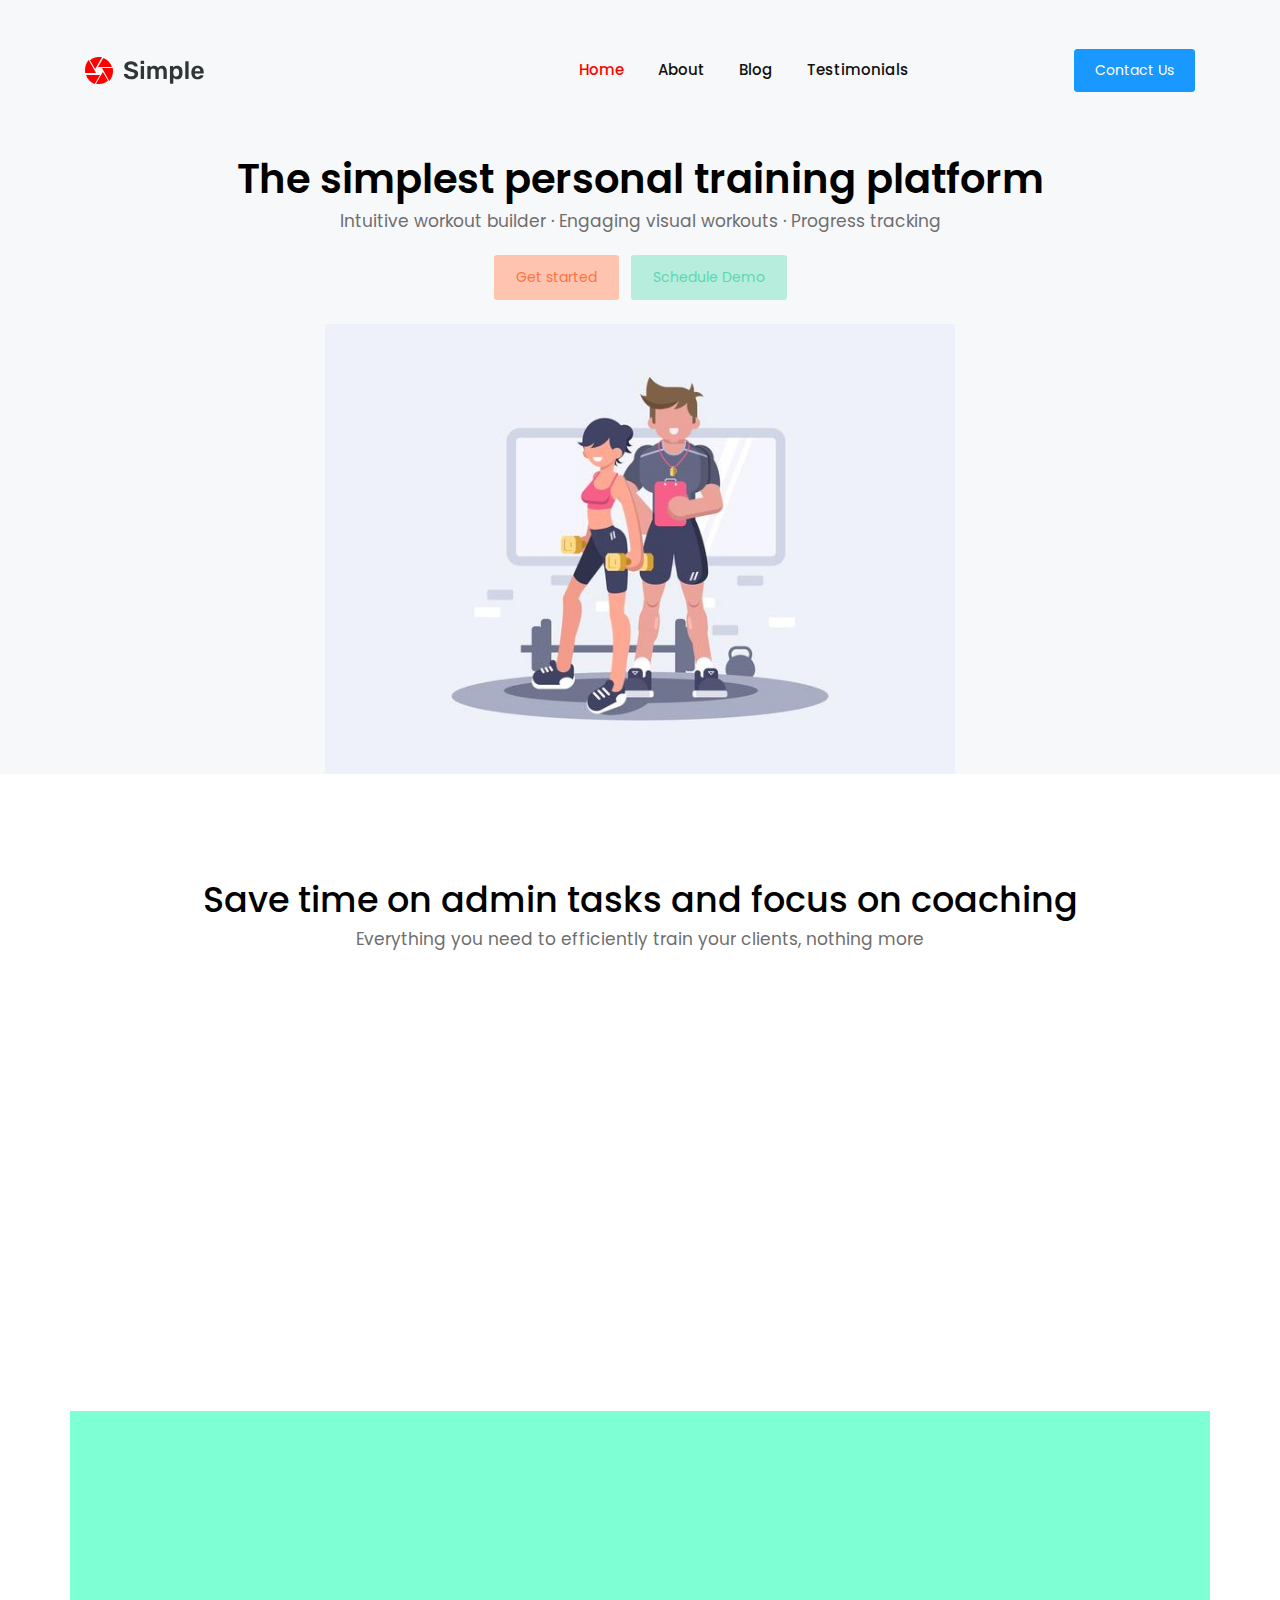
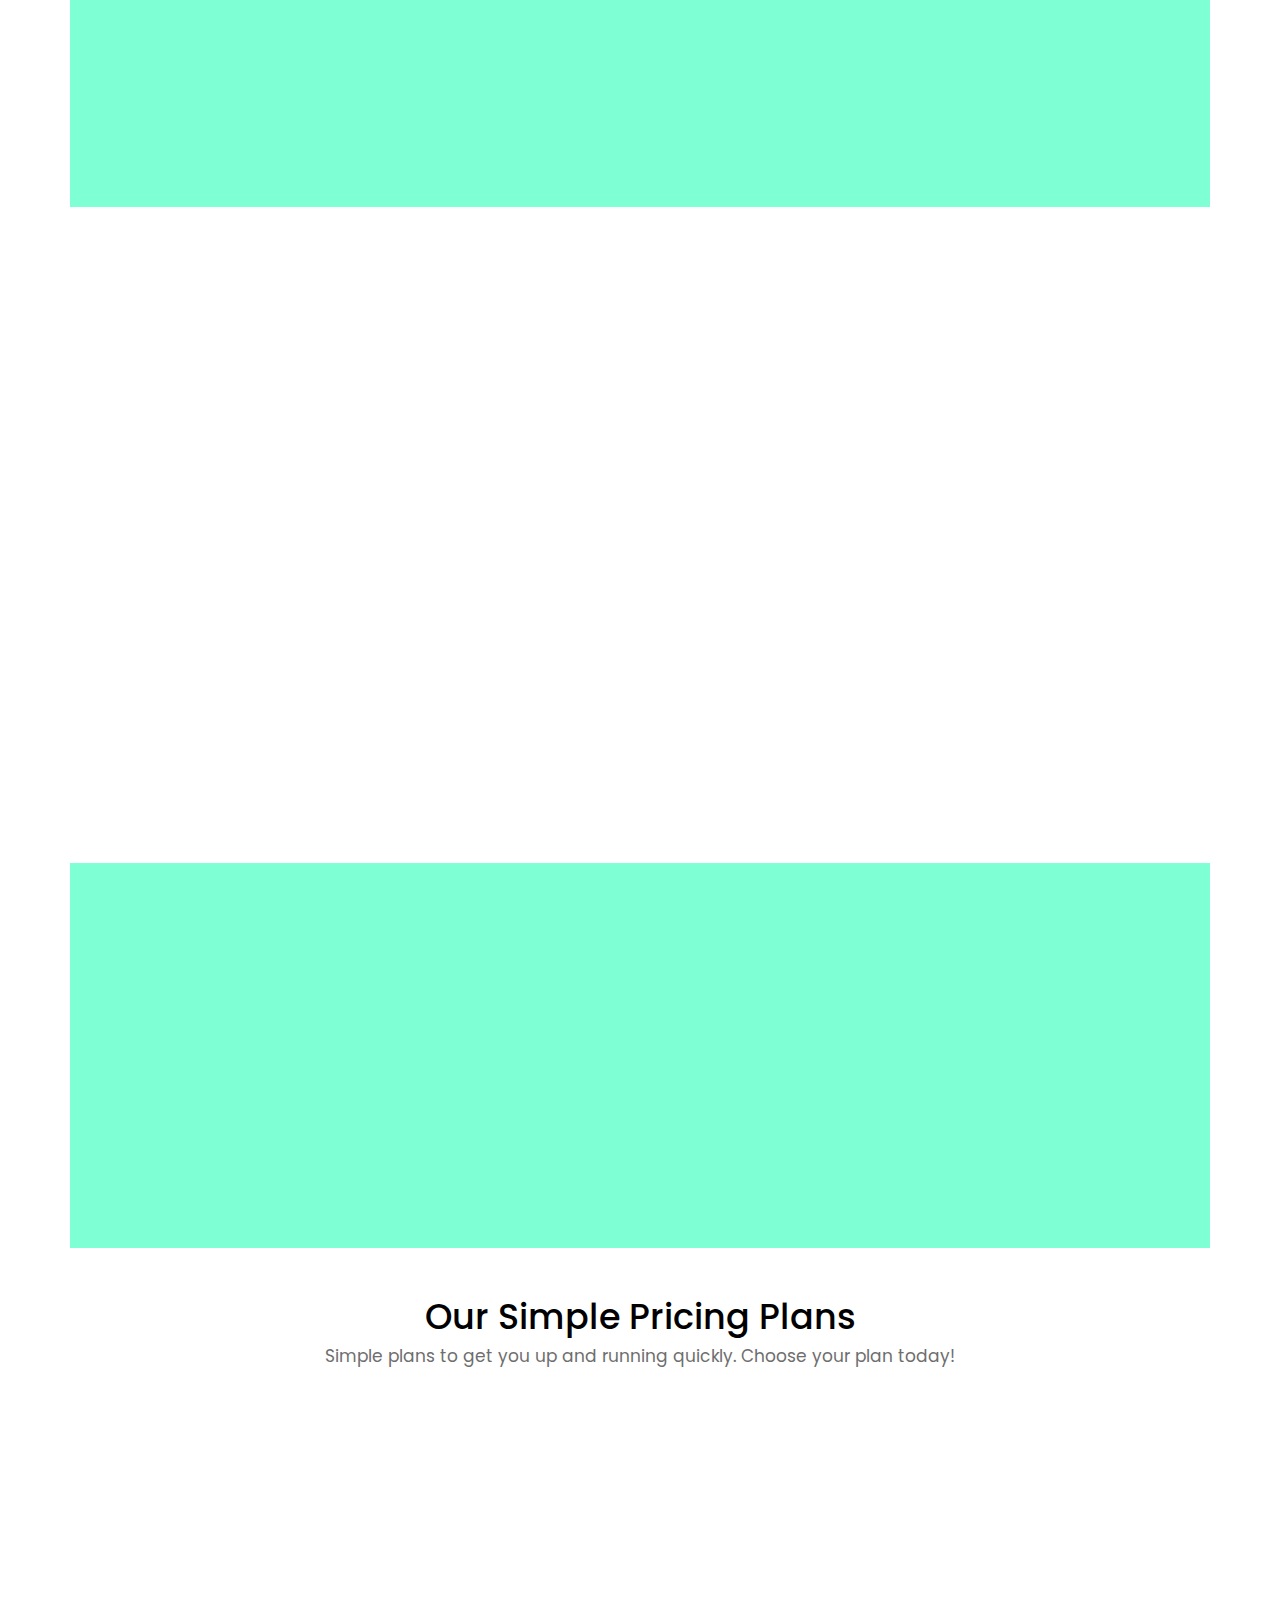
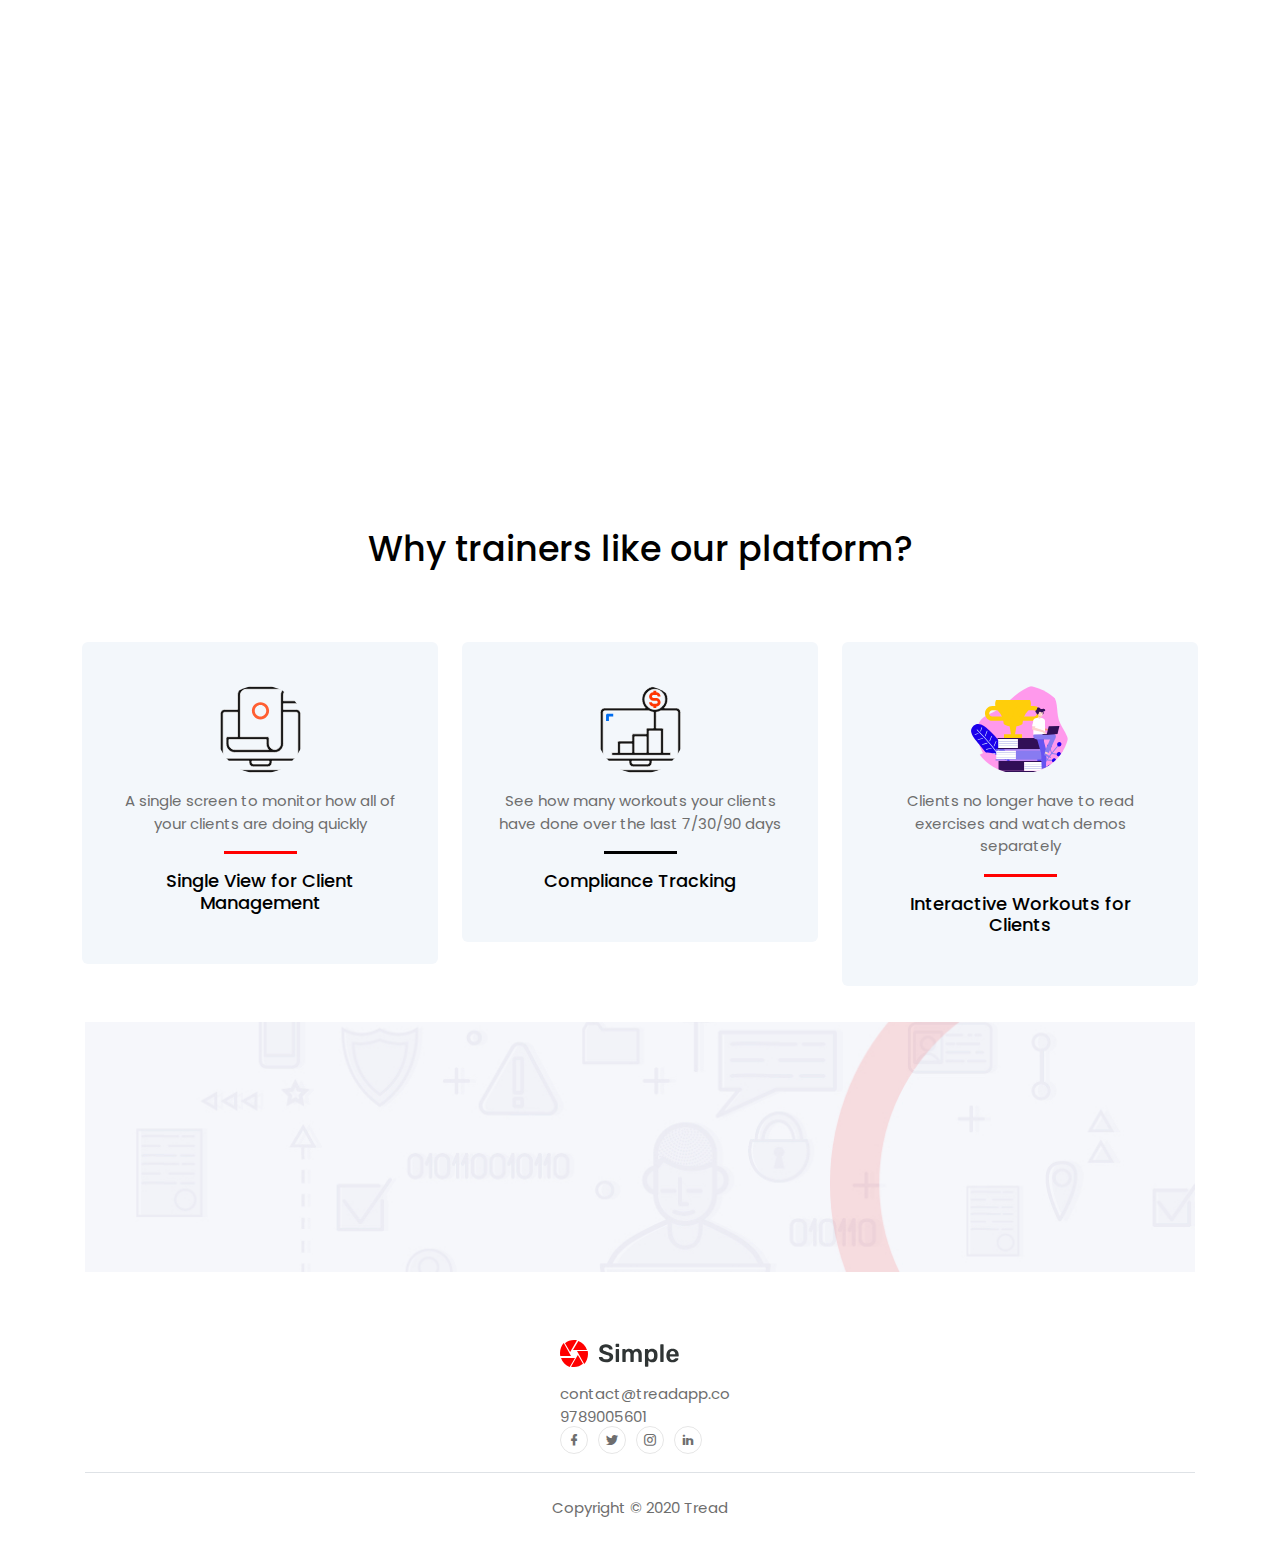
==== commit b492fba6: "trying to fix capture" ====
--- a/index2.html
+++ b/index2.html
@@ -86,11 +86,11 @@
           <div class="col-12 col-lg-5 grid-margin grid-margin-lg-0" data-aos="fade-right">
               <h3 class="m-0">Auto-schedule your Programs and Plans</h3>
             <div class="col-lg-5 col-xl-6 p-0">  <p class="font-weight-medium text-muted"><br>
-                Our trainer dashboard gives you a big-picture view of a month in the past or in advance, so you know what your clients did or need while you're designing. <br></p>
+                Our trainer dashboard gives you a big-picture view of a month in the past or in advance, so you know what your clients did or need while you're designing ahead. <br></p>
             </div>    
           </div>
           <div class="col-12 col-lg-7 p-0 img-digital grid-margin grid-margin-lg-0" data-aos="fade-left">
-            <img src="images/capture.png" alt="" class="img-fluid">
+            <img src="images/c.png" alt="" class="img-fluid">
           </div>
         </div>
           <div class="row align-items-center" style="
@@ -112,7 +112,7 @@
           <div class="col-12 col-lg-6 grid-margin grid-margin-lg-0" data-aos="fade-right">
               <h3 class="m-0">Get rid of Spreadsheets</h3>
             <div class="col-lg-6 col-xl-6 p-0">
-              <p class="font-weight-medium text-muted"><br>When your client list grows, you shouldn’t be managing more spreadsheets for hours. <br>You can stop the time-sucking admin tasks and start providing a professional, one-to-one, personalized coaching experience.</p>
+              <p class="font-weight-medium text-muted"><br>When your client list grows, you shouldn’t be managing more spreadsheets for hours. <br>You can stop the time-sucking admin tasks and stacart providing a professional, one-to-one, personalized coaching experience.</p>
             </div>    
           </div>
           <div class="col-12 col-lg-6 p-0 img-digital grid-margin grid-margin-lg-0" data-aos="fade-left">
@@ -226,14 +226,18 @@
           </div>          
         </div>
       </section>
+          <br>
+          <br>  
       <section class="contact-details" id="contact-details-section">
         <div class="row text-center text-md-left">
-          <div class="col-12 col-md-6 col-lg-3 grid-margin">
+            <div class ="col-lg-5"></div>
+          <div class="col-12 col-md-6 col-lg-4 grid-margin">
             <img src="images/Group2.svg" alt="" class="pb-2">
             <div class="pt-2">
-              <p class="text-muted m-0">mikayla_beer@feil.name</p>
-              <p class="text-muted m-0">906-179-8309</p>
-            </div>         
+              <p class="text-muted m-0">contact@treadapp.co</p>
+              <p class="text-muted m-0">9789005601</p>
+   
+<!--
           </div>
           <div class="col-12 col-md-6 col-lg-3 grid-margin">
             <h5 class="pb-2">Get in Touch</h5>
@@ -245,16 +249,7 @@
               <button class="btn btn-dark">Subscribe</button>
             </div>   
           </div>
-          <div class="col-12 col-md-6 col-lg-3 grid-margin">
-            <h5 class="pb-2">Our Guidelines</h5>
-            <a href="#"><p class="m-0 pb-2">Terms</p></a>   
-            <a href="#" ><p class="m-0 pt-1 pb-2">Privacy policy</p></a> 
-            <a href="#"><p class="m-0 pt-1 pb-2">Cookie Policy</p></a> 
-            <a href="#"><p class="m-0 pt-1">Discover</p></a> 
-          </div>
-          <div class="col-12 col-md-6 col-lg-3 grid-margin">
-              <h5 class="pb-2">Our address</h5>
-              <p class="text-muted">518 Schmeler Neck<br>Bartlett. Illinois</p>
+-->
               <div class="d-flex justify-content-center justify-content-md-start">
                 <a href="#"><span class="mdi mdi-facebook"></span></a>
                 <a href="#"><span class="mdi mdi-twitter"></span></a>
@@ -265,7 +260,7 @@
         </div>  
       </section>
       <footer class="border-top">
-        <p class="text-center text-muted pt-4">Copyright © 2019<a href="https://www.bootstrapdash.com/" class="px-1">Bootstrapdash.</a>All rights reserved.</p>
+        <p class="text-center text-muted pt-4">Copyright © 2020 Tread</p>
       </footer>
       <!-- Modal for Contact - us Button -->
       <div class="modal fade" id="exampleModal" tabindex="-1" role="dialog" aria-labelledby="exampleModalLabel" aria-hidden="true">
